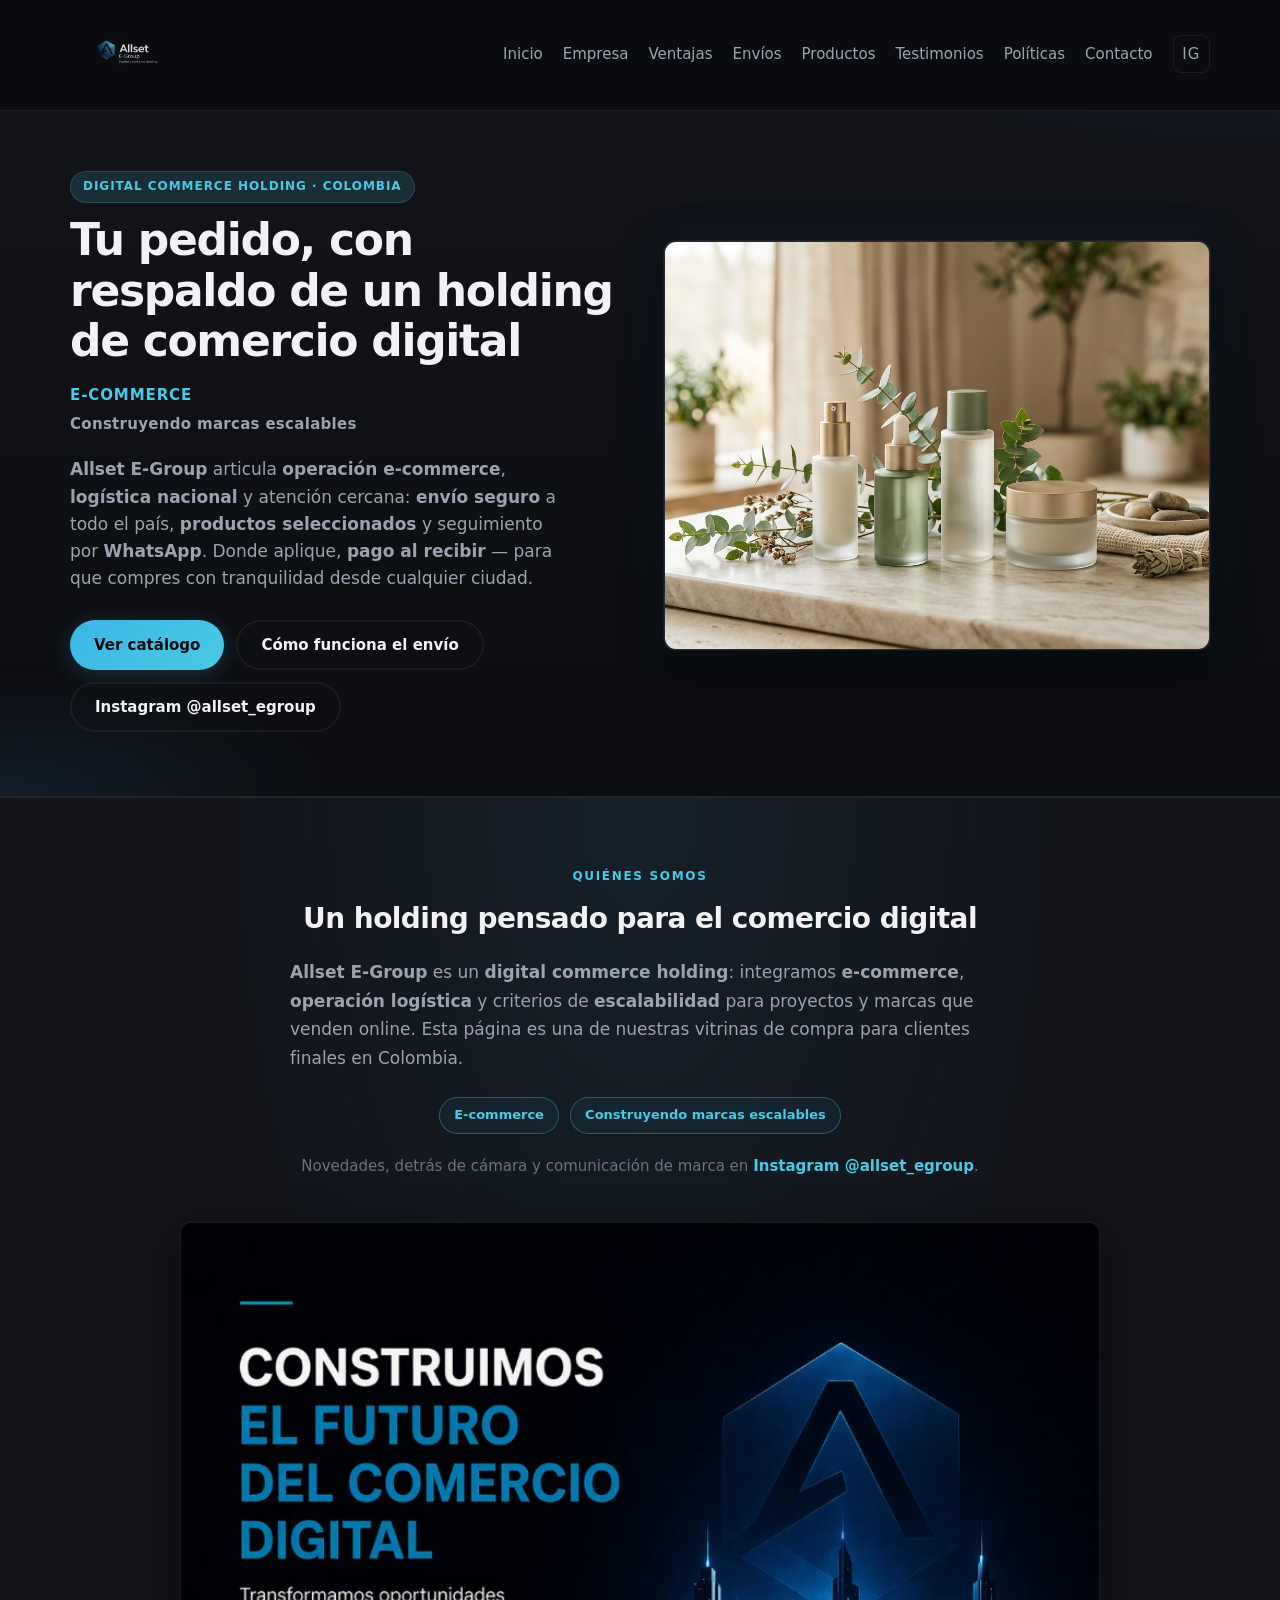
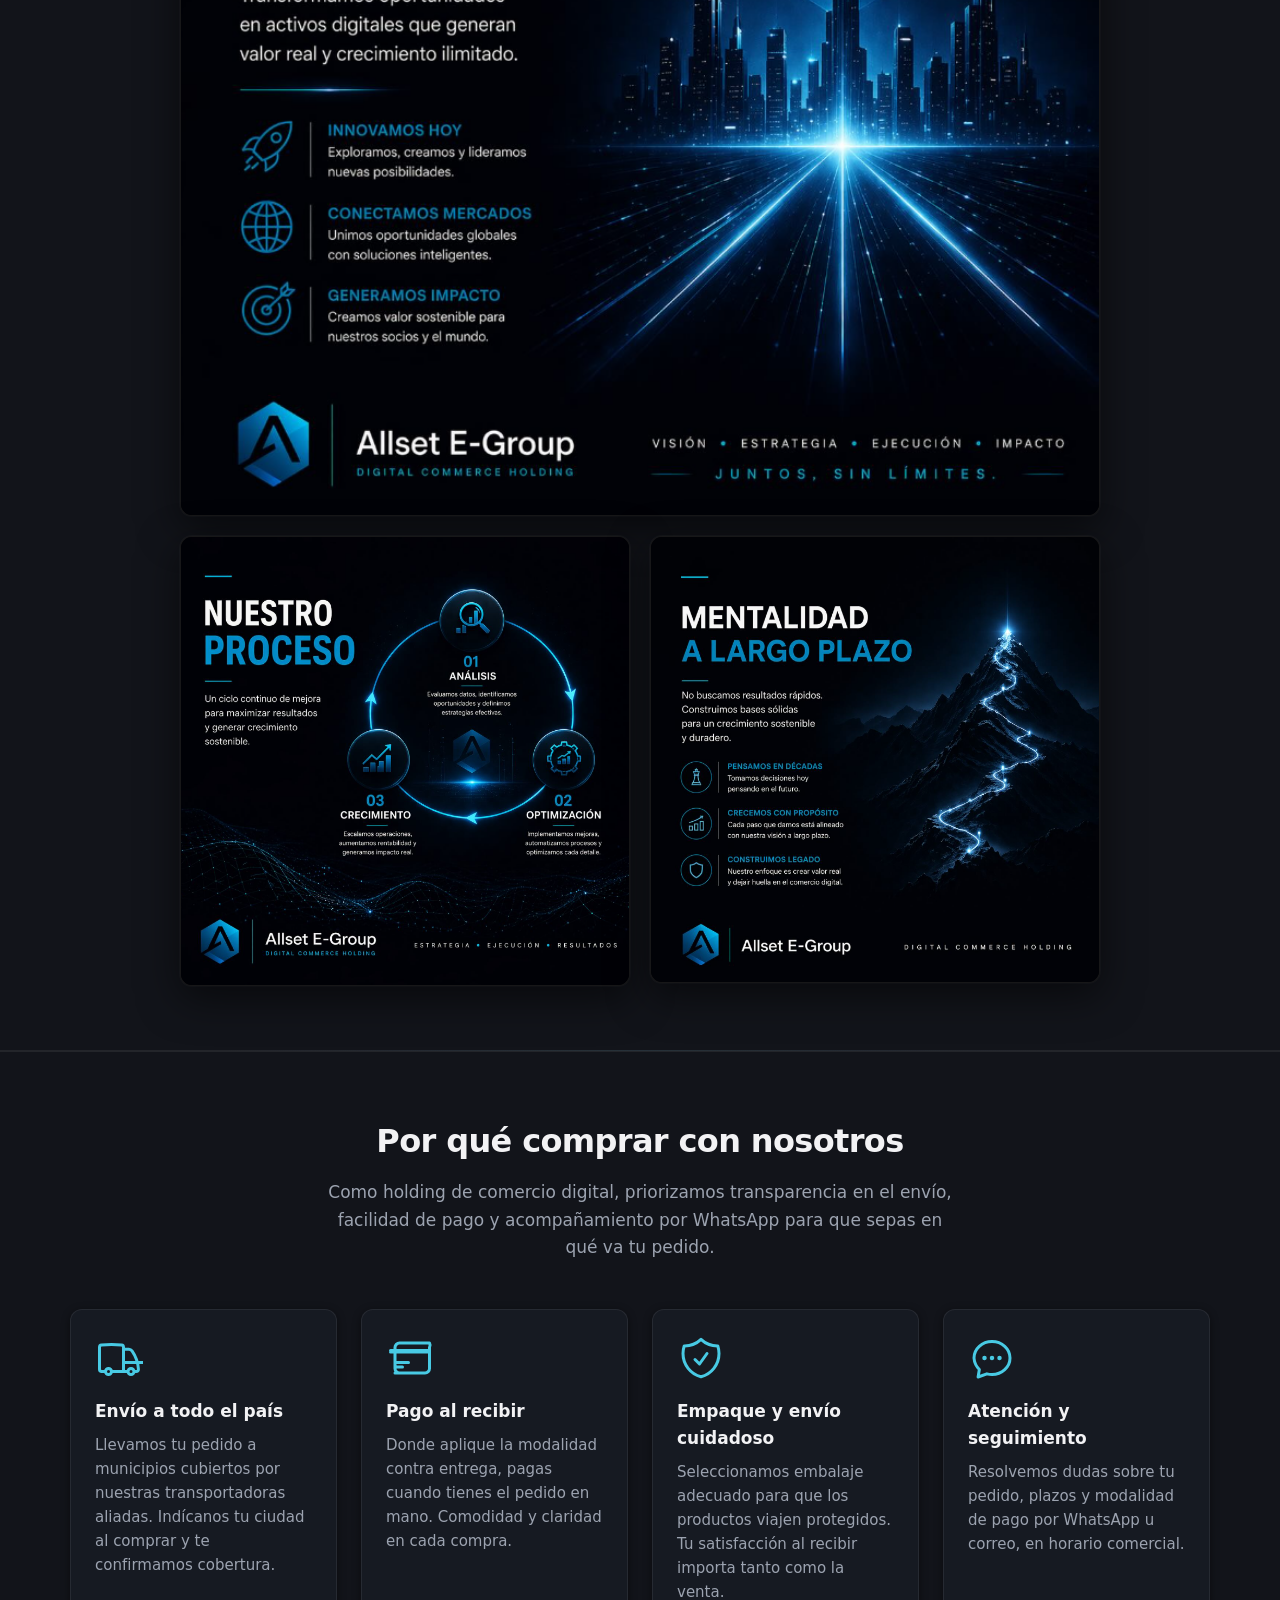
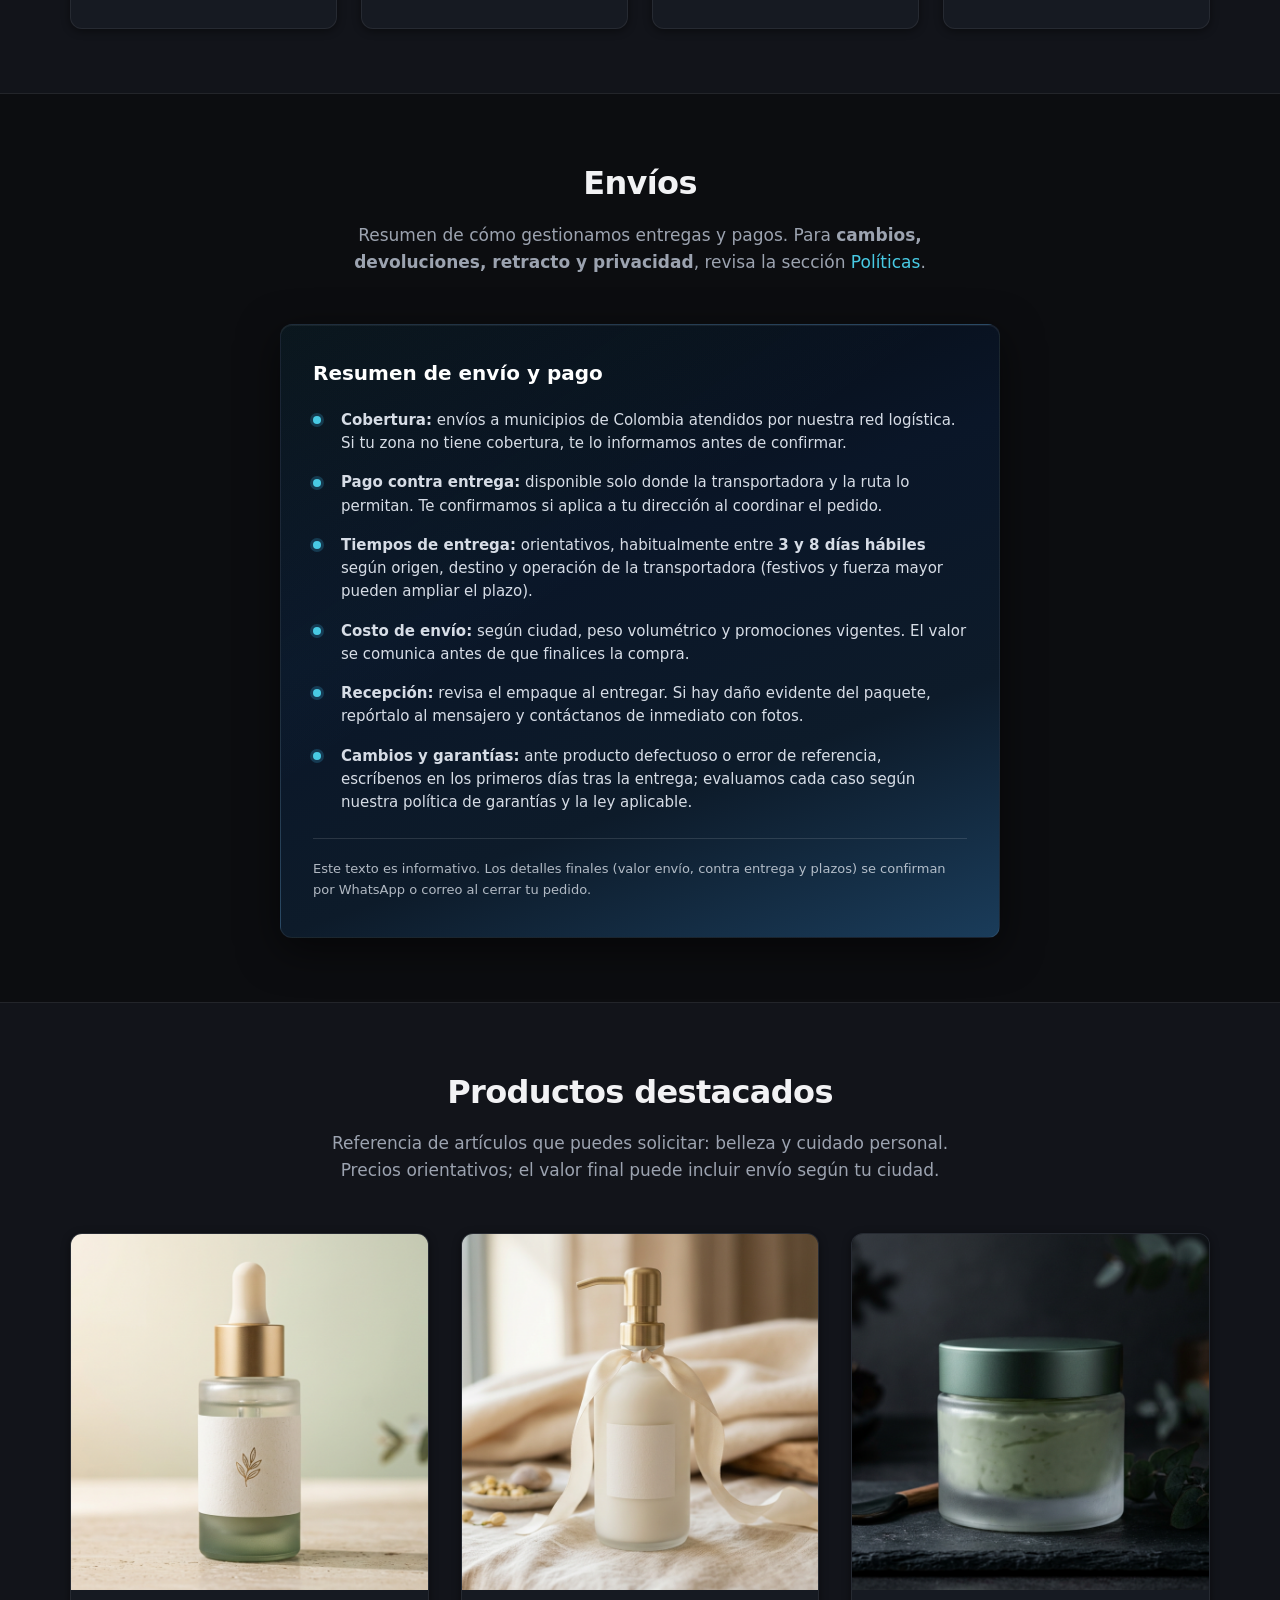
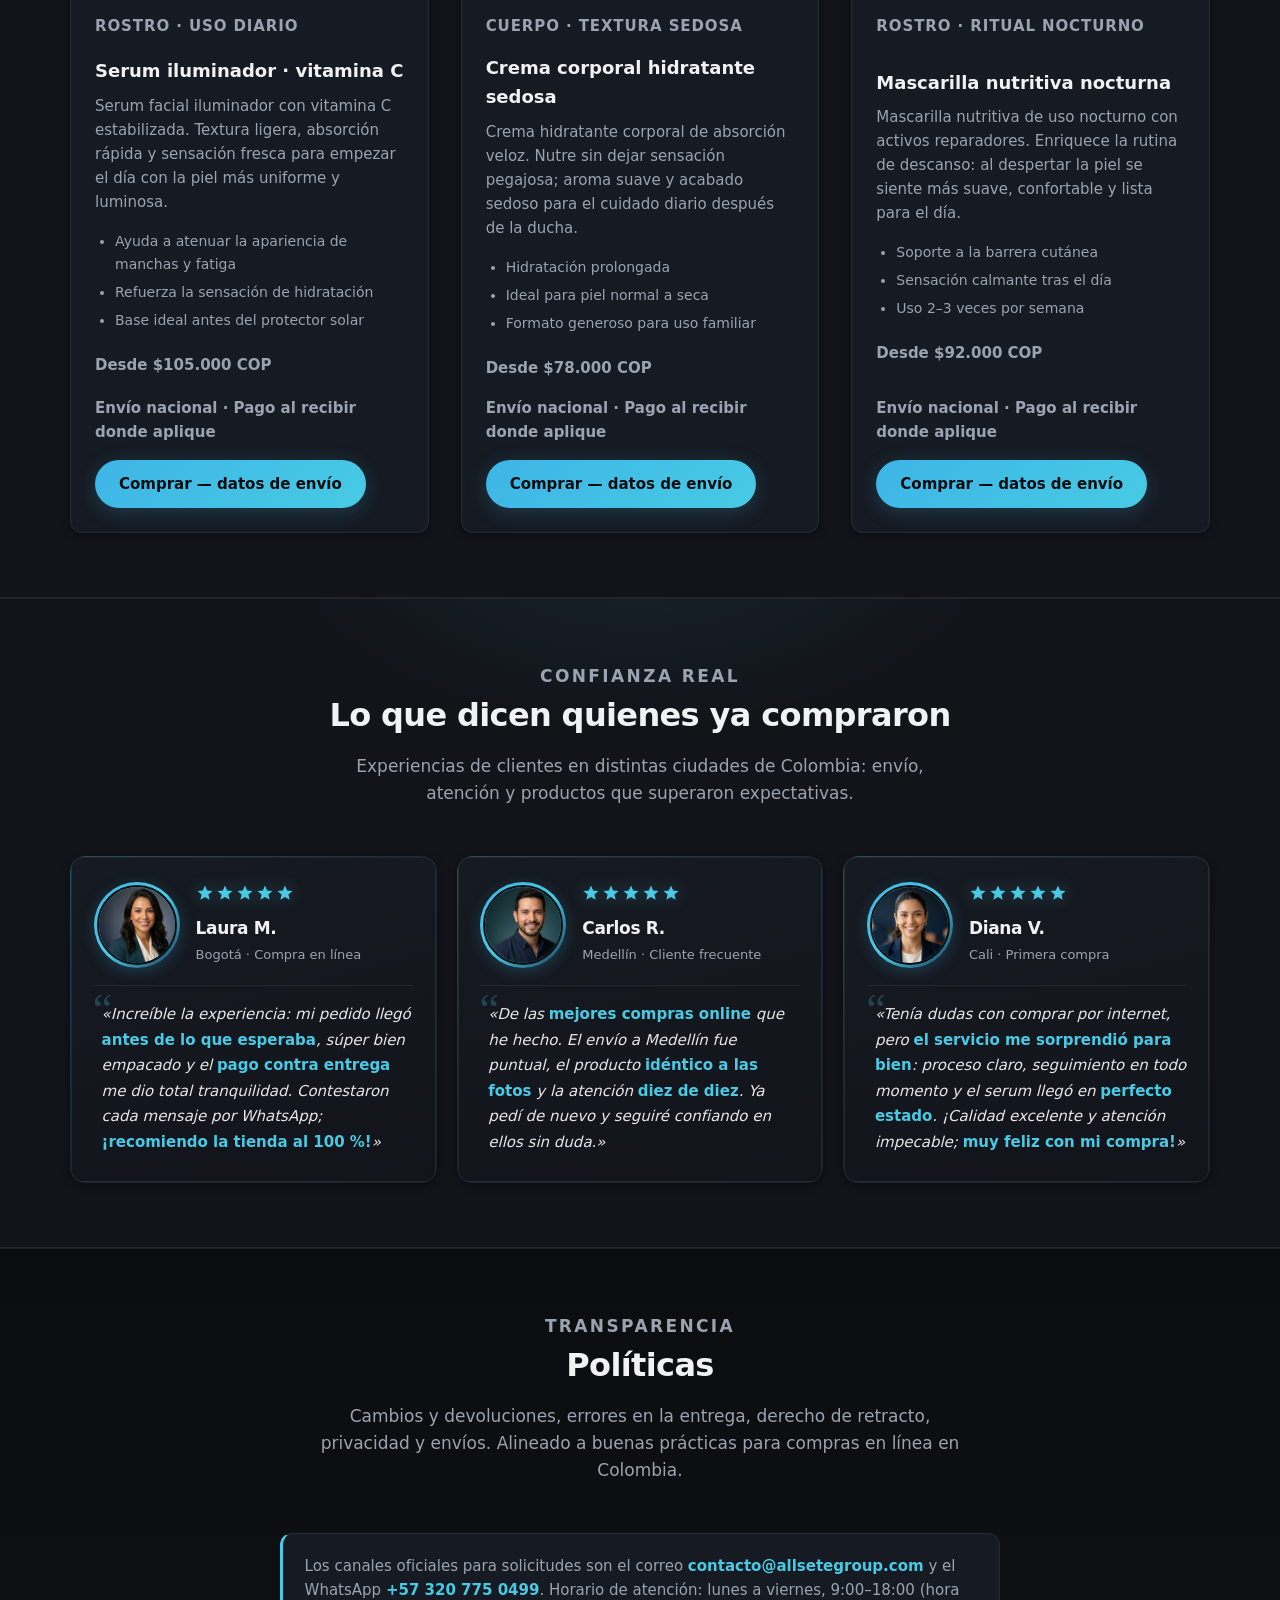
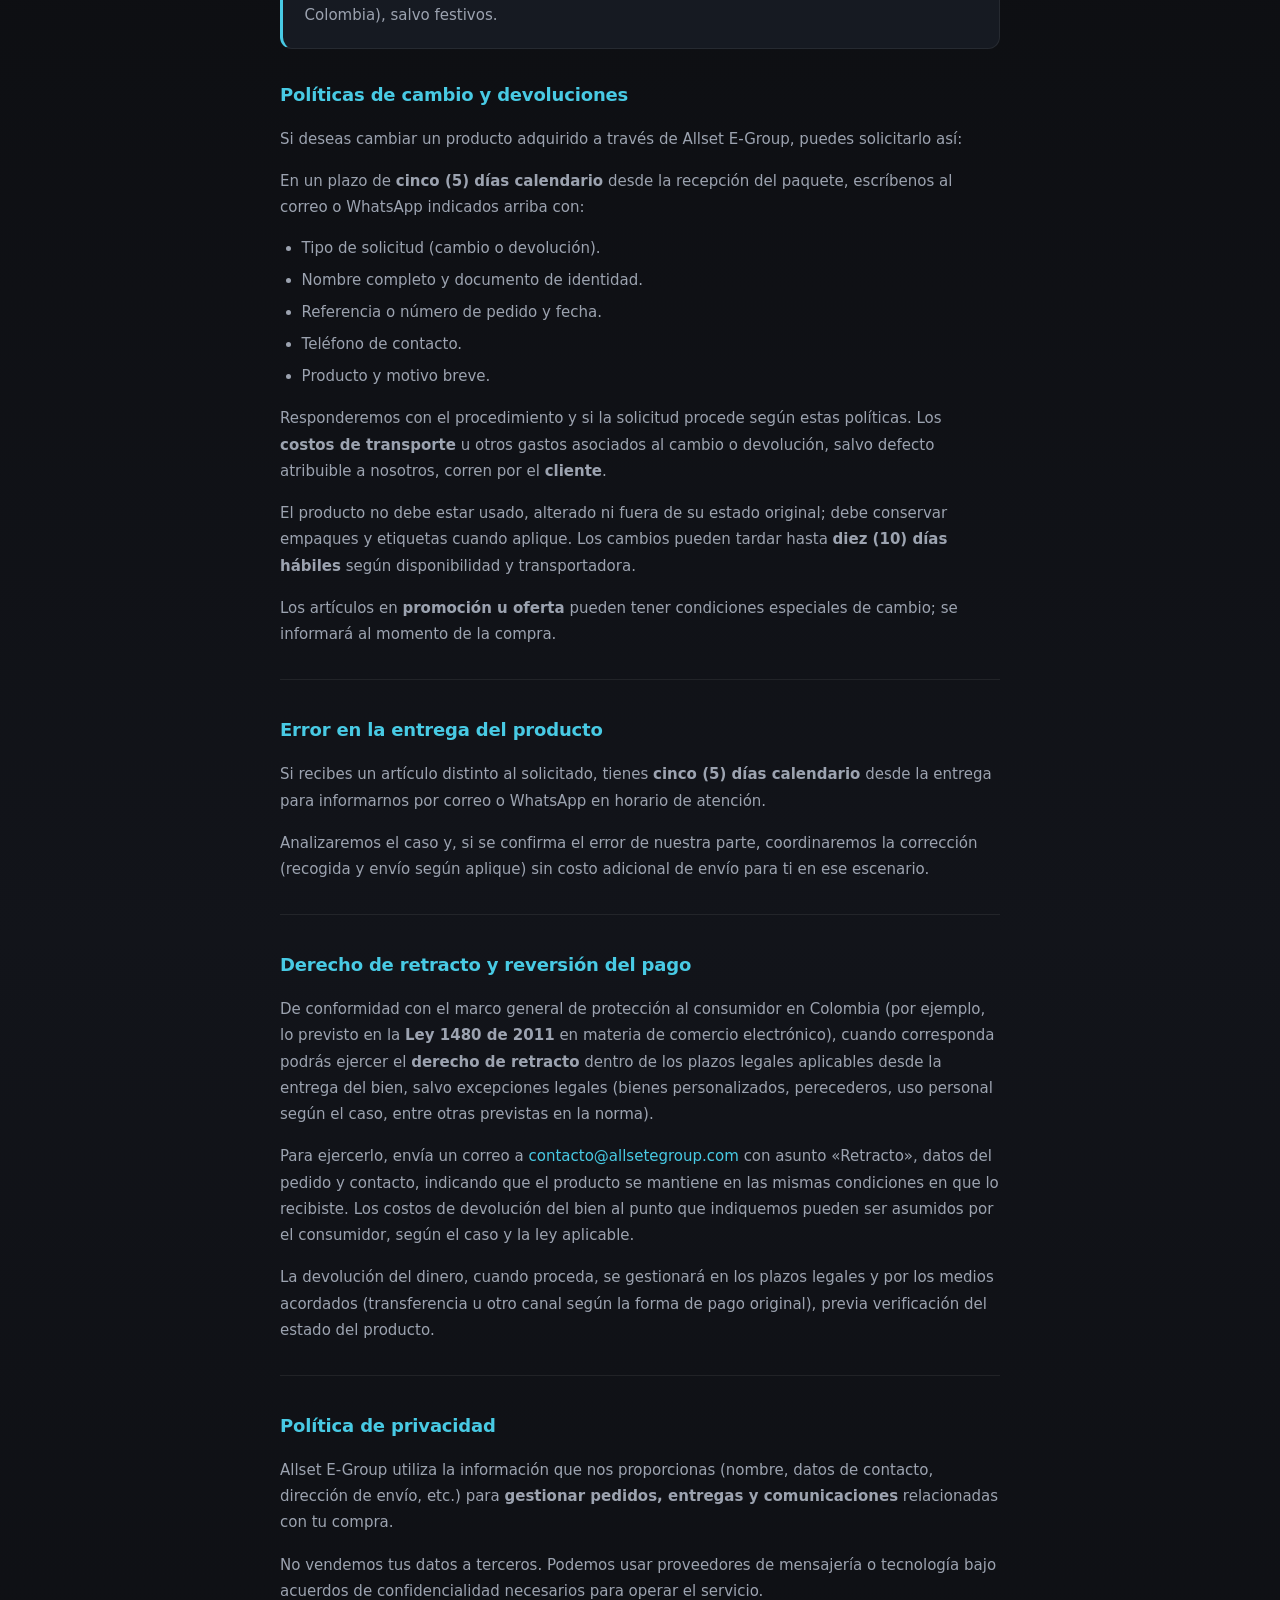
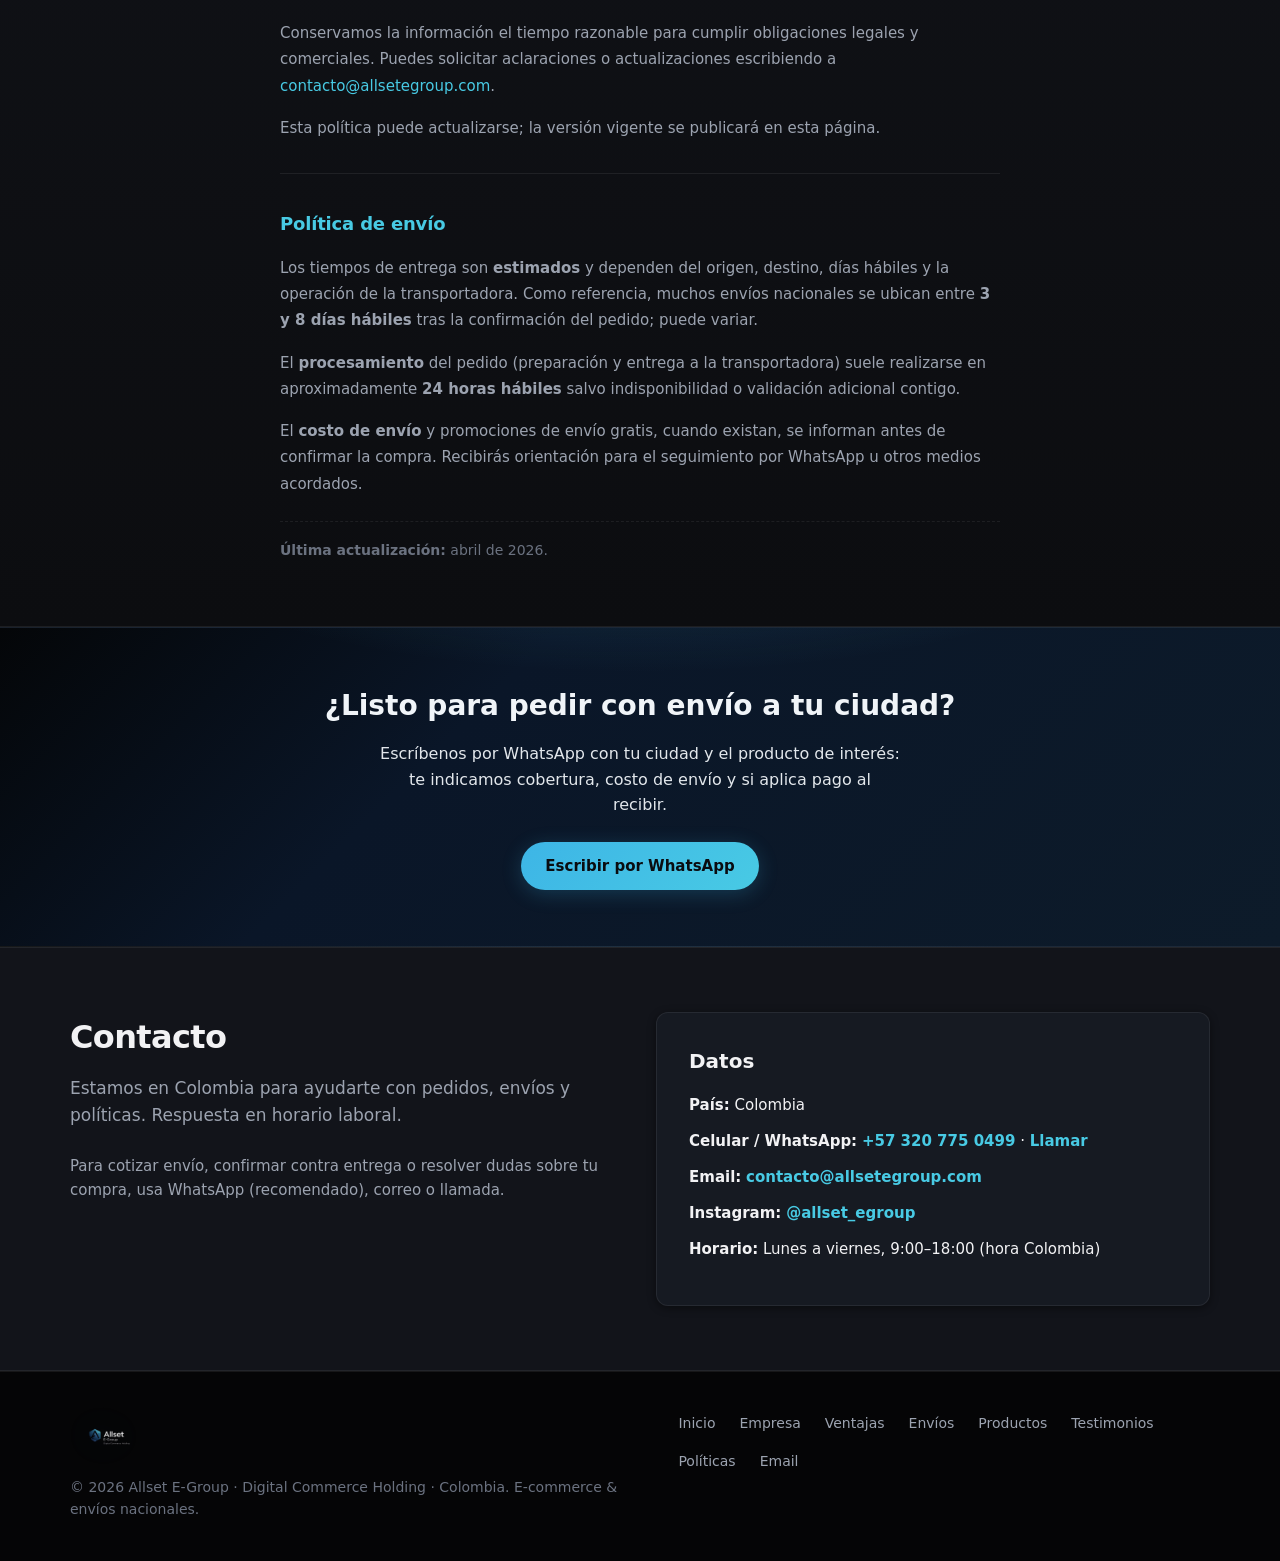
==== index.html @ 1b04347a "Initial commit: sitio Allset E-Group Made-with: Cursor" ====
<!DOCTYPE html>
<html lang="es">
<head>
  <meta charset="UTF-8">
  <meta name="viewport" content="width=device-width, initial-scale=1.0">
  <title>Allset E-Group | Digital Commerce Holding · E-commerce & envíos Colombia</title>
  <meta name="description" content="Allset E-Group: holding de comercio digital. E-commerce, envío seguro a todo Colombia y pago contra entrega. Construyendo marcas escalables. Belleza y cuidado personal.">
  <link rel="canonical" href="https://www.allsetegroup.com/">
  <meta property="og:type" content="website">
  <meta property="og:title" content="Allset E-Group | Digital Commerce Holding">
  <meta property="og:description" content="Holding de comercio digital. E-commerce. Envíos en Colombia y marcas escalables. Síguenos @allset_egroup.">
  <meta property="og:url" content="https://www.allsetegroup.com/">
  <meta property="og:image" content="https://www.allsetegroup.com/imagenes/imagenes.png">
  <meta property="og:locale" content="es_CO">
  <meta name="twitter:card" content="summary_large_image">
  <meta name="twitter:title" content="Allset E-Group | Digital Commerce Holding">
  <meta name="twitter:description" content="E-commerce. Holding de comercio digital · Envíos Colombia · @allset_egroup">
  <meta name="twitter:image" content="https://www.allsetegroup.com/imagenes/imagenes.png">
  <meta name="theme-color" content="#0c0d10">
  <link rel="icon" type="image/jpeg" href="imagenes/logo.jpeg">
  <link rel="apple-touch-icon" href="imagenes/logo.jpeg">
  <link rel="stylesheet" href="css/styles.css">
</head>
<body>
  <a class="skip-link" href="#contenido-principal">Saltar al contenido</a>

  <header class="site-header" role="banner">
    <div class="container header-inner">
      <a class="logo logo--brand" href="#inicio">
        <img class="logo-img" src="imagenes/SIN%20FONDO.png" width="340" height="78" alt="Allset E-Group — Digital Commerce Holding">
      </a>
      <nav class="nav" aria-label="Principal">
        <a href="#inicio">Inicio</a>
        <a href="#empresa">Empresa</a>
        <a href="#ventajas">Ventajas</a>
        <a href="#envios">Envíos</a>
        <a href="#productos">Productos</a>
        <a href="#testimonios">Testimonios</a>
        <a href="#politicas">Políticas</a>
        <a href="#contacto">Contacto</a>
        <a class="nav-instagram" href="https://www.instagram.com/allset_egroup/" target="_blank" rel="noopener noreferrer" aria-label="Instagram Allset E-Group">IG</a>
      </nav>
    </div>
  </header>

  <main id="contenido-principal">
    <section id="inicio" class="hero" aria-labelledby="hero-title">
      <div class="container hero-grid">
        <div>
          <p class="hero-badge">Digital Commerce Holding · Colombia</p>
          <h1 id="hero-title">Tu pedido, con respaldo de un holding de comercio digital</h1>
          <p class="hero-mission" aria-hidden="false">
            <span class="hero-mission__line">E-commerce </span>
            <span class="hero-mission__line hero-mission__line--es">Construyendo marcas escalables</span>
          </p>
          <p class="hero-lead"><strong>Allset E-Group</strong> articula <strong>operación e-commerce</strong>, <strong>logística nacional</strong> y atención cercana: <strong>envío seguro</strong> a todo el país, <strong>productos seleccionados</strong> y seguimiento por <strong>WhatsApp</strong>. Donde aplique, <strong>pago al recibir</strong> — para que compres con tranquilidad desde cualquier ciudad.</p>
          <div class="hero-actions">
            <a class="btn btn-primary" href="#productos">Ver catálogo</a>
            <a class="btn btn-secondary" href="#envios">Cómo funciona el envío</a>
            <a class="btn btn-secondary" href="https://www.instagram.com/allset_egroup/" target="_blank" rel="noopener noreferrer">Instagram @allset_egroup</a>
          </div>
        </div>
        <div class="hero-visual">
          <img src="assets/images/hero-allset.jpg" width="1200" height="900" alt="Productos de belleza listos para envío, empaque cuidado">
        </div>
      </div>
    </section>

    <section id="empresa" class="section section-holding" aria-labelledby="empresa-title">
      <div class="container">
        <div class="holding-inner">
          <p class="section-eyebrow">Quiénes somos</p>
          <h2 id="empresa-title">Un holding pensado para el comercio digital</h2>
          <p class="holding-lead"><strong>Allset E-Group</strong> es un <strong>digital commerce holding</strong>: integramos <strong>e-commerce</strong>, <strong>operación logística</strong> y criterios de <strong>escalabilidad</strong> para proyectos y marcas que venden online. Esta página es una de nuestras vitrinas de compra para clientes finales en Colombia.</p>
          <div class="holding-pillars" role="presentation">
            <span class="holding-pillar">E-commerce</span>
            <span class="holding-pillar">Construyendo marcas escalables</span>
          </div>
          <p class="holding-note">Novedades, detrás de cámara y comunicación de marca en <a href="https://www.instagram.com/allset_egroup/" target="_blank" rel="noopener noreferrer">Instagram @allset_egroup</a>.</p>
        </div>
        <div class="holding-brand">
          <figure class="holding-figure holding-figure--vision">
            <img src="imagenes/imagenes.png" width="1080" height="1080" loading="lazy" alt="Allset E-Group: construimos el futuro del comercio digital — innovación, conexión de mercados e impacto sostenible.">
          </figure>
          <div class="holding-brand__grid">
            <figure class="holding-figure">
              <img src="imagenes/Captura%20de%20pantalla%202026-04-17%20213024.png" width="1080" height="1080" loading="lazy" alt="Nuestro proceso: análisis, optimización y crecimiento en un ciclo continuo de mejora.">
            </figure>
            <figure class="holding-figure">
              <img src="imagenes/Captura%20de%20pantalla%202026-04-17%20213045.png" width="1080" height="1080" loading="lazy" alt="Mentalidad a largo plazo: bases sólidas para un crecimiento sostenible en el comercio digital.">
            </figure>
          </div>
        </div>
      </div>
    </section>

    <section id="ventajas" class="section section-alt" aria-labelledby="ventajas-title">
      <div class="container">
        <div class="section-head">
          <h2 id="ventajas-title">Por qué comprar con nosotros</h2>
          <p>Como holding de comercio digital, priorizamos transparencia en el envío, facilidad de pago y acompañamiento por WhatsApp para que sepas en qué va tu pedido.</p>
        </div>
        <div class="value-grid">
          <article class="value-card">
            <div class="value-icon" aria-hidden="true">
              <svg xmlns="http://www.w3.org/2000/svg" width="48" height="48" fill="none" stroke="currentColor" stroke-width="1.5" viewBox="0 0 24 24"><path stroke-linecap="round" stroke-linejoin="round" d="M8.25 18.75a1.5 1.5 0 0 1-3 0m3 0a1.5 1.5 0 0 0-3 0m3 0h6m-9 0H3.375a1.125 1.125 0 0 1-1.125-1.125V14.25m17.25 4.5a1.5 1.5 0 0 1-3 0m3 0a1.5 1.5 0 0 0-3 0m3 0h1.125c.621 0 1.129-.504 1.09-1.124a17.902 17.902 0 0 0-3.213-9.193 2.056 2.056 0 0 0-1.58-.86H14.25M16.5 18.75h-2.25m0-11.177v-.958c0-.568-.422-1.048-.987-1.106a48.554 48.554 0 0 0-10.026 0 1.106 1.106 0 0 0-.987 1.106v7.635m12-6.677v6.677m0 4.5v-4.5m0 0h12"/></svg>
            </div>
            <h3>Envío a todo el país</h3>
            <p>Llevamos tu pedido a municipios cubiertos por nuestras transportadoras aliadas. Indícanos tu ciudad al comprar y te confirmamos cobertura.</p>
          </article>
          <article class="value-card">
            <div class="value-icon" aria-hidden="true">
              <svg xmlns="http://www.w3.org/2000/svg" width="48" height="48" fill="none" stroke="currentColor" stroke-width="1.5" viewBox="0 0 24 24"><path stroke-linecap="round" stroke-linejoin="round" d="M2.25 8.25h19.5M2.25 9h19.5m-16.5 5.25h6m-6 2.25h3m-3.75 3h15a2.25 2.25 0 0 0 2.25-2.25V6.75A2.25 2.25 0 0 0 21.75 4.5h-15a2.25 2.25 0 0 0-2.25 2.25v10.5A2.25 2.25 0 0 0 6.75 19.5Z"/></svg>
            </div>
            <h3>Pago al recibir</h3>
            <p>Donde aplique la modalidad contra entrega, pagas cuando tienes el pedido en mano. Comodidad y claridad en cada compra.</p>
          </article>
          <article class="value-card">
            <div class="value-icon" aria-hidden="true">
              <svg xmlns="http://www.w3.org/2000/svg" width="48" height="48" fill="none" stroke="currentColor" stroke-width="1.5" viewBox="0 0 24 24"><path stroke-linecap="round" stroke-linejoin="round" d="M9 12.75 11.25 15 15 9.75m-3-7.036A11.959 11.959 0 0 1 3.598 6 11.99 11.99 0 0 0 3 9.749c0 5.592 3.824 10.29 9 11.623 5.176-1.332 9-6.03 9-11.622 0-1.31-.21-2.571-.598-3.751h-.152c-3.196 0-6.1-1.248-8.25-3.285Z"/></svg>
            </div>
            <h3>Empaque y envío cuidadoso</h3>
            <p>Seleccionamos embalaje adecuado para que los productos viajen protegidos. Tu satisfacción al recibir importa tanto como la venta.</p>
          </article>
          <article class="value-card">
            <div class="value-icon" aria-hidden="true">
              <svg xmlns="http://www.w3.org/2000/svg" width="48" height="48" fill="none" stroke="currentColor" stroke-width="1.5" viewBox="0 0 24 24"><path stroke-linecap="round" stroke-linejoin="round" d="M8.625 12a.375.375 0 1 1-.75 0 .375.375 0 0 1 .75 0Zm0 0H8.25m4.125 0a.375.375 0 1 1-.75 0 .375.375 0 0 1 .75 0Zm0 0H12m4.125 0a.375.375 0 1 1-.75 0 .375.375 0 0 1 .75 0Zm0 0h-.375M21 12c0 4.556-4.03 8.25-9 8.25a9.764 9.764 0 0 1-2.555-.337L5.05 21.5l.623-3.75A8.99 8.99 0 0 1 3 12c0-4.556 4.03-8.25 9-8.25s9 3.694 9 8.25Z"/></svg>
            </div>
            <h3>Atención y seguimiento</h3>
            <p>Resolvemos dudas sobre tu pedido, plazos y modalidad de pago por WhatsApp u correo, en horario comercial.</p>
          </article>
        </div>
      </div>
    </section>

    <section id="envios" class="section" aria-labelledby="envios-title">
      <div class="container">
        <div class="section-head">
          <h2 id="envios-title">Envíos</h2>
          <p>Resumen de cómo gestionamos entregas y pagos. Para <strong>cambios, devoluciones, retracto y privacidad</strong>, revisa la sección <a href="#politicas">Políticas</a>.</p>
        </div>
        <div class="shipping-panel">
          <h3>Resumen de envío y pago</h3>
          <ul class="policy-list">
            <li><strong>Cobertura:</strong> envíos a municipios de Colombia atendidos por nuestra red logística. Si tu zona no tiene cobertura, te lo informamos antes de confirmar.</li>
            <li><strong>Pago contra entrega:</strong> disponible solo donde la transportadora y la ruta lo permitan. Te confirmamos si aplica a tu dirección al coordinar el pedido.</li>
            <li><strong>Tiempos de entrega:</strong> orientativos, habitualmente entre <strong>3 y 8 días hábiles</strong> según origen, destino y operación de la transportadora (festivos y fuerza mayor pueden ampliar el plazo).</li>
            <li><strong>Costo de envío:</strong> según ciudad, peso volumétrico y promociones vigentes. El valor se comunica antes de que finalices la compra.</li>
            <li><strong>Recepción:</strong> revisa el empaque al entregar. Si hay daño evidente del paquete, repórtalo al mensajero y contáctanos de inmediato con fotos.</li>
            <li><strong>Cambios y garantías:</strong> ante producto defectuoso o error de referencia, escríbenos en los primeros días tras la entrega; evaluamos cada caso según nuestra política de garantías y la ley aplicable.</li>
          </ul>
          <p class="policy-note">Este texto es informativo. Los detalles finales (valor envío, contra entrega y plazos) se confirman por WhatsApp o correo al cerrar tu pedido.</p>
        </div>
      </div>
    </section>

    <section id="productos" class="section section-alt" aria-labelledby="productos-title">
      <div class="container">
        <div class="section-head">
          <h2 id="productos-title">Productos destacados</h2>
          <p>Referencia de artículos que puedes solicitar: belleza y cuidado personal. Precios orientativos; el valor final puede incluir envío según tu ciudad.</p>
        </div>
        <div class="products-grid">
          <article class="product-card">
            <div class="product-image">
              <img src="assets/images/producto-serum.jpg" width="800" height="800" alt="Frasco de serum facial iluminador con vitamina C sobre fondo neutro">
            </div>
            <div class="product-body">
              <p class="product-tagline">Rostro · Uso diario</p>
              <h3>Serum iluminador · vitamina&nbsp;C</h3>
              <p>Serum facial iluminador con vitamina C estabilizada. Textura ligera, absorción rápida y sensación fresca para empezar el día con la piel más uniforme y luminosa.</p>
              <ul class="product-benefits">
                <li>Ayuda a atenuar la apariencia de manchas y fatiga</li>
                <li>Refuerza la sensación de hidratación</li>
                <li>Base ideal antes del protector solar</li>
              </ul>
              <p class="product-price">Desde $105.000&nbsp;COP</p>
              <p class="product-ship-note">Envío nacional · Pago al recibir donde aplique</p>
              <a class="btn btn-primary" href="pedido.html?producto=serum">Comprar — datos de envío</a>
            </div>
          </article>
          <article class="product-card">
            <div class="product-image">
              <img src="assets/images/producto-crema.jpg" width="800" height="800" alt="Bote de crema corporal hidratante textura sedosa">
            </div>
            <div class="product-body">
              <p class="product-tagline">Cuerpo · Textura sedosa</p>
              <h3>Crema corporal hidratante sedosa</h3>
              <p>Crema hidratante corporal de absorción veloz. Nutre sin dejar sensación pegajosa; aroma suave y acabado sedoso para el cuidado diario después de la ducha.</p>
              <ul class="product-benefits">
                <li>Hidratación prolongada</li>
                <li>Ideal para piel normal a seca</li>
                <li>Formato generoso para uso familiar</li>
              </ul>
              <p class="product-price">Desde $78.000&nbsp;COP</p>
              <p class="product-ship-note">Envío nacional · Pago al recibir donde aplique</p>
              <a class="btn btn-primary" href="pedido.html?producto=crema">Comprar — datos de envío</a>
            </div>
          </article>
          <article class="product-card">
            <div class="product-image">
              <img src="assets/images/producto-mascarilla.jpg" width="800" height="800" alt="Tarro de mascarilla facial nutritiva de uso nocturno">
            </div>
            <div class="product-body">
              <p class="product-tagline">Rostro · Ritual nocturno</p>
              <h3>Mascarilla nutritiva nocturna</h3>
              <p>Mascarilla nutritiva de uso nocturno con activos reparadores. Enriquece la rutina de descanso: al despertar la piel se siente más suave, confortable y lista para el día.</p>
              <ul class="product-benefits">
                <li>Soporte a la barrera cutánea</li>
                <li>Sensación calmante tras el día</li>
                <li>Uso 2–3 veces por semana</li>
              </ul>
              <p class="product-price">Desde $92.000&nbsp;COP</p>
              <p class="product-ship-note">Envío nacional · Pago al recibir donde aplique</p>
              <a class="btn btn-primary" href="pedido.html?producto=mascarilla">Comprar — datos de envío</a>
            </div>
          </article>
        </div>
      </div>
    </section>

    <section id="testimonios" class="section testimonials-module section-alt" aria-labelledby="testimonios-title">
      <div class="container">
        <div class="section-head">
          <p class="section-eyebrow">Confianza real</p>
          <h2 id="testimonios-title">Lo que dicen quienes ya compraron</h2>
          <p>Experiencias de clientes en distintas ciudades de Colombia: envío, atención y productos que superaron expectativas.</p>
        </div>
        <div class="testimonials-showcase">
          <article class="testimonial-card">
            <div class="testimonial-card__inner">
              <header class="testimonial-card__header">
                <div class="testimonial-card__avatar-wrap">
                  <img class="testimonial-card__avatar" src="assets/images/testimonial-laura.jpg" width="80" height="80" loading="lazy" alt="Retrato de Laura M., cliente en Bogotá">
                </div>
                <div class="testimonial-card__intro">
                  <div class="testimonial-stars" role="img" aria-label="Calificación 5 de 5 estrellas">
                    <span class="testimonial-stars__inner" aria-hidden="true">
                      <svg xmlns="http://www.w3.org/2000/svg" width="18" height="18" viewBox="0 0 24 24" fill="currentColor"><path d="M12 17.27 18.18 21l-1.64-7.03L22 9.24l-7.19-.61L12 2 9.19 8.63 2 9.24l5.46 4.73L5.82 21 12 17.27z"/></svg>
                      <svg xmlns="http://www.w3.org/2000/svg" width="18" height="18" viewBox="0 0 24 24" fill="currentColor"><path d="M12 17.27 18.18 21l-1.64-7.03L22 9.24l-7.19-.61L12 2 9.19 8.63 2 9.24l5.46 4.73L5.82 21 12 17.27z"/></svg>
                      <svg xmlns="http://www.w3.org/2000/svg" width="18" height="18" viewBox="0 0 24 24" fill="currentColor"><path d="M12 17.27 18.18 21l-1.64-7.03L22 9.24l-7.19-.61L12 2 9.19 8.63 2 9.24l5.46 4.73L5.82 21 12 17.27z"/></svg>
                      <svg xmlns="http://www.w3.org/2000/svg" width="18" height="18" viewBox="0 0 24 24" fill="currentColor"><path d="M12 17.27 18.18 21l-1.64-7.03L22 9.24l-7.19-.61L12 2 9.19 8.63 2 9.24l5.46 4.73L5.82 21 12 17.27z"/></svg>
                      <svg xmlns="http://www.w3.org/2000/svg" width="18" height="18" viewBox="0 0 24 24" fill="currentColor"><path d="M12 17.27 18.18 21l-1.64-7.03L22 9.24l-7.19-.61L12 2 9.19 8.63 2 9.24l5.46 4.73L5.82 21 12 17.27z"/></svg>
                    </span>
                  </div>
                  <p class="testimonial-card__name">Laura M.</p>
                  <p class="testimonial-card__meta">Bogotá · Compra en línea</p>
                </div>
              </header>
              <blockquote class="testimonial-card__quote">
                <p>«Increíble la experiencia: mi pedido llegó <strong>antes de lo que esperaba</strong>, súper bien empacado y el <strong>pago contra entrega</strong> me dio total tranquilidad. Contestaron cada mensaje por WhatsApp; <strong>¡recomiendo la tienda al 100&nbsp;%!</strong>»</p>
              </blockquote>
            </div>
          </article>
          <article class="testimonial-card">
            <div class="testimonial-card__inner">
              <header class="testimonial-card__header">
                <div class="testimonial-card__avatar-wrap">
                  <img class="testimonial-card__avatar" src="assets/images/testimonial-carlos.jpg" width="80" height="80" loading="lazy" alt="Retrato de Carlos R., cliente en Medellín">
                </div>
                <div class="testimonial-card__intro">
                  <div class="testimonial-stars" role="img" aria-label="Calificación 5 de 5 estrellas">
                    <span class="testimonial-stars__inner" aria-hidden="true">
                      <svg xmlns="http://www.w3.org/2000/svg" width="18" height="18" viewBox="0 0 24 24" fill="currentColor"><path d="M12 17.27 18.18 21l-1.64-7.03L22 9.24l-7.19-.61L12 2 9.19 8.63 2 9.24l5.46 4.73L5.82 21 12 17.27z"/></svg>
                      <svg xmlns="http://www.w3.org/2000/svg" width="18" height="18" viewBox="0 0 24 24" fill="currentColor"><path d="M12 17.27 18.18 21l-1.64-7.03L22 9.24l-7.19-.61L12 2 9.19 8.63 2 9.24l5.46 4.73L5.82 21 12 17.27z"/></svg>
                      <svg xmlns="http://www.w3.org/2000/svg" width="18" height="18" viewBox="0 0 24 24" fill="currentColor"><path d="M12 17.27 18.18 21l-1.64-7.03L22 9.24l-7.19-.61L12 2 9.19 8.63 2 9.24l5.46 4.73L5.82 21 12 17.27z"/></svg>
                      <svg xmlns="http://www.w3.org/2000/svg" width="18" height="18" viewBox="0 0 24 24" fill="currentColor"><path d="M12 17.27 18.18 21l-1.64-7.03L22 9.24l-7.19-.61L12 2 9.19 8.63 2 9.24l5.46 4.73L5.82 21 12 17.27z"/></svg>
                      <svg xmlns="http://www.w3.org/2000/svg" width="18" height="18" viewBox="0 0 24 24" fill="currentColor"><path d="M12 17.27 18.18 21l-1.64-7.03L22 9.24l-7.19-.61L12 2 9.19 8.63 2 9.24l5.46 4.73L5.82 21 12 17.27z"/></svg>
                    </span>
                  </div>
                  <p class="testimonial-card__name">Carlos R.</p>
                  <p class="testimonial-card__meta">Medellín · Cliente frecuente</p>
                </div>
              </header>
              <blockquote class="testimonial-card__quote">
                <p>«De las <strong>mejores compras online</strong> que he hecho. El envío a Medellín fue puntual, el producto <strong>idéntico a las fotos</strong> y la atención <strong>diez de diez</strong>. Ya pedí de nuevo y seguiré confiando en ellos sin duda.»</p>
              </blockquote>
            </div>
          </article>
          <article class="testimonial-card">
            <div class="testimonial-card__inner">
              <header class="testimonial-card__header">
                <div class="testimonial-card__avatar-wrap">
                  <img class="testimonial-card__avatar" src="assets/images/testimonial-diana.jpg" width="80" height="80" loading="lazy" alt="Retrato de Diana V., cliente en Cali">
                </div>
                <div class="testimonial-card__intro">
                  <div class="testimonial-stars" role="img" aria-label="Calificación 5 de 5 estrellas">
                    <span class="testimonial-stars__inner" aria-hidden="true">
                      <svg xmlns="http://www.w3.org/2000/svg" width="18" height="18" viewBox="0 0 24 24" fill="currentColor"><path d="M12 17.27 18.18 21l-1.64-7.03L22 9.24l-7.19-.61L12 2 9.19 8.63 2 9.24l5.46 4.73L5.82 21 12 17.27z"/></svg>
                      <svg xmlns="http://www.w3.org/2000/svg" width="18" height="18" viewBox="0 0 24 24" fill="currentColor"><path d="M12 17.27 18.18 21l-1.64-7.03L22 9.24l-7.19-.61L12 2 9.19 8.63 2 9.24l5.46 4.73L5.82 21 12 17.27z"/></svg>
                      <svg xmlns="http://www.w3.org/2000/svg" width="18" height="18" viewBox="0 0 24 24" fill="currentColor"><path d="M12 17.27 18.18 21l-1.64-7.03L22 9.24l-7.19-.61L12 2 9.19 8.63 2 9.24l5.46 4.73L5.82 21 12 17.27z"/></svg>
                      <svg xmlns="http://www.w3.org/2000/svg" width="18" height="18" viewBox="0 0 24 24" fill="currentColor"><path d="M12 17.27 18.18 21l-1.64-7.03L22 9.24l-7.19-.61L12 2 9.19 8.63 2 9.24l5.46 4.73L5.82 21 12 17.27z"/></svg>
                      <svg xmlns="http://www.w3.org/2000/svg" width="18" height="18" viewBox="0 0 24 24" fill="currentColor"><path d="M12 17.27 18.18 21l-1.64-7.03L22 9.24l-7.19-.61L12 2 9.19 8.63 2 9.24l5.46 4.73L5.82 21 12 17.27z"/></svg>
                    </span>
                  </div>
                  <p class="testimonial-card__name">Diana V.</p>
                  <p class="testimonial-card__meta">Cali · Primera compra</p>
                </div>
              </header>
              <blockquote class="testimonial-card__quote">
                <p>«Tenía dudas con comprar por internet, pero <strong>el servicio me sorprendió para bien</strong>: proceso claro, seguimiento en todo momento y el serum llegó en <strong>perfecto estado</strong>. ¡Calidad excelente y atención impecable; <strong>muy feliz con mi compra!</strong>»</p>
              </blockquote>
            </div>
          </article>
        </div>
      </div>
    </section>

    <section id="politicas" class="section policies-section" aria-labelledby="politicas-title">
      <div class="container">
        <div class="section-head">
          <p class="section-eyebrow">Transparencia</p>
          <h2 id="politicas-title">Políticas</h2>
          <p>Cambios y devoluciones, errores en la entrega, derecho de retracto, privacidad y envíos. Alineado a buenas prácticas para compras en línea en Colombia.</p>
        </div>
        <div class="policy-doc">
          <p class="policy-doc__lead">Los canales oficiales para solicitudes son el correo <a href="mailto:contacto@allsetegroup.com">contacto@allsetegroup.com</a> y el WhatsApp <a href="https://wa.me/573207750499" target="_blank" rel="noopener noreferrer">+57&nbsp;320&nbsp;775&nbsp;0499</a>. Horario de atención: lunes a viernes, 9:00–18:00 (hora Colombia), salvo festivos.</p>

          <article class="policy-block" id="politicas-cambios">
            <h3>Políticas de cambio y devoluciones</h3>
            <p>Si deseas cambiar un producto adquirido a través de Allset E-Group, puedes solicitarlo así:</p>
            <p>En un plazo de <strong>cinco (5) días calendario</strong> desde la recepción del paquete, escríbenos al correo o WhatsApp indicados arriba con:</p>
            <ul>
              <li>Tipo de solicitud (cambio o devolución).</li>
              <li>Nombre completo y documento de identidad.</li>
              <li>Referencia o número de pedido y fecha.</li>
              <li>Teléfono de contacto.</li>
              <li>Producto y motivo breve.</li>
            </ul>
            <p>Responderemos con el procedimiento y si la solicitud procede según estas políticas. Los <strong>costos de transporte</strong> u otros gastos asociados al cambio o devolución, salvo defecto atribuible a nosotros, corren por el <strong>cliente</strong>.</p>
            <p>El producto no debe estar usado, alterado ni fuera de su estado original; debe conservar empaques y etiquetas cuando aplique. Los cambios pueden tardar hasta <strong>diez (10) días hábiles</strong> según disponibilidad y transportadora.</p>
            <p>Los artículos en <strong>promoción u oferta</strong> pueden tener condiciones especiales de cambio; se informará al momento de la compra.</p>
          </article>

          <article class="policy-block" id="politicas-error-entrega">
            <h3>Error en la entrega del producto</h3>
            <p>Si recibes un artículo distinto al solicitado, tienes <strong>cinco (5) días calendario</strong> desde la entrega para informarnos por correo o WhatsApp en horario de atención.</p>
            <p>Analizaremos el caso y, si se confirma el error de nuestra parte, coordinaremos la corrección (recogida y envío según aplique) sin costo adicional de envío para ti en ese escenario.</p>
          </article>

          <article class="policy-block" id="politicas-retracto">
            <h3>Derecho de retracto y reversión del pago</h3>
            <p>De conformidad con el marco general de protección al consumidor en Colombia (por ejemplo, lo previsto en la <strong>Ley 1480 de 2011</strong> en materia de comercio electrónico), cuando corresponda podrás ejercer el <strong>derecho de retracto</strong> dentro de los plazos legales aplicables desde la entrega del bien, salvo excepciones legales (bienes personalizados, perecederos, uso personal según el caso, entre otras previstas en la norma).</p>
            <p>Para ejercerlo, envía un correo a <a href="mailto:contacto@allsetegroup.com">contacto@allsetegroup.com</a> con asunto «Retracto», datos del pedido y contacto, indicando que el producto se mantiene en las mismas condiciones en que lo recibiste. Los costos de devolución del bien al punto que indiquemos pueden ser asumidos por el consumidor, según el caso y la ley aplicable.</p>
            <p>La devolución del dinero, cuando proceda, se gestionará en los plazos legales y por los medios acordados (transferencia u otro canal según la forma de pago original), previa verificación del estado del producto.</p>
          </article>

          <article class="policy-block" id="politicas-privacidad">
            <h3>Política de privacidad</h3>
            <p>Allset E-Group utiliza la información que nos proporcionas (nombre, datos de contacto, dirección de envío, etc.) para <strong>gestionar pedidos, entregas y comunicaciones</strong> relacionadas con tu compra.</p>
            <p>No vendemos tus datos a terceros. Podemos usar proveedores de mensajería o tecnología bajo acuerdos de confidencialidad necesarios para operar el servicio.</p>
            <p>Conservamos la información el tiempo razonable para cumplir obligaciones legales y comerciales. Puedes solicitar aclaraciones o actualizaciones escribiendo a <a href="mailto:contacto@allsetegroup.com">contacto@allsetegroup.com</a>.</p>
            <p>Esta política puede actualizarse; la versión vigente se publicará en esta página.</p>
          </article>

          <article class="policy-block" id="politicas-envio-detalle">
            <h3>Política de envío</h3>
            <p>Los tiempos de entrega son <strong>estimados</strong> y dependen del origen, destino, días hábiles y la operación de la transportadora. Como referencia, muchos envíos nacionales se ubican entre <strong>3 y 8 días hábiles</strong> tras la confirmación del pedido; puede variar.</p>
            <p>El <strong>procesamiento</strong> del pedido (preparación y entrega a la transportadora) suele realizarse en aproximadamente <strong>24 horas hábiles</strong> salvo indisponibilidad o validación adicional contigo.</p>
            <p>El <strong>costo de envío</strong> y promociones de envío gratis, cuando existan, se informan antes de confirmar la compra. Recibirás orientación para el seguimiento por WhatsApp u otros medios acordados.</p>
            <p class="policy-doc__updated"><strong>Última actualización:</strong> abril de 2026.</p>
          </article>
        </div>
      </div>
    </section>

    <section class="cta-band" aria-labelledby="cta-title">
      <div class="container">
        <h2 id="cta-title">¿Listo para pedir con envío a tu ciudad?</h2>
        <p>Escríbenos por WhatsApp con tu ciudad y el producto de interés: te indicamos cobertura, costo de envío y si aplica pago al recibir.</p>
        <a class="btn btn-primary" href="https://wa.me/573207750499" target="_blank" rel="noopener noreferrer">Escribir por WhatsApp</a>
      </div>
    </section>

    <section id="contacto" class="section section-alt" aria-labelledby="contacto-title">
      <div class="container contact-grid">
        <div>
          <div class="section-head section-head--left">
            <h2 id="contacto-title">Contacto</h2>
            <p>Estamos en Colombia para ayudarte con pedidos, envíos y políticas. Respuesta en horario laboral.</p>
          </div>
          <p class="contact-note">Para cotizar envío, confirmar contra entrega o resolver dudas sobre tu compra, usa WhatsApp (recomendado), correo o llamada.</p>
        </div>
        <div class="contact-card">
          <h3>Datos</h3>
          <ul class="contact-list">
            <li><strong>País:</strong> Colombia</li>
            <li><strong>Celular / WhatsApp:</strong> <a href="https://wa.me/573207750499" target="_blank" rel="noopener noreferrer">+57&nbsp;320&nbsp;775&nbsp;0499</a> · <a href="tel:+573207750499">Llamar</a></li>
            <li><strong>Email:</strong> <a href="mailto:contacto@allsetegroup.com">contacto@allsetegroup.com</a></li>
            <li><strong>Instagram:</strong> <a href="https://www.instagram.com/allset_egroup/" target="_blank" rel="noopener noreferrer">@allset_egroup</a></li>
            <li><strong>Horario:</strong> Lunes a viernes, 9:00–18:00 (hora Colombia)</li>
          </ul>
        </div>
      </div>
    </section>
  </main>

  <footer class="site-footer" role="contentinfo">
    <div class="container footer-inner">
      <div class="footer-brand-block">
        <a class="footer-logo" href="#inicio">
          <img src="imagenes/SIN%20FONDO.png" width="220" height="52" alt="Allset E-Group — Digital Commerce Holding">
        </a>
        <p class="footer-copy">© <span id="year">2026</span> Allset E-Group · Digital Commerce Holding · Colombia. E-commerce &amp; envíos nacionales.</p>
      </div>
      <nav class="footer-links" aria-label="Pie de página">
        <a href="#inicio">Inicio</a>
        <a href="#empresa">Empresa</a>
        <a href="#ventajas">Ventajas</a>
        <a href="#envios">Envíos</a>
        <a href="#productos">Productos</a>
        <a href="#testimonios">Testimonios</a>
        <a href="#politicas">Políticas</a>
        <a href="mailto:contacto@allsetegroup.com">Email</a>
      </nav>
    </div>
  </footer>

  <script>
    document.getElementById("year").textContent = new Date().getFullYear();
  </script>
</body>
</html>
---- css/styles.css ----
/* Allset e-group — tema oscuro (referencia logo: negro, navy, cyan/teal) */
:root {
  color-scheme: dark;
  --color-black: #050506;
  --color-navy: #0d1b2a;
  --color-navy-mid: #1a3c5a;
  --color-navy-deep: #0a1628;
  --color-teal: #3db5e6;
  --color-teal-bright: #48cae4;
  --color-teal-hover: #6dd4ff;
  --color-teal-soft: rgba(72, 202, 228, 0.14);
  --color-teal-glow: rgba(61, 181, 230, 0.22);
  /* fondos */
  --color-bg: #0c0d10;
  --color-bg-elevated: #12141a;
  --color-surface: #161a22;
  --color-surface-hover: #1c212c;
  /* texto */
  --color-text: #f2f2f4;
  --color-text-muted: #9ca3b0;
  --color-text-dim: #6b7280;
  /* bordes */
  --color-border: rgba(255, 255, 255, 0.07);
  --color-border-light: rgba(255, 255, 255, 0.05);
  --shadow-sm: 0 2px 8px rgba(0, 0, 0, 0.45);
  --shadow-md: 0 12px 40px rgba(0, 0, 0, 0.55);
  --radius: 12px;
  --max-width: 1140px;
  --font: system-ui, -apple-system, "Segoe UI", Roboto, "Helvetica Neue", Arial, sans-serif;
  --color-accent: var(--color-teal-bright);
  --color-accent-hover: var(--color-teal-hover);
}

*,
*::before,
*::after {
  box-sizing: border-box;
}

html {
  scroll-behavior: smooth;
  background: var(--color-bg);
}

body {
  margin: 0;
  font-family: var(--font);
  font-size: 1rem;
  line-height: 1.6;
  color: var(--color-text);
  background: var(--color-bg);
}

img {
  max-width: 100%;
  height: auto;
  display: block;
}

a {
  color: var(--color-teal-bright);
  text-decoration: none;
}

a:hover {
  text-decoration: underline;
}

:focus-visible {
  outline: 2px solid var(--color-teal-bright);
  outline-offset: 3px;
}

.skip-link {
  position: absolute;
  left: -9999px;
  z-index: 9999;
  padding: 0.75rem 1rem;
  background: var(--color-teal);
  color: #0a0a0c;
}

.skip-link:focus {
  left: 0.5rem;
  top: 0.5rem;
}

.container {
  width: min(100% - 2rem, var(--max-width));
  margin-inline: auto;
}

/* Header */
.site-header {
  position: sticky;
  top: 0;
  z-index: 100;
  background: rgba(12, 13, 16, 0.88);
  backdrop-filter: blur(12px);
  border-bottom: 1px solid var(--color-border);
}

.header-inner {
  display: flex;
  align-items: center;
  justify-content: space-between;
  flex-wrap: wrap;
  gap: 1rem;
  padding: 1rem 0 1.1rem;
}

.logo {
  font-weight: 700;
  font-size: 1.125rem;
  letter-spacing: -0.02em;
  color: var(--color-text);
}

.logo--brand {
  display: inline-flex;
  align-items: center;
  line-height: 0;
  text-decoration: none;
}

.logo--brand:hover {
  text-decoration: none;
  opacity: 0.92;
}

.logo-img {
  display: block;
  height: clamp(52px, 14vw, 76px);
  width: auto;
  max-width: min(340px, 78vw);
  object-fit: contain;
  object-position: left center;
  filter: drop-shadow(0 0 24px rgba(72, 202, 228, 0.12));
}

.nav {
  display: flex;
  flex-wrap: wrap;
  gap: 0.5rem 1.25rem;
  align-items: center;
}

.nav a {
  color: var(--color-text-muted);
  font-size: 0.9375rem;
  font-weight: 500;
  text-decoration: none;
  transition: color 0.2s ease;
}

.nav a:hover {
  color: var(--color-teal-bright);
  text-decoration: none;
}

.nav-instagram {
  font-size: 0.8125rem;
  font-weight: 700;
  letter-spacing: 0.06em;
  color: var(--color-text-muted);
  padding: 0.35rem 0.55rem;
  border: 1px solid var(--color-border);
  border-radius: 8px;
  text-decoration: none;
}

.nav-instagram:hover {
  color: var(--color-teal-bright);
  border-color: rgba(72, 202, 228, 0.35);
  text-decoration: none;
}

/* Holding / empresa */
.section-holding {
  padding: 3.25rem 0;
  border-block: 1px solid var(--color-border);
  background:
    radial-gradient(ellipse 60% 80% at 50% 0%, rgba(61, 181, 230, 0.08), transparent 55%),
    var(--color-bg-elevated);
}

.holding-inner {
  max-width: 700px;
  margin: 0 auto;
  text-align: center;
}

.holding-inner .section-eyebrow {
  margin-bottom: 0.65rem;
}

.holding-inner h2 {
  margin: 0 0 1rem;
  font-size: clamp(1.35rem, 3vw, 1.75rem);
  font-weight: 700;
  letter-spacing: -0.02em;
  color: var(--color-text);
}

.holding-lead {
  margin: 0 0 1.5rem;
  font-size: 1.0625rem;
  line-height: 1.7;
  color: var(--color-text-muted);
  text-align: left;
}

.holding-pillars {
  display: flex;
  flex-wrap: wrap;
  justify-content: center;
  gap: 0.65rem;
  margin-bottom: 1.25rem;
}

.holding-pillar {
  display: inline-block;
  padding: 0.45rem 0.9rem;
  font-size: 0.8125rem;
  font-weight: 600;
  color: var(--color-teal-bright);
  border: 1px solid rgba(72, 202, 228, 0.35);
  border-radius: 999px;
  background: rgba(72, 202, 228, 0.06);
}

.holding-note {
  margin: 0;
  font-size: 0.9375rem;
  color: var(--color-text-dim);
}

.holding-note a {
  font-weight: 600;
}

.holding-brand {
  margin-top: 2.75rem;
  max-width: 920px;
  margin-inline: auto;
}

.holding-figure {
  margin: 0;
  border-radius: var(--radius);
  overflow: hidden;
  border: 1px solid var(--color-border);
  box-shadow: var(--shadow-md), 0 0 0 1px rgba(255, 255, 255, 0.03);
  background: var(--color-black);
}

.holding-figure img {
  width: 100%;
  height: auto;
  object-fit: contain;
}

.holding-figure--vision {
  margin-bottom: 1.25rem;
}

.holding-brand__grid {
  display: grid;
  gap: 1rem;
  grid-template-columns: 1fr;
}

@media (min-width: 720px) {
  .holding-brand__grid {
    grid-template-columns: 1fr 1fr;
    gap: 1.25rem;
    align-items: start;
  }
}

/* Buttons */
.btn {
  display: inline-flex;
  align-items: center;
  justify-content: center;
  padding: 0.75rem 1.5rem;
  font-size: 0.9375rem;
  font-weight: 600;
  border-radius: 999px;
  border: none;
  cursor: pointer;
  font-family: inherit;
  transition: background 0.2s ease, transform 0.15s ease, box-shadow 0.2s ease, color 0.2s ease;
}

.btn-primary {
  background: linear-gradient(135deg, var(--color-teal) 0%, var(--color-teal-bright) 100%);
  color: #0a0c10;
  box-shadow: 0 4px 20px var(--color-teal-glow);
}

.btn-primary:hover {
  background: linear-gradient(135deg, var(--color-teal-hover) 0%, #7ddbff 100%);
  color: #0a0c10;
  text-decoration: none;
  transform: translateY(-1px);
  box-shadow: 0 8px 28px var(--color-teal-glow);
}

.btn-secondary {
  background: transparent;
  color: var(--color-text);
  border: 1px solid var(--color-border);
  box-shadow: inset 0 0 0 1px rgba(255, 255, 255, 0.04);
}

.btn-secondary:hover {
  background: var(--color-teal-soft);
  border-color: rgba(72, 202, 228, 0.35);
  color: var(--color-text);
  text-decoration: none;
}

/* Hero */
.hero {
  padding: 3rem 0 4rem;
  background:
    radial-gradient(ellipse 80% 50% at 100% -20%, rgba(61, 181, 230, 0.12), transparent 50%),
    radial-gradient(ellipse 60% 40% at 0% 100%, rgba(26, 60, 90, 0.35), transparent 45%),
    linear-gradient(180deg, var(--color-bg-elevated) 0%, var(--color-bg) 100%);
  border-bottom: 1px solid var(--color-border);
}

.hero-grid {
  display: grid;
  grid-template-columns: 1fr;
  gap: 2.5rem;
  align-items: center;
}

@media (min-width: 900px) {
  .hero-grid {
    grid-template-columns: 1fr 1fr;
    gap: 3rem;
  }
}

.hero-badge {
  display: inline-block;
  font-size: 0.75rem;
  font-weight: 600;
  text-transform: uppercase;
  letter-spacing: 0.08em;
  color: var(--color-teal-bright);
  margin-bottom: 0.75rem;
  padding: 0.35rem 0.75rem;
  background: var(--color-teal-soft);
  border: 1px solid rgba(72, 202, 228, 0.2);
  border-radius: 999px;
}

.hero h1 {
  margin: 0 0 1rem;
  font-size: clamp(2rem, 4.5vw, 2.75rem);
  font-weight: 700;
  letter-spacing: -0.03em;
  line-height: 1.15;
  color: var(--color-text);
}

.hero-lead {
  margin: 0 0 1.75rem;
  font-size: 1.0625rem;
  color: var(--color-text-muted);
  max-width: 46ch;
}

.hero-mission {
  display: flex;
  flex-direction: column;
  gap: 0.35rem;
  margin: 0 0 1.25rem;
}

.hero-mission__line {
  font-size: 0.9375rem;
  font-weight: 700;
  letter-spacing: 0.06em;
  text-transform: uppercase;
  color: var(--color-teal-bright);
}

.hero-mission__line--es {
  text-transform: none;
  letter-spacing: 0.02em;
  font-weight: 600;
  color: var(--color-text-muted);
}

.hero-actions {
  display: flex;
  flex-wrap: wrap;
  gap: 0.75rem;
}

.hero-visual {
  border-radius: var(--radius);
  overflow: hidden;
  box-shadow: var(--shadow-md), 0 0 0 1px var(--color-border), 0 0 48px rgba(61, 181, 230, 0.08);
  aspect-ratio: 4 / 3;
  background: var(--color-surface);
  border: 1px solid var(--color-border);
}

.hero-visual img {
  width: 100%;
  height: 100%;
  object-fit: cover;
}

/* Sections */
.section {
  padding: 4rem 0;
}

.section-alt {
  background: var(--color-bg-elevated);
  border-block: 1px solid var(--color-border);
}

.section-head {
  text-align: center;
  max-width: 640px;
  margin: 0 auto 3rem;
}

.section-head h2 {
  margin: 0 0 0.75rem;
  font-size: clamp(1.5rem, 3vw, 2rem);
  font-weight: 700;
  letter-spacing: -0.02em;
  color: var(--color-text);
}

.section-head p {
  margin: 0;
  color: var(--color-text-muted);
  font-size: 1.0625rem;
}

.section-head--left {
  text-align: left;
  margin-left: 0;
  margin-right: 0;
  margin-bottom: 1.5rem;
  max-width: none;
}

.section-head--left h2 {
  color: var(--color-text);
}

/* Value props */
.value-grid {
  display: grid;
  grid-template-columns: 1fr;
  gap: 1.5rem;
}

@media (min-width: 640px) {
  .value-grid {
    grid-template-columns: repeat(2, 1fr);
  }
}

@media (min-width: 960px) {
  .value-grid {
    grid-template-columns: repeat(4, 1fr);
  }
}

.value-card {
  padding: 1.5rem;
  background: var(--color-surface);
  border: 1px solid var(--color-border);
  border-radius: var(--radius);
  box-shadow: var(--shadow-sm);
  transition: box-shadow 0.2s ease, transform 0.2s ease, border-color 0.2s ease, background 0.2s ease;
}

.value-card:hover {
  box-shadow: var(--shadow-md);
  transform: translateY(-2px);
  border-color: rgba(72, 202, 228, 0.25);
  background: var(--color-surface-hover);
}

.value-icon {
  width: 48px;
  height: 48px;
  margin-bottom: 1rem;
  color: var(--color-teal-bright);
}

.value-card h3 {
  margin: 0 0 0.5rem;
  font-size: 1.0625rem;
  font-weight: 600;
  color: var(--color-text);
}

.value-card p {
  margin: 0;
  font-size: 0.9375rem;
  color: var(--color-text-muted);
}

/* Shipping / policy block */
.shipping-panel {
  max-width: 720px;
  margin: 0 auto;
  padding: 2rem 2rem 2.25rem;
  background:
    linear-gradient(145deg, rgba(72, 202, 228, 0.08) 0%, transparent 42%),
    linear-gradient(160deg, #05080d 0%, var(--color-navy-deep) 40%, var(--color-navy) 70%, var(--color-navy-mid) 100%);
  border-radius: var(--radius);
  color: #dce3ec;
  box-shadow: var(--shadow-md), inset 0 1px 0 rgba(255, 255, 255, 0.06);
  border: 1px solid var(--color-border);
}

.shipping-panel h3 {
  margin: 0 0 1.25rem;
  font-size: 1.25rem;
  font-weight: 700;
  color: #fff;
}

.policy-list {
  margin: 0;
  padding: 0;
  list-style: none;
}

.policy-list li {
  position: relative;
  padding-left: 1.75rem;
  margin-bottom: 1rem;
  font-size: 0.9375rem;
  line-height: 1.55;
  color: rgba(232, 238, 246, 0.92);
}

.policy-list li:last-child {
  margin-bottom: 0;
}

.policy-list li::before {
  content: "";
  position: absolute;
  left: 0;
  top: 0.45rem;
  width: 0.5rem;
  height: 0.5rem;
  border-radius: 50%;
  background: var(--color-teal-bright);
  box-shadow: 0 0 0 3px var(--color-teal-glow);
}

.policy-note {
  margin: 1.5rem 0 0;
  padding-top: 1.25rem;
  border-top: 1px solid rgba(255, 255, 255, 0.12);
  font-size: 0.8125rem;
  color: rgba(232, 238, 246, 0.75);
}

/* Products */
.products-grid {
  display: grid;
  grid-template-columns: 1fr;
  gap: 2rem;
}

@media (min-width: 768px) {
  .products-grid {
    grid-template-columns: repeat(3, 1fr);
  }
}

.product-card {
  background: var(--color-surface);
  border: 1px solid var(--color-border);
  border-radius: var(--radius);
  overflow: hidden;
  box-shadow: var(--shadow-sm);
  display: flex;
  flex-direction: column;
  transition: box-shadow 0.2s ease, transform 0.2s ease, border-color 0.2s ease;
}

.product-card:hover {
  box-shadow: var(--shadow-md);
  transform: translateY(-4px);
  border-color: rgba(72, 202, 228, 0.28);
}

.product-image {
  aspect-ratio: 1;
  background: var(--color-bg-elevated);
  overflow: hidden;
}

.product-image img {
  width: 100%;
  height: 100%;
  object-fit: cover;
}

.product-body {
  padding: 1.5rem;
  flex: 1;
  display: flex;
  flex-direction: column;
}

.product-body h3 {
  margin: 0 0 0.5rem;
  font-size: 1.125rem;
  font-weight: 700;
  color: var(--color-text);
}

.product-tagline {
  margin: 0 0 0.75rem;
  font-size: 0.8125rem;
  font-weight: 600;
  text-transform: uppercase;
  letter-spacing: 0.06em;
  color: var(--color-teal-bright);
}

.product-body > p {
  margin: 0 0 1rem;
  font-size: 0.9375rem;
  color: var(--color-text-muted);
  flex: 1;
}

.product-benefits {
  margin: 0 0 1rem;
  padding-left: 1.25rem;
  font-size: 0.875rem;
  color: var(--color-text-muted);
}

.product-benefits li {
  margin-bottom: 0.35rem;
}

.product-price {
  font-size: 1.125rem;
  font-weight: 700;
  color: var(--color-text);
  margin-bottom: 0.35rem;
}

.product-ship-note {
  margin: 0 0 1rem;
  font-size: 0.8125rem;
  color: var(--color-teal-bright);
  font-weight: 600;
}

.product-body .btn {
  align-self: flex-start;
}

/* Testimonials module */
.section-eyebrow {
  display: inline-block;
  margin: 0 0 0.75rem;
  font-size: 0.75rem;
  font-weight: 700;
  text-transform: uppercase;
  letter-spacing: 0.14em;
  color: var(--color-teal-bright);
}

.testimonials-module {
  position: relative;
  overflow: hidden;
}

.testimonials-module::before {
  content: "";
  position: absolute;
  top: -40%;
  left: 50%;
  transform: translateX(-50%);
  width: min(90%, 720px);
  height: 60%;
  background: radial-gradient(ellipse at center, rgba(72, 202, 228, 0.09) 0%, transparent 70%);
  pointer-events: none;
}

.testimonials-showcase {
  display: grid;
  grid-template-columns: 1fr;
  gap: 1.5rem;
  position: relative;
  z-index: 1;
}

@media (min-width: 768px) {
  .testimonials-showcase {
    grid-template-columns: repeat(2, 1fr);
    gap: 1.5rem;
  }
}

@media (min-width: 1100px) {
  .testimonials-showcase {
    grid-template-columns: repeat(3, 1fr);
    gap: 1.25rem;
  }
}

.testimonial-card {
  margin: 0;
  border-radius: calc(var(--radius) + 4px);
  padding: 1px;
  background: linear-gradient(145deg, rgba(72, 202, 228, 0.35) 0%, rgba(26, 60, 90, 0.5) 45%, rgba(255, 255, 255, 0.06) 100%);
  box-shadow: var(--shadow-sm);
  transition: transform 0.25s ease, box-shadow 0.25s ease;
}

.testimonial-card:hover {
  transform: translateY(-4px);
  box-shadow: var(--shadow-md), 0 0 0 1px rgba(72, 202, 228, 0.15);
}

.testimonial-card__inner {
  height: 100%;
  padding: 1.5rem 1.35rem 1.6rem;
  background: linear-gradient(165deg, var(--color-surface) 0%, var(--color-bg-elevated) 100%);
  border-radius: var(--radius);
  border: 1px solid var(--color-border);
}

.testimonial-card__header {
  display: flex;
  align-items: flex-start;
  gap: 1rem;
  margin-bottom: 1.1rem;
}

.testimonial-card__avatar-wrap {
  flex-shrink: 0;
  padding: 3px;
  border-radius: 50%;
  background: linear-gradient(135deg, var(--color-teal) 0%, var(--color-teal-bright) 50%, var(--color-navy-mid) 100%);
  box-shadow: 0 4px 16px var(--color-teal-glow);
}

.testimonial-card__avatar {
  display: block;
  width: 72px;
  height: 72px;
  border-radius: 50%;
  object-fit: cover;
  border: 2px solid var(--color-bg);
}

@media (min-width: 400px) {
  .testimonial-card__avatar {
    width: 80px;
    height: 80px;
  }
}

.testimonial-card__intro {
  flex: 1;
  min-width: 0;
  padding-top: 0.15rem;
}

.testimonial-stars {
  margin-bottom: 0.35rem;
}

.testimonial-stars__inner {
  display: inline-flex;
  gap: 2px;
  color: var(--color-teal-bright);
  filter: drop-shadow(0 0 8px rgba(72, 202, 228, 0.35));
}

.testimonial-card__name {
  margin: 0;
  font-size: 1.0625rem;
  font-weight: 700;
  color: var(--color-text);
  letter-spacing: -0.02em;
}

.testimonial-card__meta {
  margin: 0.15rem 0 0;
  font-size: 0.8125rem;
  color: var(--color-text-muted);
}

.testimonial-card__quote {
  margin: 0;
  padding: 1rem 0 0;
  border-top: 1px solid var(--color-border);
  position: relative;
}

.testimonial-card__quote::before {
  content: "“";
  position: absolute;
  top: 0.15rem;
  left: -0.05rem;
  font-size: 2.75rem;
  line-height: 1;
  font-family: Georgia, "Times New Roman", serif;
  color: rgba(72, 202, 228, 0.25);
  pointer-events: none;
}

.testimonial-card__quote p {
  margin: 0;
  padding-left: 0.5rem;
  font-size: 0.9375rem;
  font-style: italic;
  line-height: 1.7;
  color: rgba(242, 242, 244, 0.95);
}

.testimonial-card__quote strong {
  font-style: normal;
  font-weight: 600;
  color: var(--color-teal-bright);
}

/* CTA band */
.cta-band {
  padding: 3.5rem 0;
  background:
    radial-gradient(ellipse 70% 80% at 50% -30%, rgba(72, 202, 228, 0.15), transparent 55%),
    linear-gradient(135deg, #040608 0%, var(--color-navy-deep) 35%, var(--color-navy) 100%);
  color: #f0f4f8;
  text-align: center;
  border-block: 1px solid var(--color-border);
}

.cta-band h2 {
  margin: 0 0 0.75rem;
  font-size: clamp(1.375rem, 2.5vw, 1.75rem);
  font-weight: 700;
}

.cta-band p {
  margin: 0 0 1.5rem;
  opacity: 0.94;
  max-width: 520px;
  margin-inline: auto;
}

.cta-band .btn-primary {
  background: linear-gradient(135deg, var(--color-teal) 0%, var(--color-teal-bright) 100%);
  color: #0a0c10;
}

.cta-band .btn-primary:hover {
  background: linear-gradient(135deg, var(--color-teal-hover) 0%, #7ddbff 100%);
  color: #0a0c10;
}

/* Contact */
.contact-grid {
  display: grid;
  grid-template-columns: 1fr;
  gap: 2rem;
  align-items: start;
}

@media (min-width: 800px) {
  .contact-grid {
    grid-template-columns: 1fr 1fr;
  }
}

.contact-card {
  padding: 2rem;
  background: var(--color-surface);
  border: 1px solid var(--color-border);
  border-radius: var(--radius);
  box-shadow: var(--shadow-sm);
}

.contact-card h3 {
  margin: 0 0 1rem;
  font-size: 1.25rem;
  color: var(--color-text);
}

.contact-list {
  list-style: none;
  margin: 0;
  padding: 0;
}

.contact-list li {
  margin-bottom: 0.75rem;
  font-size: 0.9375rem;
  color: var(--color-text);
}

.contact-list a {
  font-weight: 600;
  color: var(--color-teal-bright);
}

.contact-list a:hover {
  color: var(--color-teal-hover);
}

.contact-note {
  margin: 0;
  font-size: 0.9375rem;
  color: var(--color-text-muted);
}

/* Footer */
.site-footer {
  padding: 2.5rem 0;
  border-top: 1px solid var(--color-border);
  background: linear-gradient(180deg, #050506 0%, var(--color-black) 100%);
  color: var(--color-text-muted);
  font-size: 0.875rem;
}

.footer-inner {
  display: flex;
  flex-direction: column;
  gap: 1.5rem;
}

@media (min-width: 700px) {
  .footer-inner {
    flex-direction: row;
    justify-content: space-between;
    align-items: flex-start;
  }
}

.footer-brand-block {
  display: flex;
  flex-direction: column;
  gap: 0.75rem;
  align-items: flex-start;
}

.footer-logo {
  display: inline-block;
  line-height: 0;
  text-decoration: none;
}

.footer-logo:hover {
  opacity: 0.9;
  text-decoration: none;
}

.footer-logo img {
  height: 52px;
  width: auto;
  max-width: 220px;
  object-fit: contain;
  object-position: left center;
  filter: drop-shadow(0 0 16px rgba(72, 202, 228, 0.1));
}

.footer-links {
  display: flex;
  flex-wrap: wrap;
  gap: 1rem 1.5rem;
}

.footer-links a {
  color: var(--color-text-muted);
}

.footer-links a:hover {
  color: var(--color-teal-bright);
  text-decoration: none;
}

.footer-copy {
  margin: 0;
  color: var(--color-text-dim);
}

/* Página de pedido / formulario */
.page-pedido-main {
  padding: 2.5rem 0 4rem;
}

.form-page-head {
  max-width: 640px;
  margin: 0 auto 2.25rem;
  text-align: center;
}

.form-page-head h1 {
  margin: 0 0 0.75rem;
  font-size: clamp(1.5rem, 3.5vw, 2rem);
  font-weight: 700;
  letter-spacing: -0.02em;
  color: var(--color-text);
}

.form-page-lead {
  margin: 0;
  font-size: 1rem;
  color: var(--color-text-muted);
  line-height: 1.65;
}

.order-form {
  max-width: 560px;
  margin: 0 auto;
}

.order-form__card {
  padding: 2rem 1.75rem 2.25rem;
  background: var(--color-surface);
  border: 1px solid var(--color-border);
  border-radius: var(--radius);
  box-shadow: var(--shadow-md);
}

@media (min-width: 480px) {
  .order-form__card {
    padding: 2.25rem 2rem 2.5rem;
  }
}

.order-form__fieldset {
  margin: 0 0 1.75rem;
  padding: 0;
  border: none;
  min-inline-size: 0;
}

.order-form__fieldset:last-of-type {
  margin-bottom: 1rem;
}

.order-form__legend {
  padding: 0;
  margin: 0 0 1rem;
  font-size: 1rem;
  font-weight: 700;
  color: var(--color-teal-bright);
  letter-spacing: 0.02em;
}

.form-group {
  margin-bottom: 1.15rem;
}

.form-group:last-child {
  margin-bottom: 0;
}

.form-group--inline {
  max-width: 140px;
}

.form-label {
  display: block;
  margin-bottom: 0.4rem;
  font-size: 0.9375rem;
  font-weight: 600;
  color: var(--color-text);
}

.form-required {
  color: var(--color-teal-bright);
  font-weight: 700;
}

.form-optional {
  font-weight: 400;
  color: var(--color-text-muted);
  font-size: 0.875rem;
}

.form-input,
.form-textarea {
  width: 100%;
  padding: 0.75rem 1rem;
  font: inherit;
  font-size: 1rem;
  color: var(--color-text);
  background: var(--color-bg-elevated);
  border: 1px solid var(--color-border);
  border-radius: 10px;
  transition: border-color 0.2s ease, box-shadow 0.2s ease;
}

.form-textarea {
  resize: vertical;
  min-height: 5rem;
  line-height: 1.5;
}

.form-input::placeholder,
.form-textarea::placeholder {
  color: var(--color-text-dim);
  opacity: 0.85;
}

.form-input:hover,
.form-textarea:hover {
  border-color: rgba(72, 202, 228, 0.25);
}

.form-input:focus,
.form-textarea:focus {
  outline: none;
  border-color: var(--color-teal-bright);
  box-shadow: 0 0 0 3px var(--color-teal-soft);
}

select.form-input {
  cursor: pointer;
  appearance: auto;
  padding-right: 0.5rem;
}

.form-row {
  display: grid;
  grid-template-columns: 1fr;
  gap: 0 1rem;
}

@media (min-width: 560px) {
  .form-row {
    grid-template-columns: 1fr 1fr;
  }
}

.form-privacy {
  margin: 0 0 1.5rem;
  font-size: 0.8125rem;
  line-height: 1.5;
  color: var(--color-text-dim);
}

.form-actions {
  display: flex;
  flex-direction: column;
  gap: 0.75rem;
}

@media (min-width: 420px) {
  .form-actions {
    flex-direction: row;
    flex-wrap: wrap;
    align-items: center;
  }
}

.form-actions .btn {
  flex: 1 1 auto;
  min-width: 0;
}

.form-actions .btn-secondary {
  text-align: center;
}

/* Sección Políticas (documento legal resumido) */
.policies-section {
  border-block: 1px solid var(--color-border);
  background: linear-gradient(180deg, var(--color-bg) 0%, var(--color-bg-elevated) 50%, var(--color-bg) 100%);
}

.policy-doc {
  max-width: 720px;
  margin: 0 auto;
}

.policy-doc__lead {
  margin: 0 0 2rem;
  padding: 1.25rem 1.35rem;
  font-size: 0.9375rem;
  line-height: 1.65;
  color: var(--color-text-muted);
  background: var(--color-surface);
  border: 1px solid var(--color-border);
  border-radius: var(--radius);
  border-left: 3px solid var(--color-teal-bright);
}

.policy-doc__lead a {
  font-weight: 600;
}

.policy-block {
  margin-bottom: 2.25rem;
  padding-bottom: 2rem;
  border-bottom: 1px solid var(--color-border);
}

.policy-block:last-of-type {
  margin-bottom: 0;
  padding-bottom: 0;
  border-bottom: none;
}

.policy-block h3 {
  margin: 0 0 1rem;
  font-size: 1.125rem;
  font-weight: 700;
  color: var(--color-teal-bright);
  letter-spacing: -0.01em;
}

.policy-block p {
  margin: 0 0 1rem;
  font-size: 0.9375rem;
  line-height: 1.75;
  color: var(--color-text-muted);
}

.policy-block p:last-child {
  margin-bottom: 0;
}

.policy-block ul {
  margin: 0 0 1rem;
  padding-left: 1.35rem;
  font-size: 0.9375rem;
  line-height: 1.7;
  color: var(--color-text-muted);
}

.policy-block li {
  margin-bottom: 0.4rem;
}

.policy-doc__updated {
  margin-top: 1.5rem !important;
  padding-top: 1rem;
  border-top: 1px dashed var(--color-border);
  font-size: 0.875rem !important;
  color: var(--color-text-dim) !important;
}
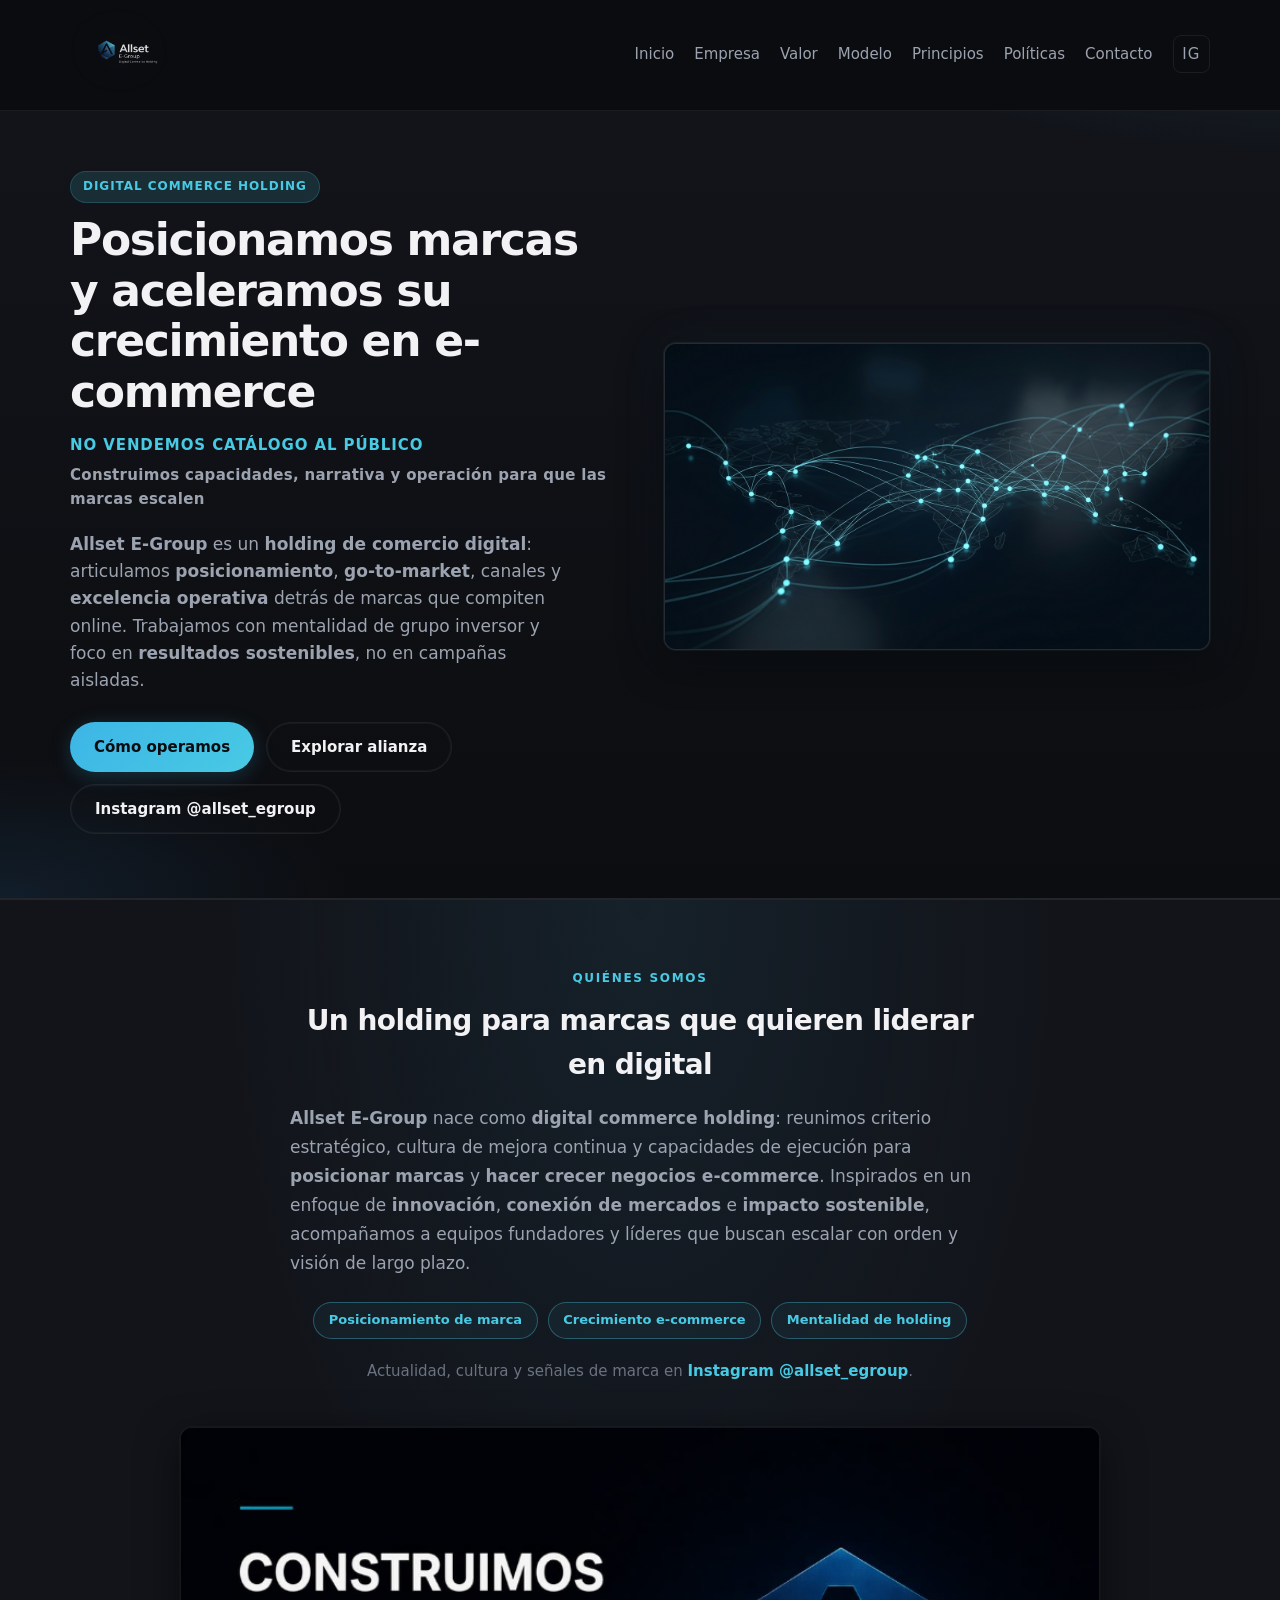
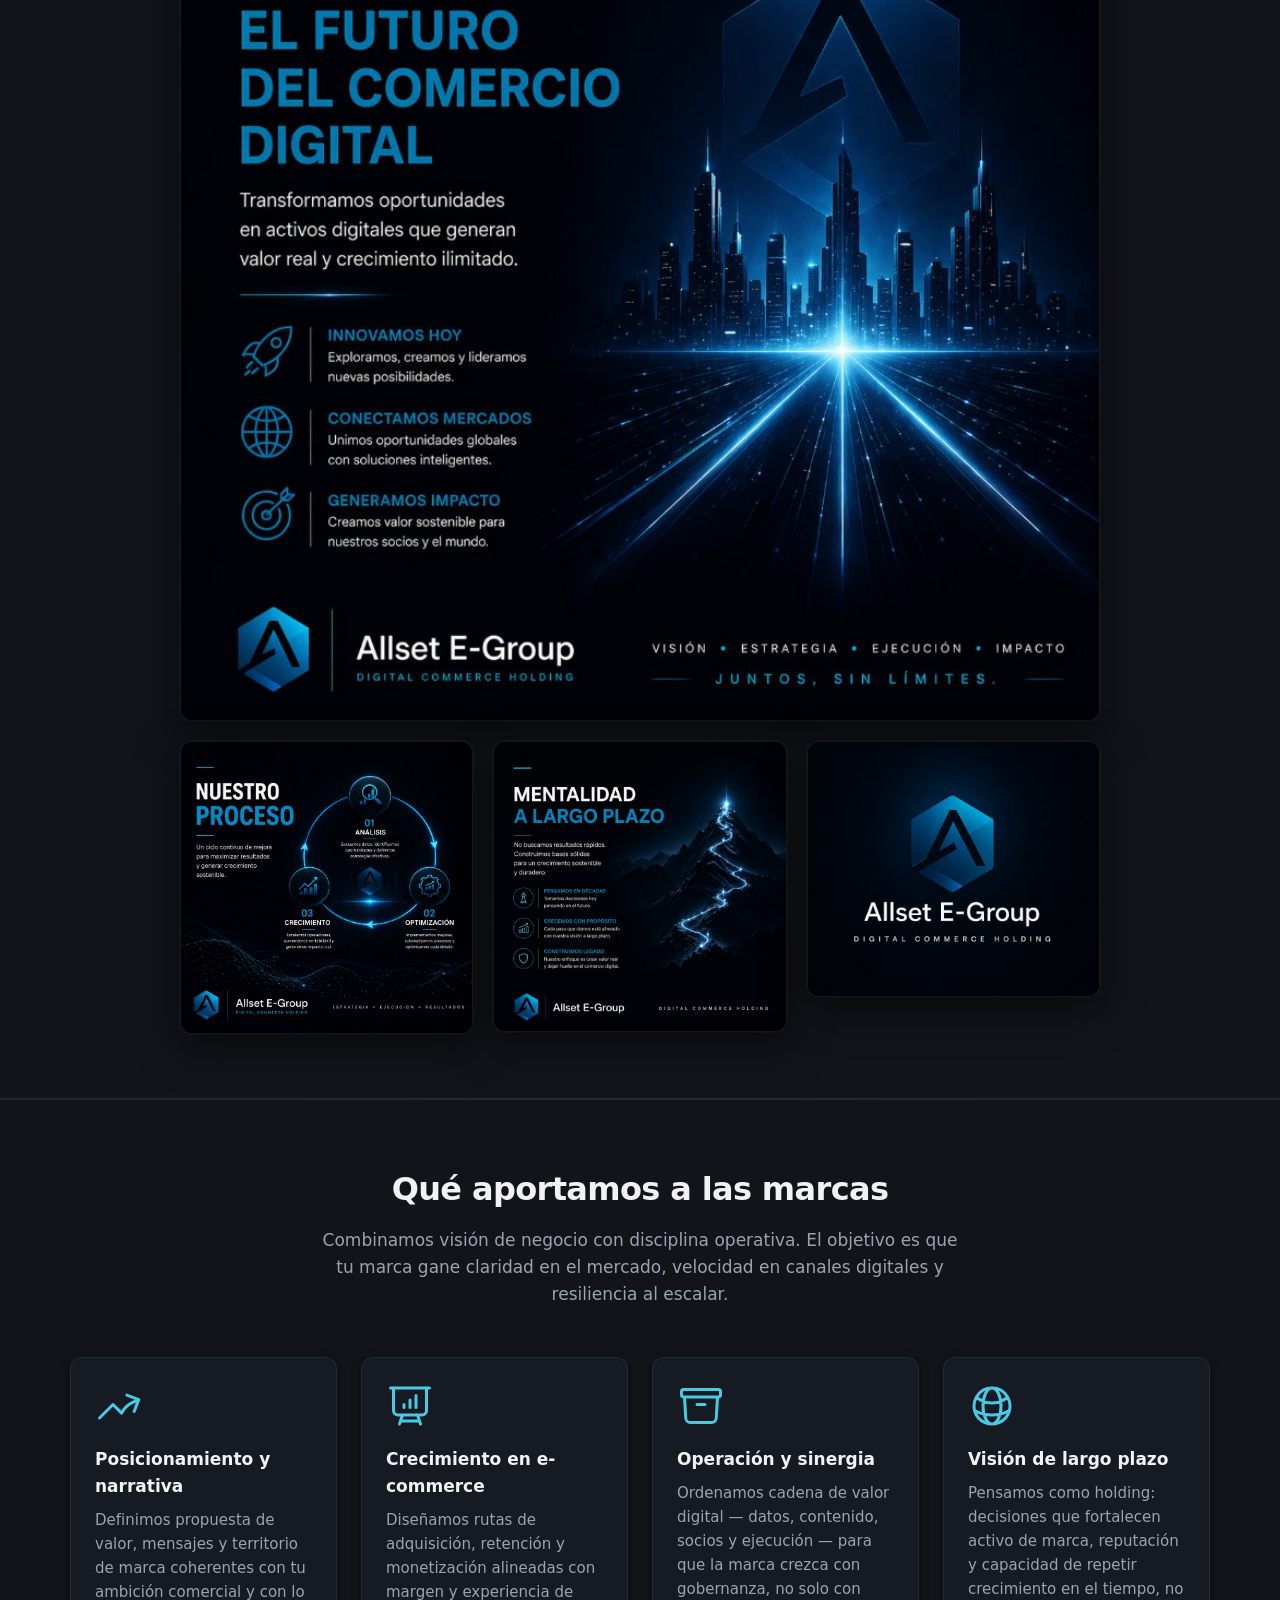
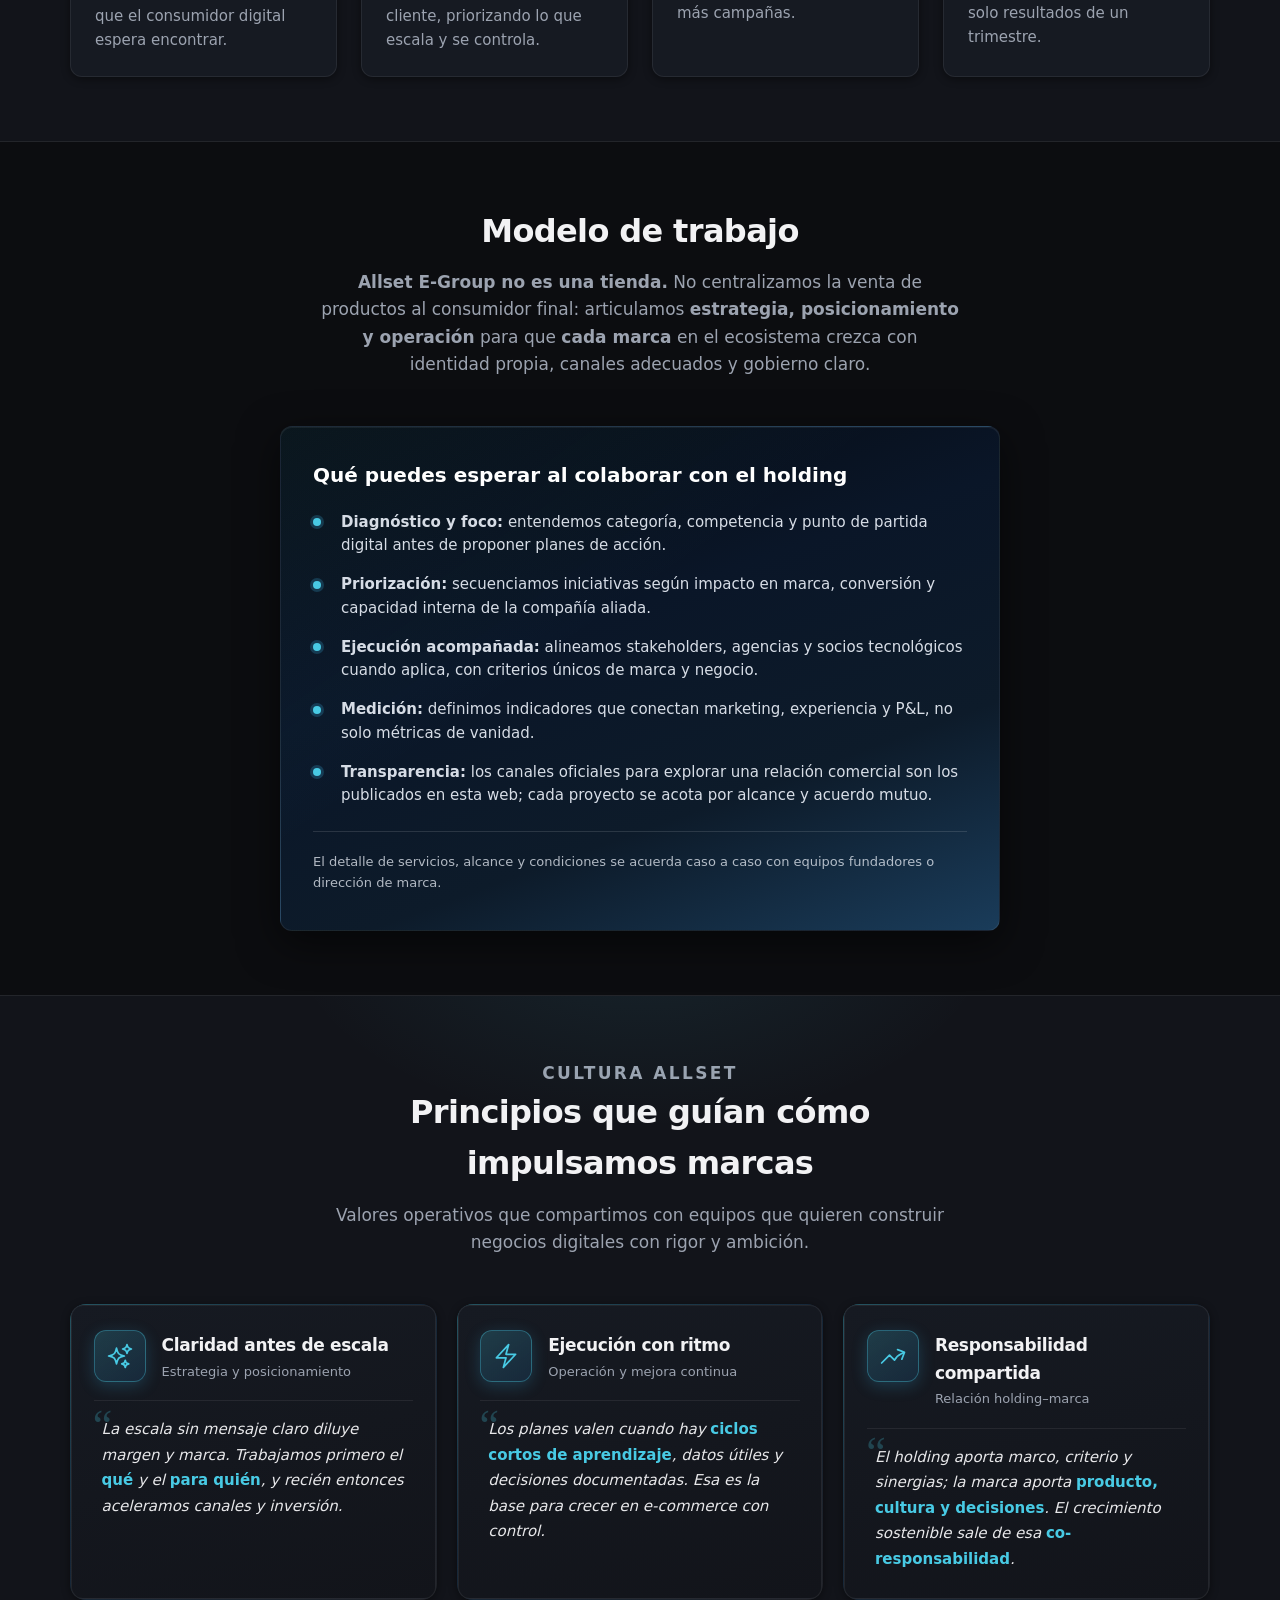
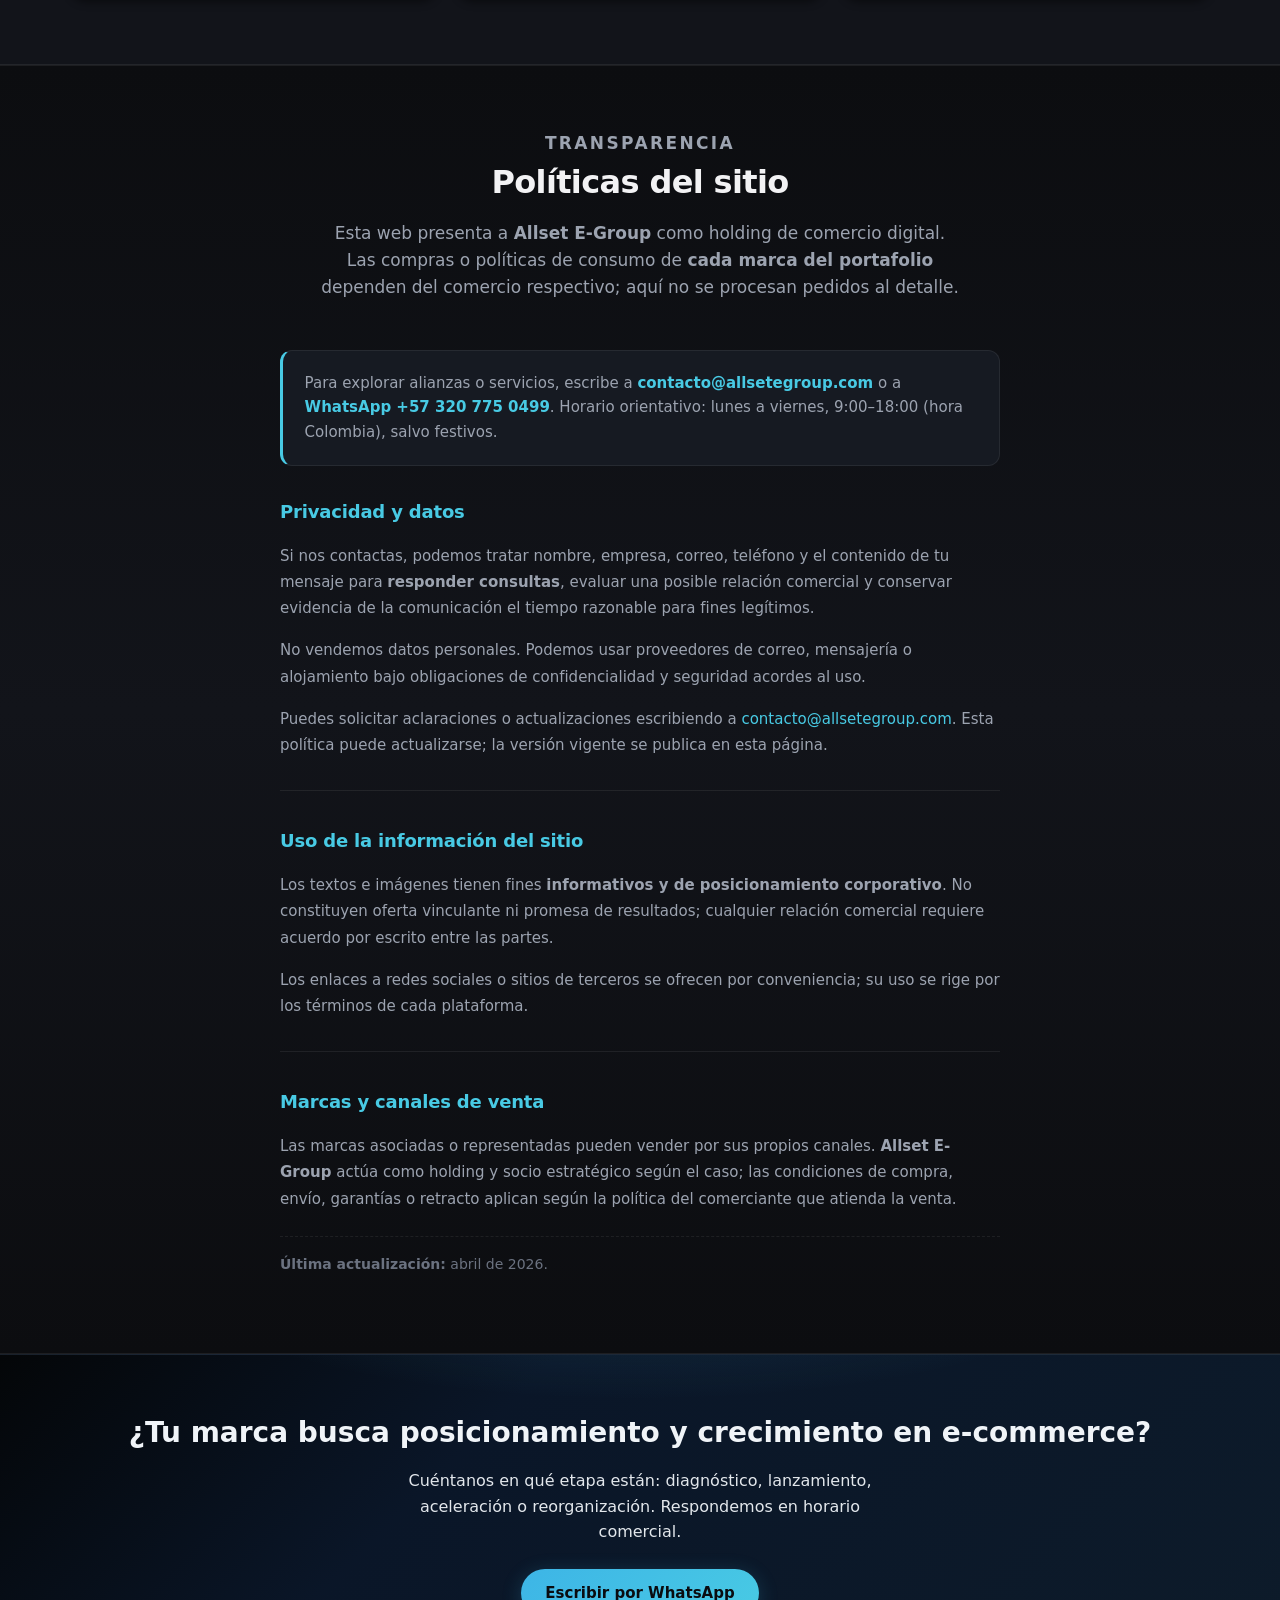
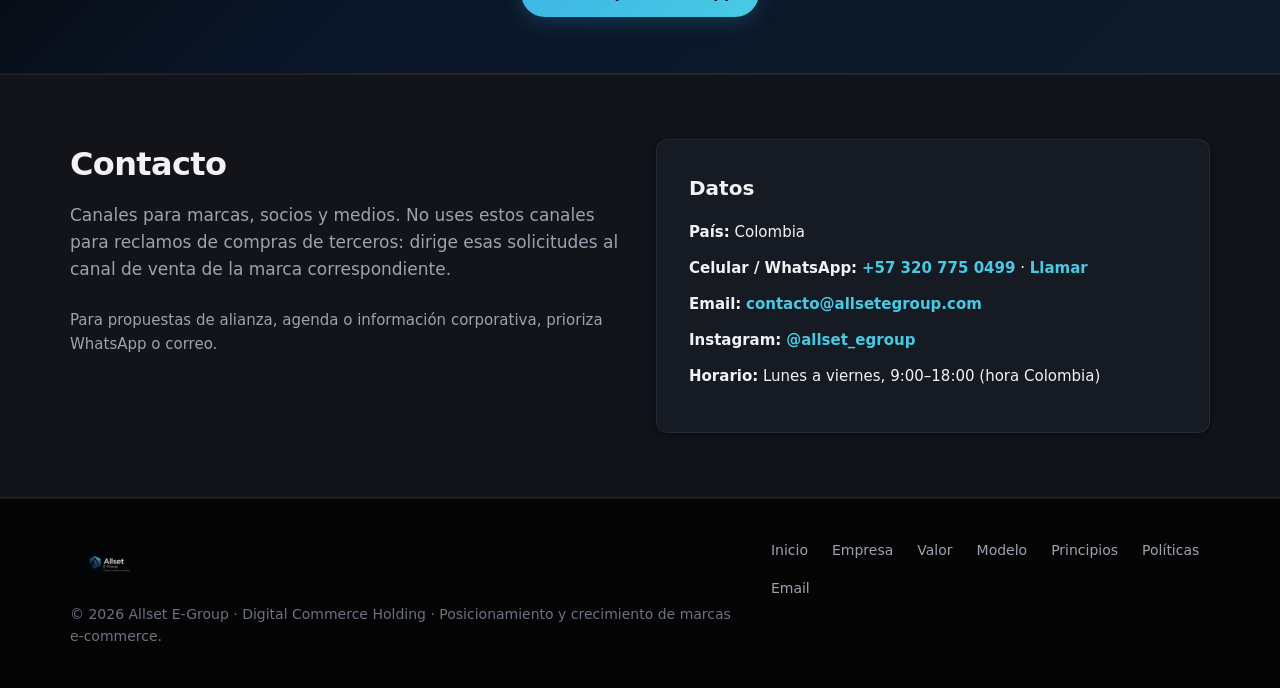
==== commit 9c3f4202: "Petho lindo Feedback de paginado sobre holding me know" ====
--- a/index.html
+++ b/index.html
@@ -3,18 +3,18 @@
 <head>
   <meta charset="UTF-8">
   <meta name="viewport" content="width=device-width, initial-scale=1.0">
-  <title>Allset E-Group | Digital Commerce Holding · E-commerce & envíos Colombia</title>
-  <meta name="description" content="Allset E-Group: holding de comercio digital. E-commerce, envío seguro a todo Colombia y pago contra entrega. Construyendo marcas escalables. Belleza y cuidado personal.">
+  <title>Allset E-Group | Digital Commerce Holding · Posicionamiento y crecimiento de marcas e-commerce</title>
+  <meta name="description" content="Allset E-Group es un digital commerce holding: posicionamos marcas, aceleramos su crecimiento en e-commerce y articulamos operación y estrategia. Colombia y región.">
   <link rel="canonical" href="https://www.allsetegroup.com/">
   <meta property="og:type" content="website">
   <meta property="og:title" content="Allset E-Group | Digital Commerce Holding">
-  <meta property="og:description" content="Holding de comercio digital. E-commerce. Envíos en Colombia y marcas escalables. Síguenos @allset_egroup.">
+  <meta property="og:description" content="Holding de comercio digital: posicionamiento de marcas, crecimiento e-commerce y visión de largo plazo. @allset_egroup">
   <meta property="og:url" content="https://www.allsetegroup.com/">
   <meta property="og:image" content="https://www.allsetegroup.com/imagenes/imagenes.png">
   <meta property="og:locale" content="es_CO">
   <meta name="twitter:card" content="summary_large_image">
   <meta name="twitter:title" content="Allset E-Group | Digital Commerce Holding">
-  <meta name="twitter:description" content="E-commerce. Holding de comercio digital · Envíos Colombia · @allset_egroup">
+  <meta name="twitter:description" content="Posicionamos y hacemos crecer marcas de e-commerce. Holding digital · @allset_egroup">
   <meta name="twitter:image" content="https://www.allsetegroup.com/imagenes/imagenes.png">
   <meta name="theme-color" content="#0c0d10">
   <link rel="icon" type="image/jpeg" href="imagenes/logo.jpeg">
@@ -32,10 +32,9 @@
       <nav class="nav" aria-label="Principal">
         <a href="#inicio">Inicio</a>
         <a href="#empresa">Empresa</a>
-        <a href="#ventajas">Ventajas</a>
-        <a href="#envios">Envíos</a>
-        <a href="#productos">Productos</a>
-        <a href="#testimonios">Testimonios</a>
+        <a href="#valor">Valor</a>
+        <a href="#modelo">Modelo</a>
+        <a href="#principios">Principios</a>
         <a href="#politicas">Políticas</a>
         <a href="#contacto">Contacto</a>
         <a class="nav-instagram" href="https://www.instagram.com/allset_egroup/" target="_blank" rel="noopener noreferrer" aria-label="Instagram Allset E-Group">IG</a>
@@ -47,21 +46,21 @@
     <section id="inicio" class="hero" aria-labelledby="hero-title">
       <div class="container hero-grid">
         <div>
-          <p class="hero-badge">Digital Commerce Holding · Colombia</p>
-          <h1 id="hero-title">Tu pedido, con respaldo de un holding de comercio digital</h1>
+          <p class="hero-badge">Digital Commerce Holding</p>
+          <h1 id="hero-title">Posicionamos marcas y aceleramos su crecimiento en e-commerce</h1>
           <p class="hero-mission" aria-hidden="false">
-            <span class="hero-mission__line">E-commerce </span>
-            <span class="hero-mission__line hero-mission__line--es">Construyendo marcas escalables</span>
+            <span class="hero-mission__line">No vendemos catálogo al público</span>
+            <span class="hero-mission__line hero-mission__line--es">Construimos capacidades, narrativa y operación para que las marcas escalen</span>
           </p>
-          <p class="hero-lead"><strong>Allset E-Group</strong> articula <strong>operación e-commerce</strong>, <strong>logística nacional</strong> y atención cercana: <strong>envío seguro</strong> a todo el país, <strong>productos seleccionados</strong> y seguimiento por <strong>WhatsApp</strong>. Donde aplique, <strong>pago al recibir</strong> — para que compres con tranquilidad desde cualquier ciudad.</p>
+          <p class="hero-lead"><strong>Allset E-Group</strong> es un <strong>holding de comercio digital</strong>: articulamos <strong>posicionamiento</strong>, <strong>go-to-market</strong>, canales y <strong>excelencia operativa</strong> detrás de marcas que compiten online. Trabajamos con mentalidad de grupo inversor y foco en <strong>resultados sostenibles</strong>, no en campañas aisladas.</p>
           <div class="hero-actions">
-            <a class="btn btn-primary" href="#productos">Ver catálogo</a>
-            <a class="btn btn-secondary" href="#envios">Cómo funciona el envío</a>
+            <a class="btn btn-primary" href="#modelo">Cómo operamos</a>
+            <a class="btn btn-secondary" href="#contacto">Explorar alianza</a>
             <a class="btn btn-secondary" href="https://www.instagram.com/allset_egroup/" target="_blank" rel="noopener noreferrer">Instagram @allset_egroup</a>
           </div>
         </div>
         <div class="hero-visual">
-          <img src="assets/images/hero-allset.jpg" width="1200" height="900" alt="Productos de belleza listos para envío, empaque cuidado">
+          <img src="assets/images/hero-holding-brands.jpg" width="1200" height="675" alt="Visual abstracto: redes de valor, crecimiento digital y ecosistema de marcas">
         </div>
       </div>
     </section>
@@ -70,235 +69,146 @@
       <div class="container">
         <div class="holding-inner">
           <p class="section-eyebrow">Quiénes somos</p>
-          <h2 id="empresa-title">Un holding pensado para el comercio digital</h2>
-          <p class="holding-lead"><strong>Allset E-Group</strong> es un <strong>digital commerce holding</strong>: integramos <strong>e-commerce</strong>, <strong>operación logística</strong> y criterios de <strong>escalabilidad</strong> para proyectos y marcas que venden online. Esta página es una de nuestras vitrinas de compra para clientes finales en Colombia.</p>
+          <h2 id="empresa-title">Un holding para marcas que quieren liderar en digital</h2>
+          <p class="holding-lead"><strong>Allset E-Group</strong> nace como <strong>digital commerce holding</strong>: reunimos criterio estratégico, cultura de mejora continua y capacidades de ejecución para <strong>posicionar marcas</strong> y <strong>hacer crecer negocios e-commerce</strong>. Inspirados en un enfoque de <strong>innovación</strong>, <strong>conexión de mercados</strong> e <strong>impacto sostenible</strong>, acompañamos a equipos fundadores y líderes que buscan escalar con orden y visión de largo plazo.</p>
           <div class="holding-pillars" role="presentation">
-            <span class="holding-pillar">E-commerce</span>
-            <span class="holding-pillar">Construyendo marcas escalables</span>
+            <span class="holding-pillar">Posicionamiento de marca</span>
+            <span class="holding-pillar">Crecimiento e-commerce</span>
+            <span class="holding-pillar">Mentalidad de holding</span>
           </div>
-          <p class="holding-note">Novedades, detrás de cámara y comunicación de marca en <a href="https://www.instagram.com/allset_egroup/" target="_blank" rel="noopener noreferrer">Instagram @allset_egroup</a>.</p>
+          <p class="holding-note">Actualidad, cultura y señales de marca en <a href="https://www.instagram.com/allset_egroup/" target="_blank" rel="noopener noreferrer">Instagram @allset_egroup</a>.</p>
         </div>
         <div class="holding-brand">
           <figure class="holding-figure holding-figure--vision">
             <img src="imagenes/imagenes.png" width="1080" height="1080" loading="lazy" alt="Allset E-Group: construimos el futuro del comercio digital — innovación, conexión de mercados e impacto sostenible.">
           </figure>
-          <div class="holding-brand__grid">
+          <div class="holding-brand__grid holding-brand__grid--three">
             <figure class="holding-figure">
               <img src="imagenes/Captura%20de%20pantalla%202026-04-17%20213024.png" width="1080" height="1080" loading="lazy" alt="Nuestro proceso: análisis, optimización y crecimiento en un ciclo continuo de mejora.">
             </figure>
             <figure class="holding-figure">
               <img src="imagenes/Captura%20de%20pantalla%202026-04-17%20213045.png" width="1080" height="1080" loading="lazy" alt="Mentalidad a largo plazo: bases sólidas para un crecimiento sostenible en el comercio digital.">
             </figure>
+            <figure class="holding-figure">
+              <img src="imagenes/Captura%20de%20pantalla%202026-04-17%20213105.png" width="1080" height="1080" loading="lazy" alt="Identidad Allset E-Group: digital commerce holding.">
+            </figure>
           </div>
         </div>
       </div>
     </section>
 
-    <section id="ventajas" class="section section-alt" aria-labelledby="ventajas-title">
+    <section id="valor" class="section section-alt" aria-labelledby="valor-title">
       <div class="container">
         <div class="section-head">
-          <h2 id="ventajas-title">Por qué comprar con nosotros</h2>
-          <p>Como holding de comercio digital, priorizamos transparencia en el envío, facilidad de pago y acompañamiento por WhatsApp para que sepas en qué va tu pedido.</p>
+          <h2 id="valor-title">Qué aportamos a las marcas</h2>
+          <p>Combinamos visión de negocio con disciplina operativa. El objetivo es que tu marca gane claridad en el mercado, velocidad en canales digitales y resiliencia al escalar.</p>
         </div>
         <div class="value-grid">
           <article class="value-card">
             <div class="value-icon" aria-hidden="true">
-              <svg xmlns="http://www.w3.org/2000/svg" width="48" height="48" fill="none" stroke="currentColor" stroke-width="1.5" viewBox="0 0 24 24"><path stroke-linecap="round" stroke-linejoin="round" d="M8.25 18.75a1.5 1.5 0 0 1-3 0m3 0a1.5 1.5 0 0 0-3 0m3 0h6m-9 0H3.375a1.125 1.125 0 0 1-1.125-1.125V14.25m17.25 4.5a1.5 1.5 0 0 1-3 0m3 0a1.5 1.5 0 0 0-3 0m3 0h1.125c.621 0 1.129-.504 1.09-1.124a17.902 17.902 0 0 0-3.213-9.193 2.056 2.056 0 0 0-1.58-.86H14.25M16.5 18.75h-2.25m0-11.177v-.958c0-.568-.422-1.048-.987-1.106a48.554 48.554 0 0 0-10.026 0 1.106 1.106 0 0 0-.987 1.106v7.635m12-6.677v6.677m0 4.5v-4.5m0 0h12"/></svg>
-            </div>
-            <h3>Envío a todo el país</h3>
-            <p>Llevamos tu pedido a municipios cubiertos por nuestras transportadoras aliadas. Indícanos tu ciudad al comprar y te confirmamos cobertura.</p>
+              <svg xmlns="http://www.w3.org/2000/svg" width="48" height="48" fill="none" stroke="currentColor" stroke-width="1.5" viewBox="0 0 24 24"><path stroke-linecap="round" stroke-linejoin="round" d="M2.25 18 9 11.25l4.306 4.307a11.95 11.95 0 0 1 5.814-5.519l2.74-1.22m0 0-5.94-2.28m5.94 2.28-2.28 5.941"/></svg>
+            </div>
+            <h3>Posicionamiento y narrativa</h3>
+            <p>Definimos propuesta de valor, mensajes y territorio de marca coherentes con tu ambición comercial y con lo que el consumidor digital espera encontrar.</p>
           </article>
           <article class="value-card">
             <div class="value-icon" aria-hidden="true">
-              <svg xmlns="http://www.w3.org/2000/svg" width="48" height="48" fill="none" stroke="currentColor" stroke-width="1.5" viewBox="0 0 24 24"><path stroke-linecap="round" stroke-linejoin="round" d="M2.25 8.25h19.5M2.25 9h19.5m-16.5 5.25h6m-6 2.25h3m-3.75 3h15a2.25 2.25 0 0 0 2.25-2.25V6.75A2.25 2.25 0 0 0 21.75 4.5h-15a2.25 2.25 0 0 0-2.25 2.25v10.5A2.25 2.25 0 0 0 6.75 19.5Z"/></svg>
-            </div>
-            <h3>Pago al recibir</h3>
-            <p>Donde aplique la modalidad contra entrega, pagas cuando tienes el pedido en mano. Comodidad y claridad en cada compra.</p>
+              <svg xmlns="http://www.w3.org/2000/svg" width="48" height="48" fill="none" stroke="currentColor" stroke-width="1.5" viewBox="0 0 24 24"><path stroke-linecap="round" stroke-linejoin="round" d="M3.75 3v11.25A2.25 2.25 0 0 0 6 16.5h2.25M3.75 3h-1.5m1.5 0h16.5m0 0h1.5m-1.5 0v11.25A2.25 2.25 0 0 1 18 16.5h-2.25m-7.5 0h7.5m-7.5 0-1 3m8.5-3 1 3m0 0 .5 1.5m-.5-1.5h-9.5m0 0-.5 1.5M9 11.25v1.5M12 9v3.75m3-6v6"/></svg>
+            </div>
+            <h3>Crecimiento en e-commerce</h3>
+            <p>Diseñamos rutas de adquisición, retención y monetización alineadas con margen y experiencia de cliente, priorizando lo que escala y se controla.</p>
           </article>
           <article class="value-card">
             <div class="value-icon" aria-hidden="true">
-              <svg xmlns="http://www.w3.org/2000/svg" width="48" height="48" fill="none" stroke="currentColor" stroke-width="1.5" viewBox="0 0 24 24"><path stroke-linecap="round" stroke-linejoin="round" d="M9 12.75 11.25 15 15 9.75m-3-7.036A11.959 11.959 0 0 1 3.598 6 11.99 11.99 0 0 0 3 9.749c0 5.592 3.824 10.29 9 11.623 5.176-1.332 9-6.03 9-11.622 0-1.31-.21-2.571-.598-3.751h-.152c-3.196 0-6.1-1.248-8.25-3.285Z"/></svg>
-            </div>
-            <h3>Empaque y envío cuidadoso</h3>
-            <p>Seleccionamos embalaje adecuado para que los productos viajen protegidos. Tu satisfacción al recibir importa tanto como la venta.</p>
+              <svg xmlns="http://www.w3.org/2000/svg" width="48" height="48" fill="none" stroke="currentColor" stroke-width="1.5" viewBox="0 0 24 24"><path stroke-linecap="round" stroke-linejoin="round" d="M20.25 7.5l-.625 10.632a2.25 2.25 0 0 1-2.247 2.118H6.622a2.25 2.25 0 0 1-2.247-2.118L3.75 7.5M10 11.25h4M3.375 7.5h17.25c.621 0 1.125-.504 1.125-1.125v-1.5c0-.621-.504-1.125-1.125-1.125H3.375c-.621 0-1.125.504-1.125 1.125v1.5c0 .621.504 1.125 1.125 1.125Z"/></svg>
+            </div>
+            <h3>Operación y sinergia</h3>
+            <p>Ordenamos cadena de valor digital — datos, contenido, socios y ejecución — para que la marca crezca con gobernanza, no solo con más campañas.</p>
           </article>
           <article class="value-card">
             <div class="value-icon" aria-hidden="true">
-              <svg xmlns="http://www.w3.org/2000/svg" width="48" height="48" fill="none" stroke="currentColor" stroke-width="1.5" viewBox="0 0 24 24"><path stroke-linecap="round" stroke-linejoin="round" d="M8.625 12a.375.375 0 1 1-.75 0 .375.375 0 0 1 .75 0Zm0 0H8.25m4.125 0a.375.375 0 1 1-.75 0 .375.375 0 0 1 .75 0Zm0 0H12m4.125 0a.375.375 0 1 1-.75 0 .375.375 0 0 1 .75 0Zm0 0h-.375M21 12c0 4.556-4.03 8.25-9 8.25a9.764 9.764 0 0 1-2.555-.337L5.05 21.5l.623-3.75A8.99 8.99 0 0 1 3 12c0-4.556 4.03-8.25 9-8.25s9 3.694 9 8.25Z"/></svg>
-            </div>
-            <h3>Atención y seguimiento</h3>
-            <p>Resolvemos dudas sobre tu pedido, plazos y modalidad de pago por WhatsApp u correo, en horario comercial.</p>
-          </article>
-        </div>
-      </div>
-    </section>
-
-    <section id="envios" class="section" aria-labelledby="envios-title">
+              <svg xmlns="http://www.w3.org/2000/svg" width="48" height="48" fill="none" stroke="currentColor" stroke-width="1.5" viewBox="0 0 24 24"><path stroke-linecap="round" stroke-linejoin="round" d="M12 21a9.004 9.004 0 0 0 8.716-6.747M12 21a9.004 9.004 0 0 1-8.716-6.747M12 21c2.485 0 4.5-4.03 4.5-9S14.485 3 12 3m0 18c-2.485 0-4.5-4.03-4.5-9S9.515 3 12 3m0 0a8.997 8.997 0 0 1 7.843 4.582M12 3a8.997 8.997 0 0 0-7.843 4.582m15.686 0A11.953 11.953 0 0 1 12 10.5c-2.998 0-5.74-1.1-7.843-2.918m15.686 0A8.959 8.959 0 0 1 21 12c0 .778-.099 1.533-.284 2.253m0 0A17.919 17.919 0 0 1 12 16.5c-3.162 0-6.133-.815-8.716-2.247m0 0A9.015 9.015 0 0 1 3 12c0-1.605.42-3.113 1.157-4.418"/></svg>
+            </div>
+            <h3>Visión de largo plazo</h3>
+            <p>Pensamos como holding: decisiones que fortalecen activo de marca, reputación y capacidad de repetir crecimiento en el tiempo, no solo resultados de un trimestre.</p>
+          </article>
+        </div>
+      </div>
+    </section>
+
+    <section id="modelo" class="section" aria-labelledby="modelo-title">
       <div class="container">
         <div class="section-head">
-          <h2 id="envios-title">Envíos</h2>
-          <p>Resumen de cómo gestionamos entregas y pagos. Para <strong>cambios, devoluciones, retracto y privacidad</strong>, revisa la sección <a href="#politicas">Políticas</a>.</p>
-        </div>
-        <div class="shipping-panel">
-          <h3>Resumen de envío y pago</h3>
+          <h2 id="modelo-title">Modelo de trabajo</h2>
+          <p><strong>Allset E-Group no es una tienda.</strong> No centralizamos la venta de productos al consumidor final: articulamos <strong>estrategia, posicionamiento y operación</strong> para que <strong>cada marca</strong> en el ecosistema crezca con identidad propia, canales adecuados y gobierno claro.</p>
+        </div>
+        <div class="ecosystem-panel">
+          <h3>Qué puedes esperar al colaborar con el holding</h3>
           <ul class="policy-list">
-            <li><strong>Cobertura:</strong> envíos a municipios de Colombia atendidos por nuestra red logística. Si tu zona no tiene cobertura, te lo informamos antes de confirmar.</li>
-            <li><strong>Pago contra entrega:</strong> disponible solo donde la transportadora y la ruta lo permitan. Te confirmamos si aplica a tu dirección al coordinar el pedido.</li>
-            <li><strong>Tiempos de entrega:</strong> orientativos, habitualmente entre <strong>3 y 8 días hábiles</strong> según origen, destino y operación de la transportadora (festivos y fuerza mayor pueden ampliar el plazo).</li>
-            <li><strong>Costo de envío:</strong> según ciudad, peso volumétrico y promociones vigentes. El valor se comunica antes de que finalices la compra.</li>
-            <li><strong>Recepción:</strong> revisa el empaque al entregar. Si hay daño evidente del paquete, repórtalo al mensajero y contáctanos de inmediato con fotos.</li>
-            <li><strong>Cambios y garantías:</strong> ante producto defectuoso o error de referencia, escríbenos en los primeros días tras la entrega; evaluamos cada caso según nuestra política de garantías y la ley aplicable.</li>
+            <li><strong>Diagnóstico y foco:</strong> entendemos categoría, competencia y punto de partida digital antes de proponer planes de acción.</li>
+            <li><strong>Priorización:</strong> secuenciamos iniciativas según impacto en marca, conversión y capacidad interna de la compañía aliada.</li>
+            <li><strong>Ejecución acompañada:</strong> alineamos stakeholders, agencias y socios tecnológicos cuando aplica, con criterios únicos de marca y negocio.</li>
+            <li><strong>Medición:</strong> definimos indicadores que conectan marketing, experiencia y P&amp;L, no solo métricas de vanidad.</li>
+            <li><strong>Transparencia:</strong> los canales oficiales para explorar una relación comercial son los publicados en esta web; cada proyecto se acota por alcance y acuerdo mutuo.</li>
           </ul>
-          <p class="policy-note">Este texto es informativo. Los detalles finales (valor envío, contra entrega y plazos) se confirman por WhatsApp o correo al cerrar tu pedido.</p>
-        </div>
-      </div>
-    </section>
-
-    <section id="productos" class="section section-alt" aria-labelledby="productos-title">
+          <p class="policy-note">El detalle de servicios, alcance y condiciones se acuerda caso a caso con equipos fundadores o dirección de marca.</p>
+        </div>
+      </div>
+    </section>
+
+    <section id="principios" class="section testimonials-module section-alt" aria-labelledby="principios-title">
       <div class="container">
         <div class="section-head">
-          <h2 id="productos-title">Productos destacados</h2>
-          <p>Referencia de artículos que puedes solicitar: belleza y cuidado personal. Precios orientativos; el valor final puede incluir envío según tu ciudad.</p>
-        </div>
-        <div class="products-grid">
-          <article class="product-card">
-            <div class="product-image">
-              <img src="assets/images/producto-serum.jpg" width="800" height="800" alt="Frasco de serum facial iluminador con vitamina C sobre fondo neutro">
-            </div>
-            <div class="product-body">
-              <p class="product-tagline">Rostro · Uso diario</p>
-              <h3>Serum iluminador · vitamina&nbsp;C</h3>
-              <p>Serum facial iluminador con vitamina C estabilizada. Textura ligera, absorción rápida y sensación fresca para empezar el día con la piel más uniforme y luminosa.</p>
-              <ul class="product-benefits">
-                <li>Ayuda a atenuar la apariencia de manchas y fatiga</li>
-                <li>Refuerza la sensación de hidratación</li>
-                <li>Base ideal antes del protector solar</li>
-              </ul>
-              <p class="product-price">Desde $105.000&nbsp;COP</p>
-              <p class="product-ship-note">Envío nacional · Pago al recibir donde aplique</p>
-              <a class="btn btn-primary" href="pedido.html?producto=serum">Comprar — datos de envío</a>
-            </div>
-          </article>
-          <article class="product-card">
-            <div class="product-image">
-              <img src="assets/images/producto-crema.jpg" width="800" height="800" alt="Bote de crema corporal hidratante textura sedosa">
-            </div>
-            <div class="product-body">
-              <p class="product-tagline">Cuerpo · Textura sedosa</p>
-              <h3>Crema corporal hidratante sedosa</h3>
-              <p>Crema hidratante corporal de absorción veloz. Nutre sin dejar sensación pegajosa; aroma suave y acabado sedoso para el cuidado diario después de la ducha.</p>
-              <ul class="product-benefits">
-                <li>Hidratación prolongada</li>
-                <li>Ideal para piel normal a seca</li>
-                <li>Formato generoso para uso familiar</li>
-              </ul>
-              <p class="product-price">Desde $78.000&nbsp;COP</p>
-              <p class="product-ship-note">Envío nacional · Pago al recibir donde aplique</p>
-              <a class="btn btn-primary" href="pedido.html?producto=crema">Comprar — datos de envío</a>
-            </div>
-          </article>
-          <article class="product-card">
-            <div class="product-image">
-              <img src="assets/images/producto-mascarilla.jpg" width="800" height="800" alt="Tarro de mascarilla facial nutritiva de uso nocturno">
-            </div>
-            <div class="product-body">
-              <p class="product-tagline">Rostro · Ritual nocturno</p>
-              <h3>Mascarilla nutritiva nocturna</h3>
-              <p>Mascarilla nutritiva de uso nocturno con activos reparadores. Enriquece la rutina de descanso: al despertar la piel se siente más suave, confortable y lista para el día.</p>
-              <ul class="product-benefits">
-                <li>Soporte a la barrera cutánea</li>
-                <li>Sensación calmante tras el día</li>
-                <li>Uso 2–3 veces por semana</li>
-              </ul>
-              <p class="product-price">Desde $92.000&nbsp;COP</p>
-              <p class="product-ship-note">Envío nacional · Pago al recibir donde aplique</p>
-              <a class="btn btn-primary" href="pedido.html?producto=mascarilla">Comprar — datos de envío</a>
-            </div>
-          </article>
-        </div>
-      </div>
-    </section>
-
-    <section id="testimonios" class="section testimonials-module section-alt" aria-labelledby="testimonios-title">
-      <div class="container">
-        <div class="section-head">
-          <p class="section-eyebrow">Confianza real</p>
-          <h2 id="testimonios-title">Lo que dicen quienes ya compraron</h2>
-          <p>Experiencias de clientes en distintas ciudades de Colombia: envío, atención y productos que superaron expectativas.</p>
+          <p class="section-eyebrow">Cultura Allset</p>
+          <h2 id="principios-title">Principios que guían cómo impulsamos marcas</h2>
+          <p>Valores operativos que compartimos con equipos que quieren construir negocios digitales con rigor y ambición.</p>
         </div>
         <div class="testimonials-showcase">
           <article class="testimonial-card">
             <div class="testimonial-card__inner">
-              <header class="testimonial-card__header">
-                <div class="testimonial-card__avatar-wrap">
-                  <img class="testimonial-card__avatar" src="assets/images/testimonial-laura.jpg" width="80" height="80" loading="lazy" alt="Retrato de Laura M., cliente en Bogotá">
+              <header class="testimonial-card__header testimonial-card__header--icon">
+                <div class="principle-icon" aria-hidden="true">
+                  <svg xmlns="http://www.w3.org/2000/svg" width="28" height="28" fill="none" stroke="currentColor" stroke-width="1.5" viewBox="0 0 24 24"><path stroke-linecap="round" stroke-linejoin="round" d="M9.813 15.904 9 18.75l-.813-2.846a4.5 4.5 0 0 0-3.09-3.09L2.25 12l2.846-.813a4.5 4.5 0 0 0 3.09-3.09L9 5.25l.813 2.847a4.5 4.5 0 0 0 3.09 3.09L15.75 12l-2.847.813a4.5 4.5 0 0 0-3.09 3.09ZM18.259 8.715 18 9.75l-.259-1.035a3.375 3.375 0 0 0-2.455-2.456L14.25 6l1.036-.259a3.375 3.375 0 0 0 2.455-2.456L18 2.25l.259 1.035a3.375 3.375 0 0 0 2.456 2.456L21.75 6l-1.035.259a3.375 3.375 0 0 0-2.456 2.456ZM16.894 20.567 16.5 21.75l-.394-1.183a2.25 2.25 0 0 0-1.423-1.423L13.5 18.75l1.183-.394a2.25 2.25 0 0 0 1.423-1.423l.394-1.183.394 1.183a2.25 2.25 0 0 0 1.423 1.423l1.183.394-1.183.394a2.25 2.25 0 0 0-1.423 1.423Z"/></svg>
                 </div>
                 <div class="testimonial-card__intro">
-                  <div class="testimonial-stars" role="img" aria-label="Calificación 5 de 5 estrellas">
-                    <span class="testimonial-stars__inner" aria-hidden="true">
-                      <svg xmlns="http://www.w3.org/2000/svg" width="18" height="18" viewBox="0 0 24 24" fill="currentColor"><path d="M12 17.27 18.18 21l-1.64-7.03L22 9.24l-7.19-.61L12 2 9.19 8.63 2 9.24l5.46 4.73L5.82 21 12 17.27z"/></svg>
-                      <svg xmlns="http://www.w3.org/2000/svg" width="18" height="18" viewBox="0 0 24 24" fill="currentColor"><path d="M12 17.27 18.18 21l-1.64-7.03L22 9.24l-7.19-.61L12 2 9.19 8.63 2 9.24l5.46 4.73L5.82 21 12 17.27z"/></svg>
-                      <svg xmlns="http://www.w3.org/2000/svg" width="18" height="18" viewBox="0 0 24 24" fill="currentColor"><path d="M12 17.27 18.18 21l-1.64-7.03L22 9.24l-7.19-.61L12 2 9.19 8.63 2 9.24l5.46 4.73L5.82 21 12 17.27z"/></svg>
-                      <svg xmlns="http://www.w3.org/2000/svg" width="18" height="18" viewBox="0 0 24 24" fill="currentColor"><path d="M12 17.27 18.18 21l-1.64-7.03L22 9.24l-7.19-.61L12 2 9.19 8.63 2 9.24l5.46 4.73L5.82 21 12 17.27z"/></svg>
-                      <svg xmlns="http://www.w3.org/2000/svg" width="18" height="18" viewBox="0 0 24 24" fill="currentColor"><path d="M12 17.27 18.18 21l-1.64-7.03L22 9.24l-7.19-.61L12 2 9.19 8.63 2 9.24l5.46 4.73L5.82 21 12 17.27z"/></svg>
-                    </span>
-                  </div>
-                  <p class="testimonial-card__name">Laura M.</p>
-                  <p class="testimonial-card__meta">Bogotá · Compra en línea</p>
+                  <p class="testimonial-card__name">Claridad antes de escala</p>
+                  <p class="testimonial-card__meta">Estrategia y posicionamiento</p>
                 </div>
               </header>
               <blockquote class="testimonial-card__quote">
-                <p>«Increíble la experiencia: mi pedido llegó <strong>antes de lo que esperaba</strong>, súper bien empacado y el <strong>pago contra entrega</strong> me dio total tranquilidad. Contestaron cada mensaje por WhatsApp; <strong>¡recomiendo la tienda al 100&nbsp;%!</strong>»</p>
+                <p>La escala sin mensaje claro diluye margen y marca. Trabajamos primero el <strong>qué</strong> y el <strong>para quién</strong>, y recién entonces aceleramos canales y inversión.</p>
               </blockquote>
             </div>
           </article>
           <article class="testimonial-card">
             <div class="testimonial-card__inner">
-              <header class="testimonial-card__header">
-                <div class="testimonial-card__avatar-wrap">
-                  <img class="testimonial-card__avatar" src="assets/images/testimonial-carlos.jpg" width="80" height="80" loading="lazy" alt="Retrato de Carlos R., cliente en Medellín">
+              <header class="testimonial-card__header testimonial-card__header--icon">
+                <div class="principle-icon" aria-hidden="true">
+                  <svg xmlns="http://www.w3.org/2000/svg" width="28" height="28" fill="none" stroke="currentColor" stroke-width="1.5" viewBox="0 0 24 24"><path stroke-linecap="round" stroke-linejoin="round" d="M3.75 13.5l10.5-11.25L12 10.5h8.25L9.75 21.75 12 13.5H3.75z"/></svg>
                 </div>
                 <div class="testimonial-card__intro">
-                  <div class="testimonial-stars" role="img" aria-label="Calificación 5 de 5 estrellas">
-                    <span class="testimonial-stars__inner" aria-hidden="true">
-                      <svg xmlns="http://www.w3.org/2000/svg" width="18" height="18" viewBox="0 0 24 24" fill="currentColor"><path d="M12 17.27 18.18 21l-1.64-7.03L22 9.24l-7.19-.61L12 2 9.19 8.63 2 9.24l5.46 4.73L5.82 21 12 17.27z"/></svg>
-                      <svg xmlns="http://www.w3.org/2000/svg" width="18" height="18" viewBox="0 0 24 24" fill="currentColor"><path d="M12 17.27 18.18 21l-1.64-7.03L22 9.24l-7.19-.61L12 2 9.19 8.63 2 9.24l5.46 4.73L5.82 21 12 17.27z"/></svg>
-                      <svg xmlns="http://www.w3.org/2000/svg" width="18" height="18" viewBox="0 0 24 24" fill="currentColor"><path d="M12 17.27 18.18 21l-1.64-7.03L22 9.24l-7.19-.61L12 2 9.19 8.63 2 9.24l5.46 4.73L5.82 21 12 17.27z"/></svg>
-                      <svg xmlns="http://www.w3.org/2000/svg" width="18" height="18" viewBox="0 0 24 24" fill="currentColor"><path d="M12 17.27 18.18 21l-1.64-7.03L22 9.24l-7.19-.61L12 2 9.19 8.63 2 9.24l5.46 4.73L5.82 21 12 17.27z"/></svg>
-                      <svg xmlns="http://www.w3.org/2000/svg" width="18" height="18" viewBox="0 0 24 24" fill="currentColor"><path d="M12 17.27 18.18 21l-1.64-7.03L22 9.24l-7.19-.61L12 2 9.19 8.63 2 9.24l5.46 4.73L5.82 21 12 17.27z"/></svg>
-                    </span>
-                  </div>
-                  <p class="testimonial-card__name">Carlos R.</p>
-                  <p class="testimonial-card__meta">Medellín · Cliente frecuente</p>
+                  <p class="testimonial-card__name">Ejecución con ritmo</p>
+                  <p class="testimonial-card__meta">Operación y mejora continua</p>
                 </div>
               </header>
               <blockquote class="testimonial-card__quote">
-                <p>«De las <strong>mejores compras online</strong> que he hecho. El envío a Medellín fue puntual, el producto <strong>idéntico a las fotos</strong> y la atención <strong>diez de diez</strong>. Ya pedí de nuevo y seguiré confiando en ellos sin duda.»</p>
+                <p>Los planes valen cuando hay <strong>ciclos cortos de aprendizaje</strong>, datos útiles y decisiones documentadas. Esa es la base para crecer en e-commerce con control.</p>
               </blockquote>
             </div>
           </article>
           <article class="testimonial-card">
             <div class="testimonial-card__inner">
-              <header class="testimonial-card__header">
-                <div class="testimonial-card__avatar-wrap">
-                  <img class="testimonial-card__avatar" src="assets/images/testimonial-diana.jpg" width="80" height="80" loading="lazy" alt="Retrato de Diana V., cliente en Cali">
+              <header class="testimonial-card__header testimonial-card__header--icon">
+                <div class="principle-icon" aria-hidden="true">
+                  <svg xmlns="http://www.w3.org/2000/svg" width="28" height="28" fill="none" stroke="currentColor" stroke-width="1.5" viewBox="0 0 24 24"><path stroke-linecap="round" stroke-linejoin="round" d="M2.25 18 9 11.25l4.306 4.307a11.95 11.95 0 0 1 5.814-5.519l2.74-1.22m0 0-5.94-2.28m5.94 2.28-2.28 5.941"/></svg>
                 </div>
                 <div class="testimonial-card__intro">
-                  <div class="testimonial-stars" role="img" aria-label="Calificación 5 de 5 estrellas">
-                    <span class="testimonial-stars__inner" aria-hidden="true">
-                      <svg xmlns="http://www.w3.org/2000/svg" width="18" height="18" viewBox="0 0 24 24" fill="currentColor"><path d="M12 17.27 18.18 21l-1.64-7.03L22 9.24l-7.19-.61L12 2 9.19 8.63 2 9.24l5.46 4.73L5.82 21 12 17.27z"/></svg>
-                      <svg xmlns="http://www.w3.org/2000/svg" width="18" height="18" viewBox="0 0 24 24" fill="currentColor"><path d="M12 17.27 18.18 21l-1.64-7.03L22 9.24l-7.19-.61L12 2 9.19 8.63 2 9.24l5.46 4.73L5.82 21 12 17.27z"/></svg>
-                      <svg xmlns="http://www.w3.org/2000/svg" width="18" height="18" viewBox="0 0 24 24" fill="currentColor"><path d="M12 17.27 18.18 21l-1.64-7.03L22 9.24l-7.19-.61L12 2 9.19 8.63 2 9.24l5.46 4.73L5.82 21 12 17.27z"/></svg>
-                      <svg xmlns="http://www.w3.org/2000/svg" width="18" height="18" viewBox="0 0 24 24" fill="currentColor"><path d="M12 17.27 18.18 21l-1.64-7.03L22 9.24l-7.19-.61L12 2 9.19 8.63 2 9.24l5.46 4.73L5.82 21 12 17.27z"/></svg>
-                      <svg xmlns="http://www.w3.org/2000/svg" width="18" height="18" viewBox="0 0 24 24" fill="currentColor"><path d="M12 17.27 18.18 21l-1.64-7.03L22 9.24l-7.19-.61L12 2 9.19 8.63 2 9.24l5.46 4.73L5.82 21 12 17.27z"/></svg>
-                    </span>
-                  </div>
-                  <p class="testimonial-card__name">Diana V.</p>
-                  <p class="testimonial-card__meta">Cali · Primera compra</p>
+                  <p class="testimonial-card__name">Responsabilidad compartida</p>
+                  <p class="testimonial-card__meta">Relación holding–marca</p>
                 </div>
               </header>
               <blockquote class="testimonial-card__quote">
-                <p>«Tenía dudas con comprar por internet, pero <strong>el servicio me sorprendió para bien</strong>: proceso claro, seguimiento en todo momento y el serum llegó en <strong>perfecto estado</strong>. ¡Calidad excelente y atención impecable; <strong>muy feliz con mi compra!</strong>»</p>
+                <p>El holding aporta marco, criterio y sinergias; la marca aporta <strong>producto, cultura y decisiones</strong>. El crecimiento sostenible sale de esa <strong>co-responsabilidad</strong>.</p>
               </blockquote>
             </div>
           </article>
@@ -310,64 +220,39 @@
       <div class="container">
         <div class="section-head">
           <p class="section-eyebrow">Transparencia</p>
-          <h2 id="politicas-title">Políticas</h2>
-          <p>Cambios y devoluciones, errores en la entrega, derecho de retracto, privacidad y envíos. Alineado a buenas prácticas para compras en línea en Colombia.</p>
+          <h2 id="politicas-title">Políticas del sitio</h2>
+          <p>Esta web presenta a <strong>Allset E-Group</strong> como holding de comercio digital. Las compras o políticas de consumo de <strong>cada marca del portafolio</strong> dependen del comercio respectivo; aquí no se procesan pedidos al detalle.</p>
         </div>
         <div class="policy-doc">
-          <p class="policy-doc__lead">Los canales oficiales para solicitudes son el correo <a href="mailto:contacto@allsetegroup.com">contacto@allsetegroup.com</a> y el WhatsApp <a href="https://wa.me/573207750499" target="_blank" rel="noopener noreferrer">+57&nbsp;320&nbsp;775&nbsp;0499</a>. Horario de atención: lunes a viernes, 9:00–18:00 (hora Colombia), salvo festivos.</p>
-
-          <article class="policy-block" id="politicas-cambios">
-            <h3>Políticas de cambio y devoluciones</h3>
-            <p>Si deseas cambiar un producto adquirido a través de Allset E-Group, puedes solicitarlo así:</p>
-            <p>En un plazo de <strong>cinco (5) días calendario</strong> desde la recepción del paquete, escríbenos al correo o WhatsApp indicados arriba con:</p>
-            <ul>
-              <li>Tipo de solicitud (cambio o devolución).</li>
-              <li>Nombre completo y documento de identidad.</li>
-              <li>Referencia o número de pedido y fecha.</li>
-              <li>Teléfono de contacto.</li>
-              <li>Producto y motivo breve.</li>
-            </ul>
-            <p>Responderemos con el procedimiento y si la solicitud procede según estas políticas. Los <strong>costos de transporte</strong> u otros gastos asociados al cambio o devolución, salvo defecto atribuible a nosotros, corren por el <strong>cliente</strong>.</p>
-            <p>El producto no debe estar usado, alterado ni fuera de su estado original; debe conservar empaques y etiquetas cuando aplique. Los cambios pueden tardar hasta <strong>diez (10) días hábiles</strong> según disponibilidad y transportadora.</p>
-            <p>Los artículos en <strong>promoción u oferta</strong> pueden tener condiciones especiales de cambio; se informará al momento de la compra.</p>
-          </article>
-
-          <article class="policy-block" id="politicas-error-entrega">
-            <h3>Error en la entrega del producto</h3>
-            <p>Si recibes un artículo distinto al solicitado, tienes <strong>cinco (5) días calendario</strong> desde la entrega para informarnos por correo o WhatsApp en horario de atención.</p>
-            <p>Analizaremos el caso y, si se confirma el error de nuestra parte, coordinaremos la corrección (recogida y envío según aplique) sin costo adicional de envío para ti en ese escenario.</p>
-          </article>
-
-          <article class="policy-block" id="politicas-retracto">
-            <h3>Derecho de retracto y reversión del pago</h3>
-            <p>De conformidad con el marco general de protección al consumidor en Colombia (por ejemplo, lo previsto en la <strong>Ley 1480 de 2011</strong> en materia de comercio electrónico), cuando corresponda podrás ejercer el <strong>derecho de retracto</strong> dentro de los plazos legales aplicables desde la entrega del bien, salvo excepciones legales (bienes personalizados, perecederos, uso personal según el caso, entre otras previstas en la norma).</p>
-            <p>Para ejercerlo, envía un correo a <a href="mailto:contacto@allsetegroup.com">contacto@allsetegroup.com</a> con asunto «Retracto», datos del pedido y contacto, indicando que el producto se mantiene en las mismas condiciones en que lo recibiste. Los costos de devolución del bien al punto que indiquemos pueden ser asumidos por el consumidor, según el caso y la ley aplicable.</p>
-            <p>La devolución del dinero, cuando proceda, se gestionará en los plazos legales y por los medios acordados (transferencia u otro canal según la forma de pago original), previa verificación del estado del producto.</p>
-          </article>
+          <p class="policy-doc__lead">Para explorar alianzas o servicios, escribe a <a href="mailto:contacto@allsetegroup.com">contacto@allsetegroup.com</a> o a <a href="https://wa.me/573207750499" target="_blank" rel="noopener noreferrer">WhatsApp +57&nbsp;320&nbsp;775&nbsp;0499</a>. Horario orientativo: lunes a viernes, 9:00–18:00 (hora Colombia), salvo festivos.</p>
 
           <article class="policy-block" id="politicas-privacidad">
-            <h3>Política de privacidad</h3>
-            <p>Allset E-Group utiliza la información que nos proporcionas (nombre, datos de contacto, dirección de envío, etc.) para <strong>gestionar pedidos, entregas y comunicaciones</strong> relacionadas con tu compra.</p>
-            <p>No vendemos tus datos a terceros. Podemos usar proveedores de mensajería o tecnología bajo acuerdos de confidencialidad necesarios para operar el servicio.</p>
-            <p>Conservamos la información el tiempo razonable para cumplir obligaciones legales y comerciales. Puedes solicitar aclaraciones o actualizaciones escribiendo a <a href="mailto:contacto@allsetegroup.com">contacto@allsetegroup.com</a>.</p>
-            <p>Esta política puede actualizarse; la versión vigente se publicará en esta página.</p>
-          </article>
-
-          <article class="policy-block" id="politicas-envio-detalle">
-            <h3>Política de envío</h3>
-            <p>Los tiempos de entrega son <strong>estimados</strong> y dependen del origen, destino, días hábiles y la operación de la transportadora. Como referencia, muchos envíos nacionales se ubican entre <strong>3 y 8 días hábiles</strong> tras la confirmación del pedido; puede variar.</p>
-            <p>El <strong>procesamiento</strong> del pedido (preparación y entrega a la transportadora) suele realizarse en aproximadamente <strong>24 horas hábiles</strong> salvo indisponibilidad o validación adicional contigo.</p>
-            <p>El <strong>costo de envío</strong> y promociones de envío gratis, cuando existan, se informan antes de confirmar la compra. Recibirás orientación para el seguimiento por WhatsApp u otros medios acordados.</p>
-            <p class="policy-doc__updated"><strong>Última actualización:</strong> abril de 2026.</p>
-          </article>
+            <h3>Privacidad y datos</h3>
+            <p>Si nos contactas, podemos tratar nombre, empresa, correo, teléfono y el contenido de tu mensaje para <strong>responder consultas</strong>, evaluar una posible relación comercial y conservar evidencia de la comunicación el tiempo razonable para fines legítimos.</p>
+            <p>No vendemos datos personales. Podemos usar proveedores de correo, mensajería o alojamiento bajo obligaciones de confidencialidad y seguridad acordes al uso.</p>
+            <p>Puedes solicitar aclaraciones o actualizaciones escribiendo a <a href="mailto:contacto@allsetegroup.com">contacto@allsetegroup.com</a>. Esta política puede actualizarse; la versión vigente se publica en esta página.</p>
+          </article>
+
+          <article class="policy-block" id="politicas-uso">
+            <h3>Uso de la información del sitio</h3>
+            <p>Los textos e imágenes tienen fines <strong>informativos y de posicionamiento corporativo</strong>. No constituyen oferta vinculante ni promesa de resultados; cualquier relación comercial requiere acuerdo por escrito entre las partes.</p>
+            <p>Los enlaces a redes sociales o sitios de terceros se ofrecen por conveniencia; su uso se rige por los términos de cada plataforma.</p>
+          </article>
+
+          <article class="policy-block" id="politicas-marcas">
+            <h3>Marcas y canales de venta</h3>
+            <p>Las marcas asociadas o representadas pueden vender por sus propios canales. <strong>Allset E-Group</strong> actúa como holding y socio estratégico según el caso; las condiciones de compra, envío, garantías o retracto aplican según la política del comerciante que atienda la venta.</p>
+          </article>
+
+          <p class="policy-doc__updated"><strong>Última actualización:</strong> abril de 2026.</p>
         </div>
       </div>
     </section>
 
     <section class="cta-band" aria-labelledby="cta-title">
       <div class="container">
-        <h2 id="cta-title">¿Listo para pedir con envío a tu ciudad?</h2>
-        <p>Escríbenos por WhatsApp con tu ciudad y el producto de interés: te indicamos cobertura, costo de envío y si aplica pago al recibir.</p>
+        <h2 id="cta-title">¿Tu marca busca posicionamiento y crecimiento en e-commerce?</h2>
+        <p>Cuéntanos en qué etapa están: diagnóstico, lanzamiento, aceleración o reorganización. Respondemos en horario comercial.</p>
         <a class="btn btn-primary" href="https://wa.me/573207750499" target="_blank" rel="noopener noreferrer">Escribir por WhatsApp</a>
       </div>
     </section>
@@ -377,9 +262,9 @@
         <div>
           <div class="section-head section-head--left">
             <h2 id="contacto-title">Contacto</h2>
-            <p>Estamos en Colombia para ayudarte con pedidos, envíos y políticas. Respuesta en horario laboral.</p>
+            <p>Canales para marcas, socios y medios. No uses estos canales para reclamos de compras de terceros: dirige esas solicitudes al canal de venta de la marca correspondiente.</p>
           </div>
-          <p class="contact-note">Para cotizar envío, confirmar contra entrega o resolver dudas sobre tu compra, usa WhatsApp (recomendado), correo o llamada.</p>
+          <p class="contact-note">Para propuestas de alianza, agenda o información corporativa, prioriza WhatsApp o correo.</p>
         </div>
         <div class="contact-card">
           <h3>Datos</h3>
@@ -401,15 +286,14 @@
         <a class="footer-logo" href="#inicio">
           <img src="imagenes/SIN%20FONDO.png" width="220" height="52" alt="Allset E-Group — Digital Commerce Holding">
         </a>
-        <p class="footer-copy">© <span id="year">2026</span> Allset E-Group · Digital Commerce Holding · Colombia. E-commerce &amp; envíos nacionales.</p>
+        <p class="footer-copy">© <span id="year">2026</span> Allset E-Group · Digital Commerce Holding · Posicionamiento y crecimiento de marcas e-commerce.</p>
       </div>
       <nav class="footer-links" aria-label="Pie de página">
         <a href="#inicio">Inicio</a>
         <a href="#empresa">Empresa</a>
-        <a href="#ventajas">Ventajas</a>
-        <a href="#envios">Envíos</a>
-        <a href="#productos">Productos</a>
-        <a href="#testimonios">Testimonios</a>
+        <a href="#valor">Valor</a>
+        <a href="#modelo">Modelo</a>
+        <a href="#principios">Principios</a>
         <a href="#politicas">Políticas</a>
         <a href="mailto:contacto@allsetegroup.com">Email</a>
       </nav>
--- a/css/styles.css
+++ b/css/styles.css
@@ -276,6 +276,10 @@
     gap: 1.25rem;
     align-items: start;
   }
+
+  .holding-brand__grid--three {
+    grid-template-columns: repeat(3, 1fr);
+  }
 }
 
 /* Buttons */
@@ -407,7 +411,7 @@
   border-radius: var(--radius);
   overflow: hidden;
   box-shadow: var(--shadow-md), 0 0 0 1px var(--color-border), 0 0 48px rgba(61, 181, 230, 0.08);
-  aspect-ratio: 4 / 3;
+  aspect-ratio: 16 / 9;
   background: var(--color-surface);
   border: 1px solid var(--color-border);
 }
@@ -515,7 +519,8 @@
   color: var(--color-text-muted);
 }
 
-/* Shipping / policy block */
+/* Modelo / ecosistema (panel destacado) */
+.ecosystem-panel,
 .shipping-panel {
   max-width: 720px;
   margin: 0 auto;
@@ -529,6 +534,7 @@
   border: 1px solid var(--color-border);
 }
 
+.ecosystem-panel h3,
 .shipping-panel h3 {
   margin: 0 0 1.25rem;
   font-size: 1.25rem;
@@ -575,105 +581,23 @@
   color: rgba(232, 238, 246, 0.75);
 }
 
-/* Products */
-.products-grid {
-  display: grid;
-  grid-template-columns: 1fr;
-  gap: 2rem;
-}
-
-@media (min-width: 768px) {
-  .products-grid {
-    grid-template-columns: repeat(3, 1fr);
-  }
-}
-
-.product-card {
-  background: var(--color-surface);
-  border: 1px solid var(--color-border);
-  border-radius: var(--radius);
-  overflow: hidden;
-  box-shadow: var(--shadow-sm);
+/* Principios (tarjetas con icono) */
+.testimonial-card__header--icon {
+  align-items: center;
+}
+
+.principle-icon {
+  flex-shrink: 0;
+  width: 52px;
+  height: 52px;
   display: flex;
-  flex-direction: column;
-  transition: box-shadow 0.2s ease, transform 0.2s ease, border-color 0.2s ease;
-}
-
-.product-card:hover {
-  box-shadow: var(--shadow-md);
-  transform: translateY(-4px);
-  border-color: rgba(72, 202, 228, 0.28);
-}
-
-.product-image {
-  aspect-ratio: 1;
-  background: var(--color-bg-elevated);
-  overflow: hidden;
-}
-
-.product-image img {
-  width: 100%;
-  height: 100%;
-  object-fit: cover;
-}
-
-.product-body {
-  padding: 1.5rem;
-  flex: 1;
-  display: flex;
-  flex-direction: column;
-}
-
-.product-body h3 {
-  margin: 0 0 0.5rem;
-  font-size: 1.125rem;
-  font-weight: 700;
-  color: var(--color-text);
-}
-
-.product-tagline {
-  margin: 0 0 0.75rem;
-  font-size: 0.8125rem;
-  font-weight: 600;
-  text-transform: uppercase;
-  letter-spacing: 0.06em;
-  color: var(--color-teal-bright);
-}
-
-.product-body > p {
-  margin: 0 0 1rem;
-  font-size: 0.9375rem;
-  color: var(--color-text-muted);
-  flex: 1;
-}
-
-.product-benefits {
-  margin: 0 0 1rem;
-  padding-left: 1.25rem;
-  font-size: 0.875rem;
-  color: var(--color-text-muted);
-}
-
-.product-benefits li {
-  margin-bottom: 0.35rem;
-}
-
-.product-price {
-  font-size: 1.125rem;
-  font-weight: 700;
-  color: var(--color-text);
-  margin-bottom: 0.35rem;
-}
-
-.product-ship-note {
-  margin: 0 0 1rem;
-  font-size: 0.8125rem;
-  color: var(--color-teal-bright);
-  font-weight: 600;
-}
-
-.product-body .btn {
-  align-self: flex-start;
+  align-items: center;
+  justify-content: center;
+  border-radius: 12px;
+  background: linear-gradient(145deg, rgba(72, 202, 228, 0.2) 0%, rgba(26, 60, 90, 0.45) 100%);
+  border: 1px solid rgba(72, 202, 228, 0.35);
+  color: var(--color-teal-bright);
+  box-shadow: 0 4px 16px var(--color-teal-glow);
 }
 
 /* Testimonials module */
@@ -1003,187 +927,6 @@
   color: var(--color-text-dim);
 }
 
-/* Página de pedido / formulario */
-.page-pedido-main {
-  padding: 2.5rem 0 4rem;
-}
-
-.form-page-head {
-  max-width: 640px;
-  margin: 0 auto 2.25rem;
-  text-align: center;
-}
-
-.form-page-head h1 {
-  margin: 0 0 0.75rem;
-  font-size: clamp(1.5rem, 3.5vw, 2rem);
-  font-weight: 700;
-  letter-spacing: -0.02em;
-  color: var(--color-text);
-}
-
-.form-page-lead {
-  margin: 0;
-  font-size: 1rem;
-  color: var(--color-text-muted);
-  line-height: 1.65;
-}
-
-.order-form {
-  max-width: 560px;
-  margin: 0 auto;
-}
-
-.order-form__card {
-  padding: 2rem 1.75rem 2.25rem;
-  background: var(--color-surface);
-  border: 1px solid var(--color-border);
-  border-radius: var(--radius);
-  box-shadow: var(--shadow-md);
-}
-
-@media (min-width: 480px) {
-  .order-form__card {
-    padding: 2.25rem 2rem 2.5rem;
-  }
-}
-
-.order-form__fieldset {
-  margin: 0 0 1.75rem;
-  padding: 0;
-  border: none;
-  min-inline-size: 0;
-}
-
-.order-form__fieldset:last-of-type {
-  margin-bottom: 1rem;
-}
-
-.order-form__legend {
-  padding: 0;
-  margin: 0 0 1rem;
-  font-size: 1rem;
-  font-weight: 700;
-  color: var(--color-teal-bright);
-  letter-spacing: 0.02em;
-}
-
-.form-group {
-  margin-bottom: 1.15rem;
-}
-
-.form-group:last-child {
-  margin-bottom: 0;
-}
-
-.form-group--inline {
-  max-width: 140px;
-}
-
-.form-label {
-  display: block;
-  margin-bottom: 0.4rem;
-  font-size: 0.9375rem;
-  font-weight: 600;
-  color: var(--color-text);
-}
-
-.form-required {
-  color: var(--color-teal-bright);
-  font-weight: 700;
-}
-
-.form-optional {
-  font-weight: 400;
-  color: var(--color-text-muted);
-  font-size: 0.875rem;
-}
-
-.form-input,
-.form-textarea {
-  width: 100%;
-  padding: 0.75rem 1rem;
-  font: inherit;
-  font-size: 1rem;
-  color: var(--color-text);
-  background: var(--color-bg-elevated);
-  border: 1px solid var(--color-border);
-  border-radius: 10px;
-  transition: border-color 0.2s ease, box-shadow 0.2s ease;
-}
-
-.form-textarea {
-  resize: vertical;
-  min-height: 5rem;
-  line-height: 1.5;
-}
-
-.form-input::placeholder,
-.form-textarea::placeholder {
-  color: var(--color-text-dim);
-  opacity: 0.85;
-}
-
-.form-input:hover,
-.form-textarea:hover {
-  border-color: rgba(72, 202, 228, 0.25);
-}
-
-.form-input:focus,
-.form-textarea:focus {
-  outline: none;
-  border-color: var(--color-teal-bright);
-  box-shadow: 0 0 0 3px var(--color-teal-soft);
-}
-
-select.form-input {
-  cursor: pointer;
-  appearance: auto;
-  padding-right: 0.5rem;
-}
-
-.form-row {
-  display: grid;
-  grid-template-columns: 1fr;
-  gap: 0 1rem;
-}
-
-@media (min-width: 560px) {
-  .form-row {
-    grid-template-columns: 1fr 1fr;
-  }
-}
-
-.form-privacy {
-  margin: 0 0 1.5rem;
-  font-size: 0.8125rem;
-  line-height: 1.5;
-  color: var(--color-text-dim);
-}
-
-.form-actions {
-  display: flex;
-  flex-direction: column;
-  gap: 0.75rem;
-}
-
-@media (min-width: 420px) {
-  .form-actions {
-    flex-direction: row;
-    flex-wrap: wrap;
-    align-items: center;
-  }
-}
-
-.form-actions .btn {
-  flex: 1 1 auto;
-  min-width: 0;
-}
-
-.form-actions .btn-secondary {
-  text-align: center;
-}
-
 /* Sección Políticas (documento legal resumido) */
 .policies-section {
   border-block: 1px solid var(--color-border);
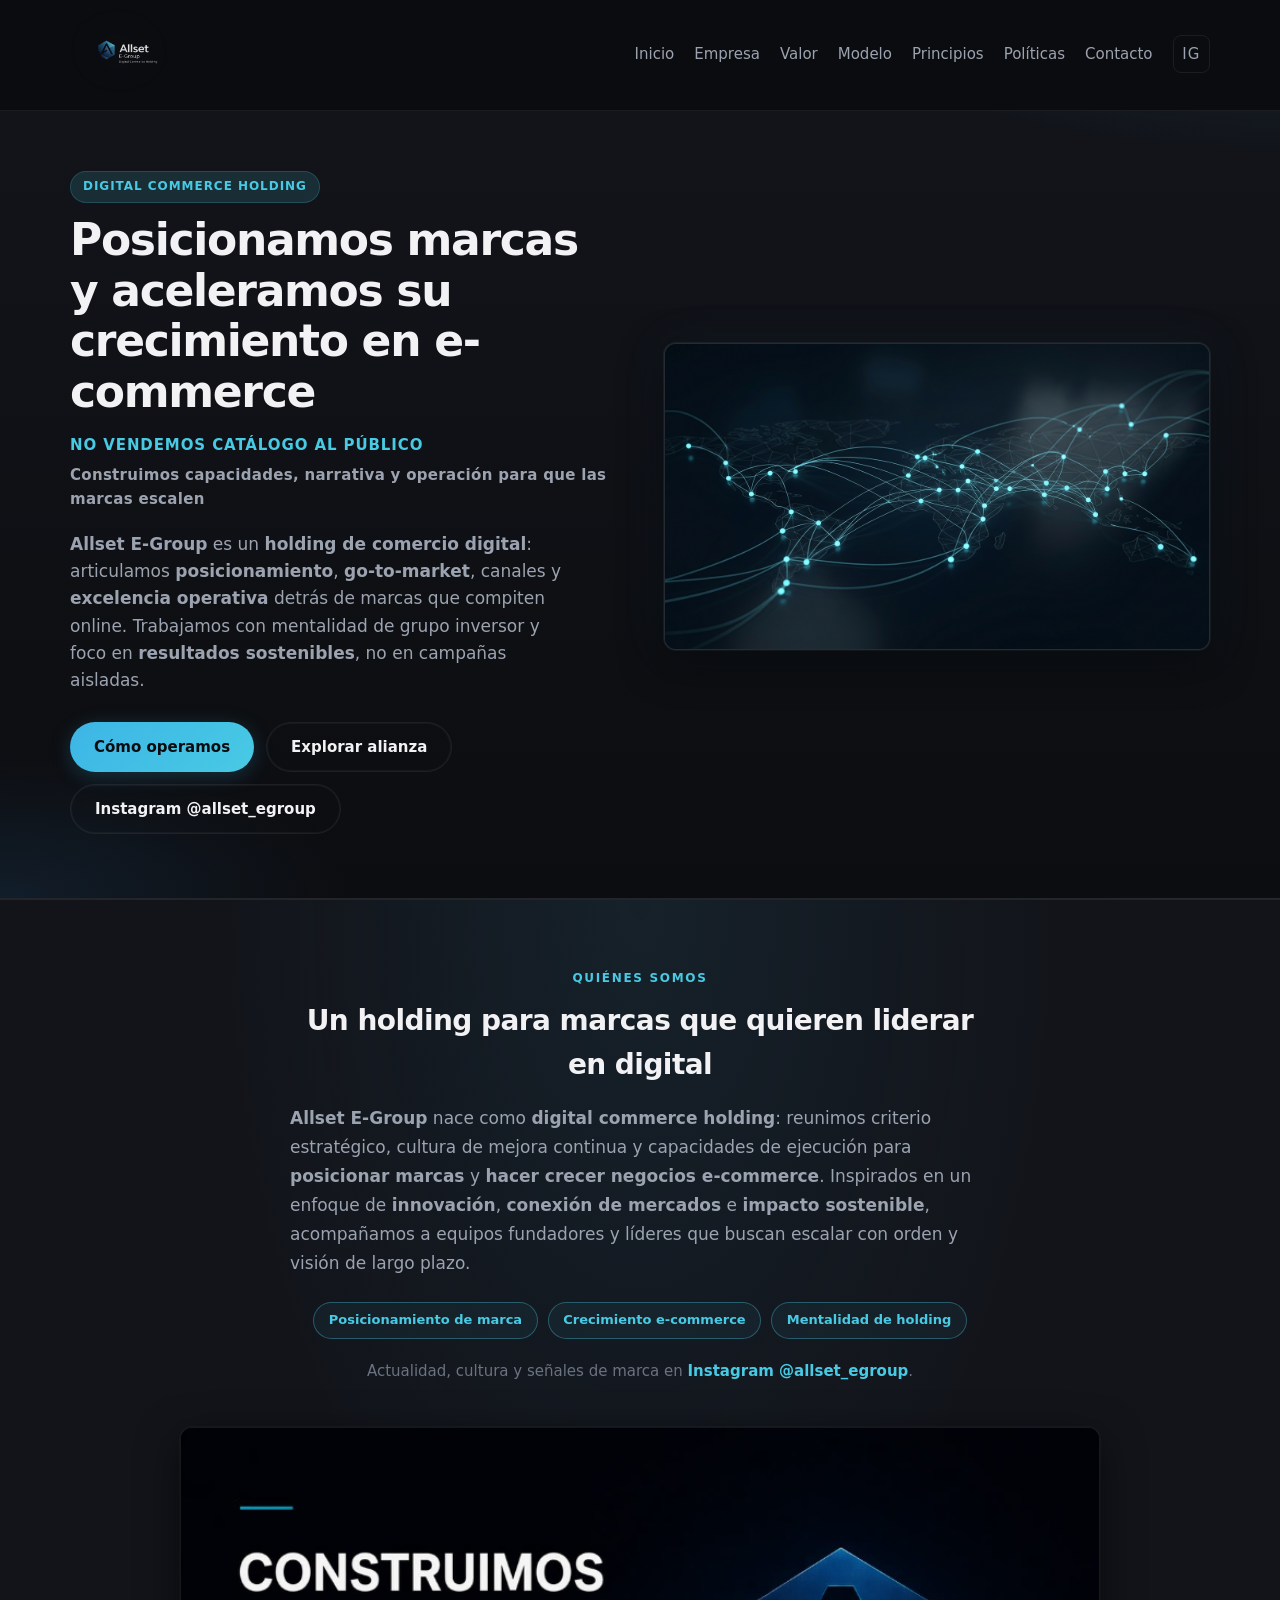
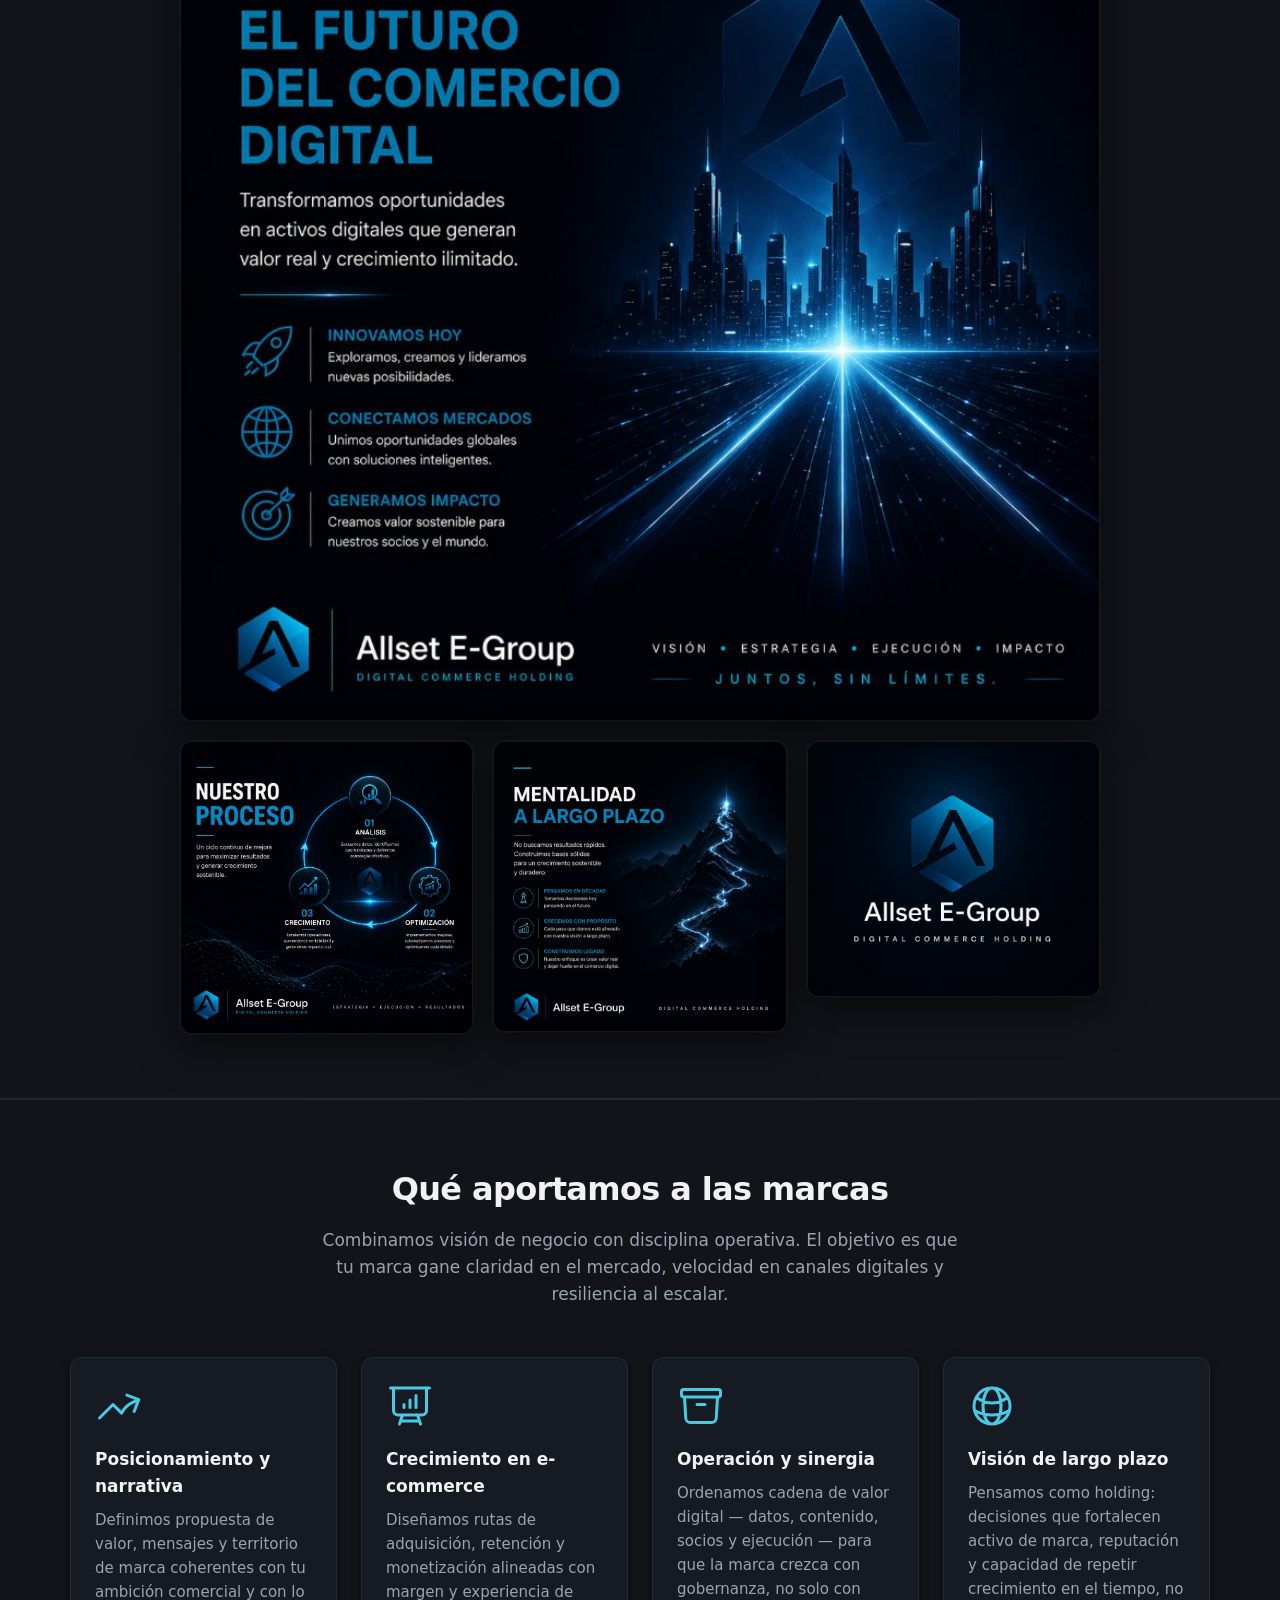
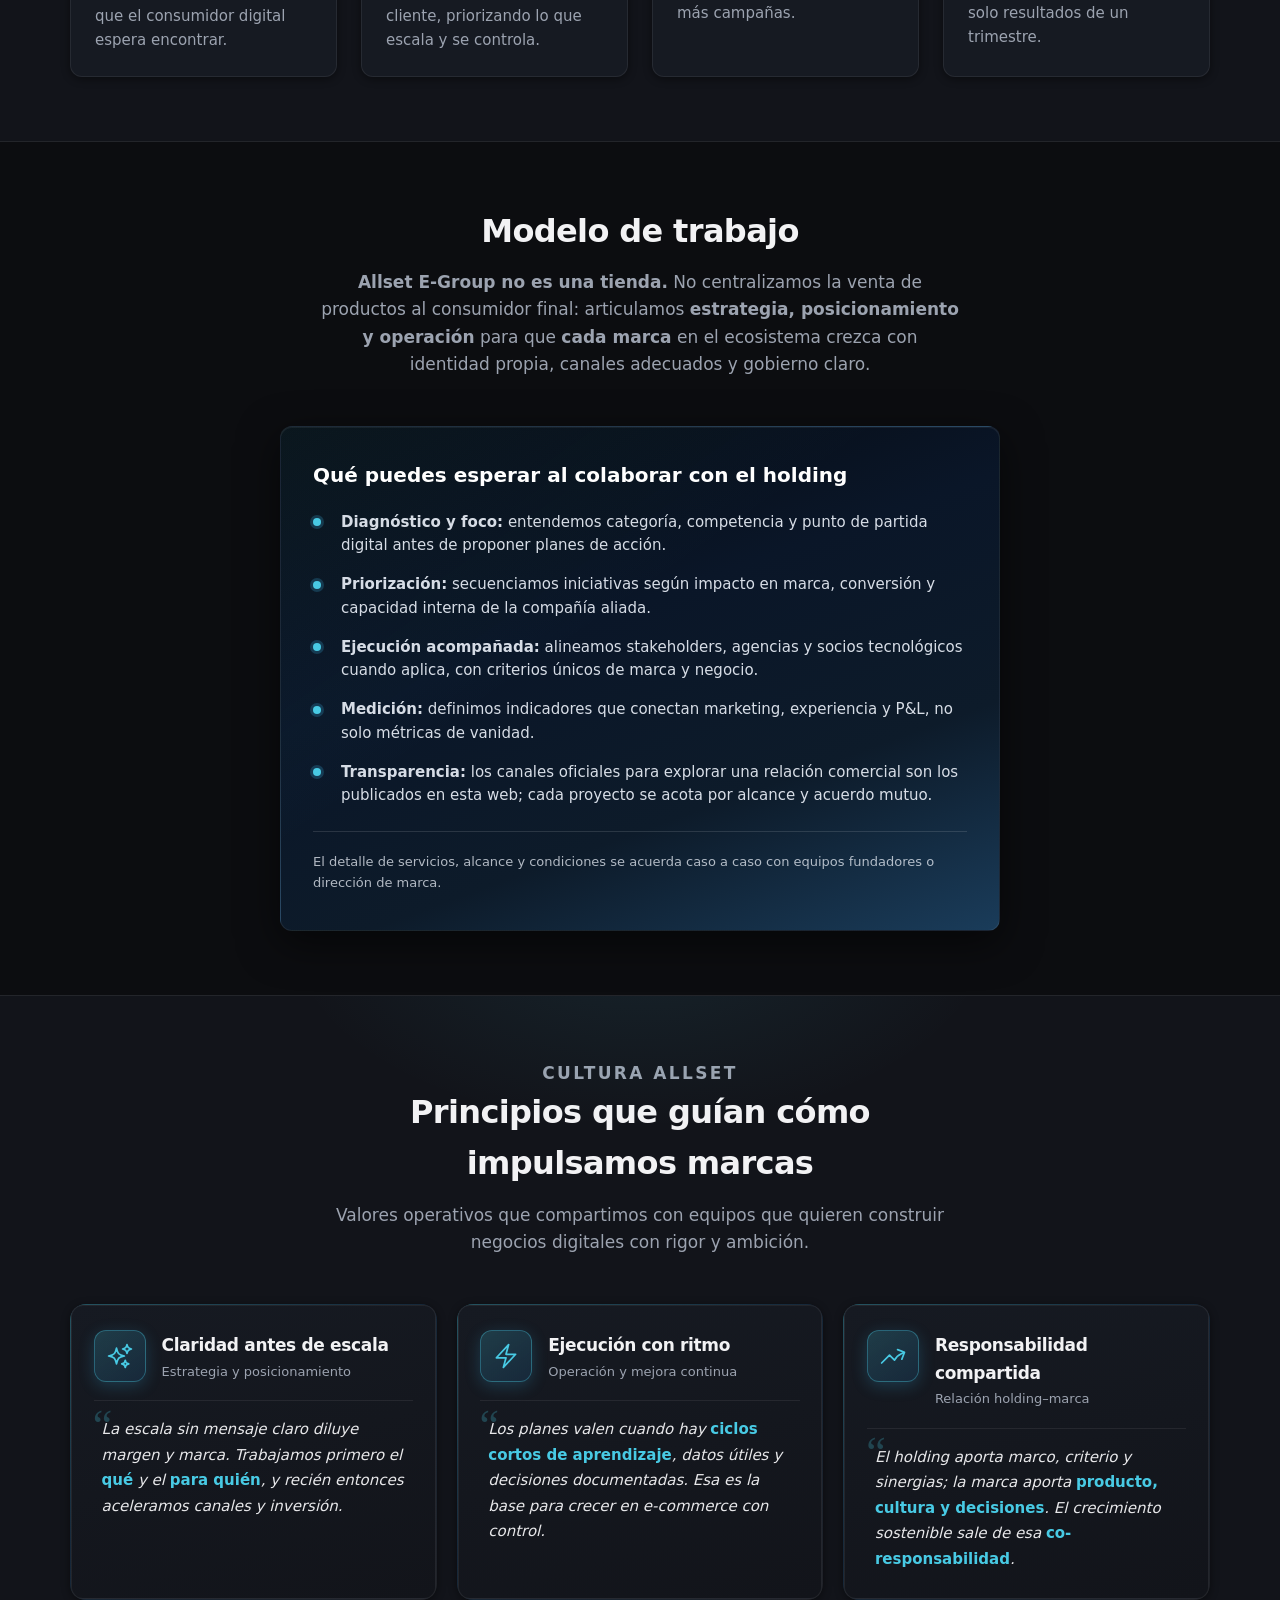
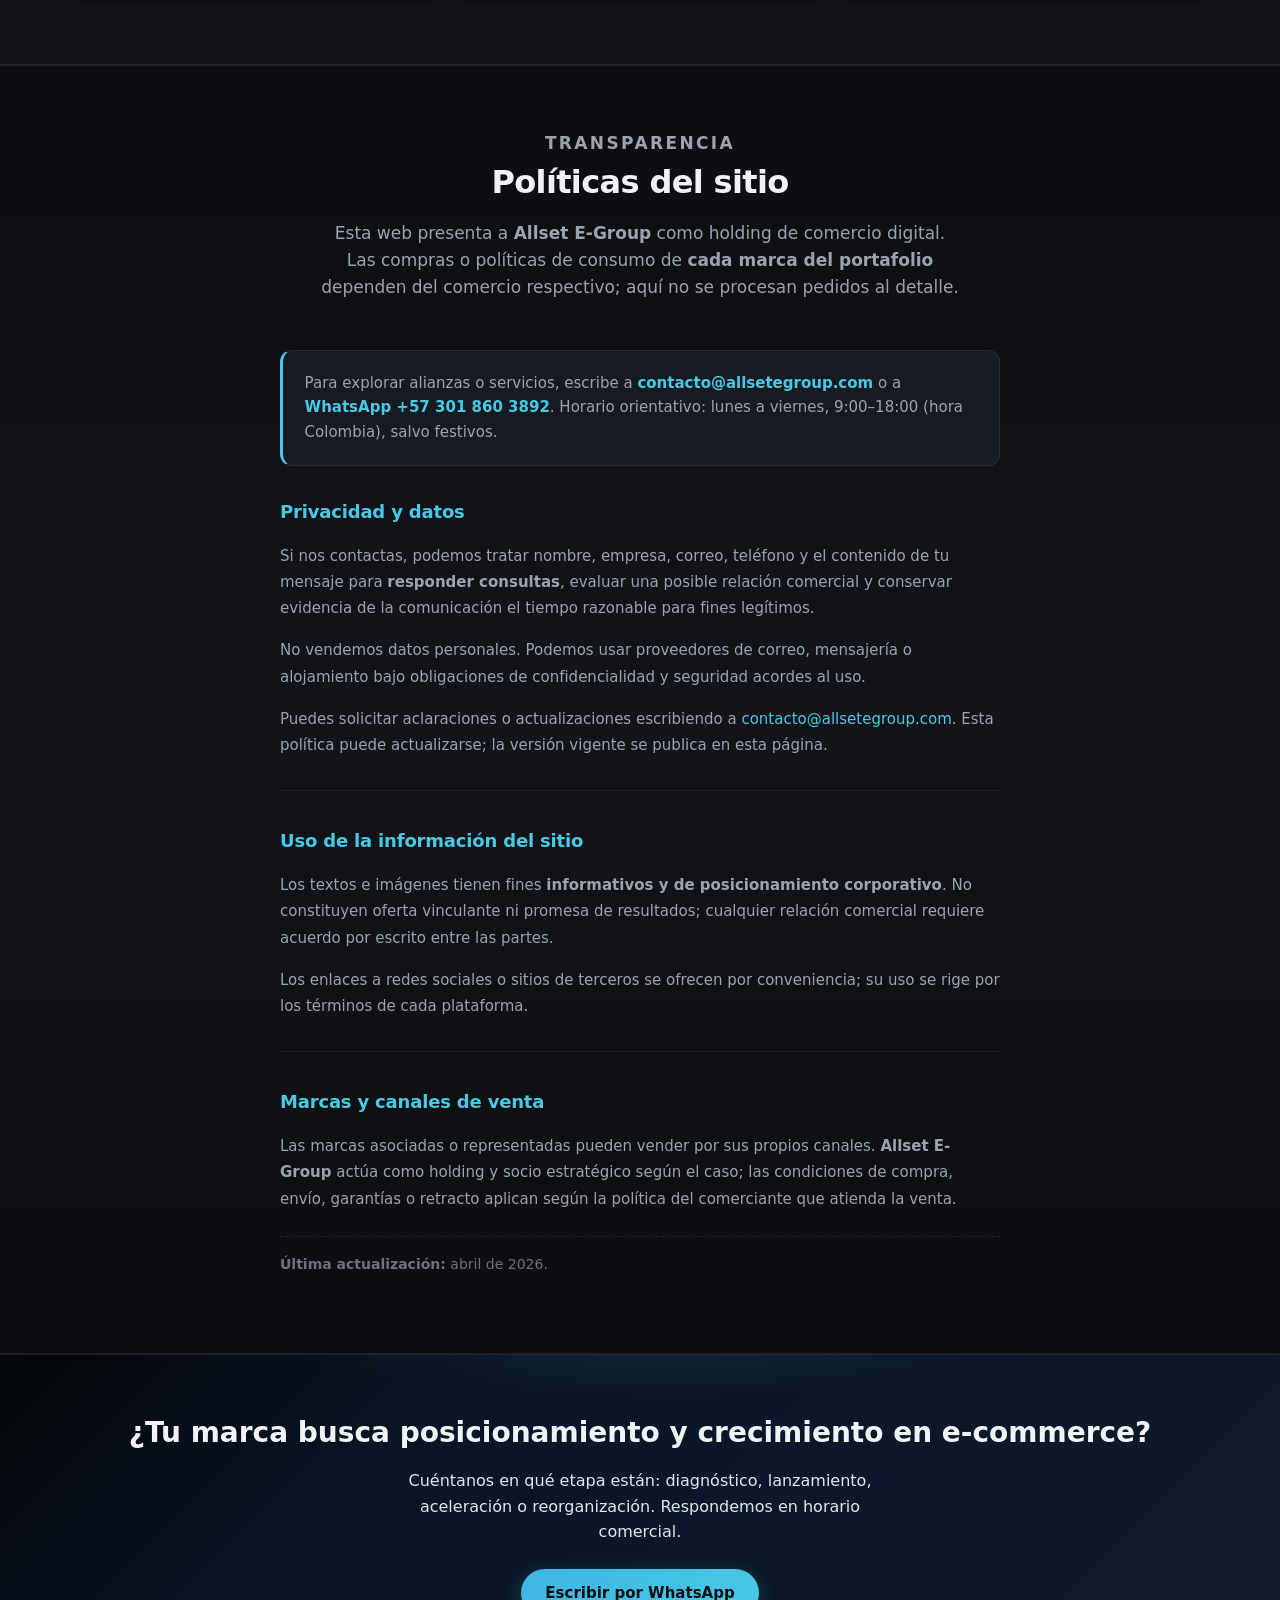
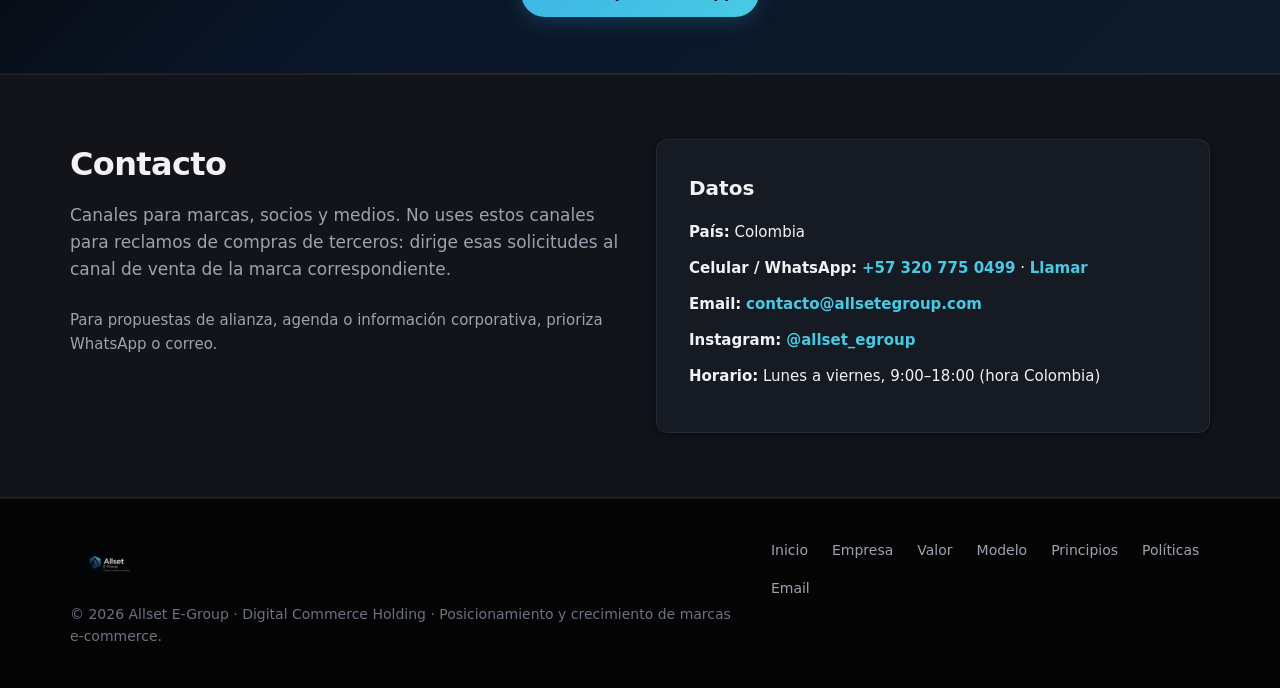
==== commit 3ee15a08: "me know" ====
--- a/index.html
+++ b/index.html
@@ -224,7 +224,7 @@
           <p>Esta web presenta a <strong>Allset E-Group</strong> como holding de comercio digital. Las compras o políticas de consumo de <strong>cada marca del portafolio</strong> dependen del comercio respectivo; aquí no se procesan pedidos al detalle.</p>
         </div>
         <div class="policy-doc">
-          <p class="policy-doc__lead">Para explorar alianzas o servicios, escribe a <a href="mailto:contacto@allsetegroup.com">contacto@allsetegroup.com</a> o a <a href="https://wa.me/573207750499" target="_blank" rel="noopener noreferrer">WhatsApp +57&nbsp;320&nbsp;775&nbsp;0499</a>. Horario orientativo: lunes a viernes, 9:00–18:00 (hora Colombia), salvo festivos.</p>
+          <p class="policy-doc__lead">Para explorar alianzas o servicios, escribe a <a href="mailto:contacto@allsetegroup.com">contacto@allsetegroup.com</a> o a <a href="https://wa.me/573018603892" target="_blank" rel="noopener noreferrer">WhatsApp +57&nbsp;301&nbsp;860&nbsp;3892</a>. Horario orientativo: lunes a viernes, 9:00–18:00 (hora Colombia), salvo festivos.</p>
 
           <article class="policy-block" id="politicas-privacidad">
             <h3>Privacidad y datos</h3>
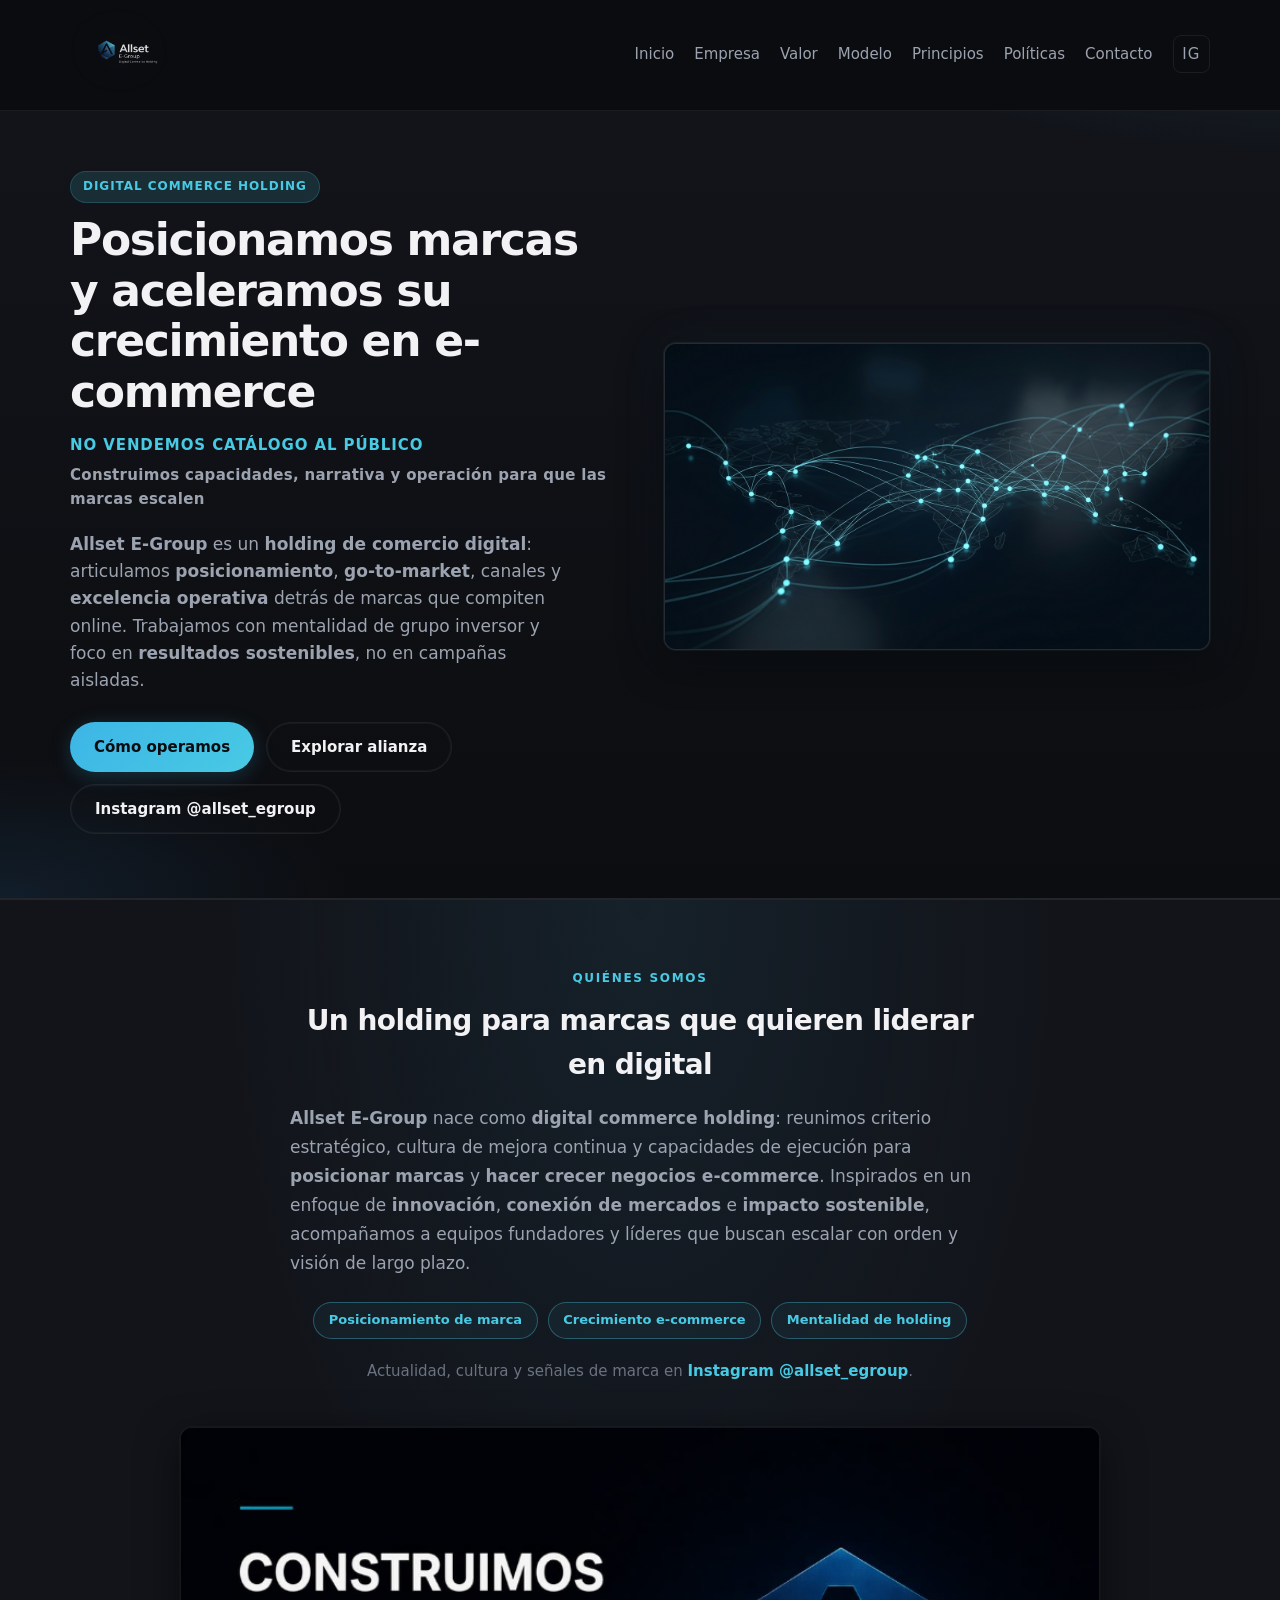
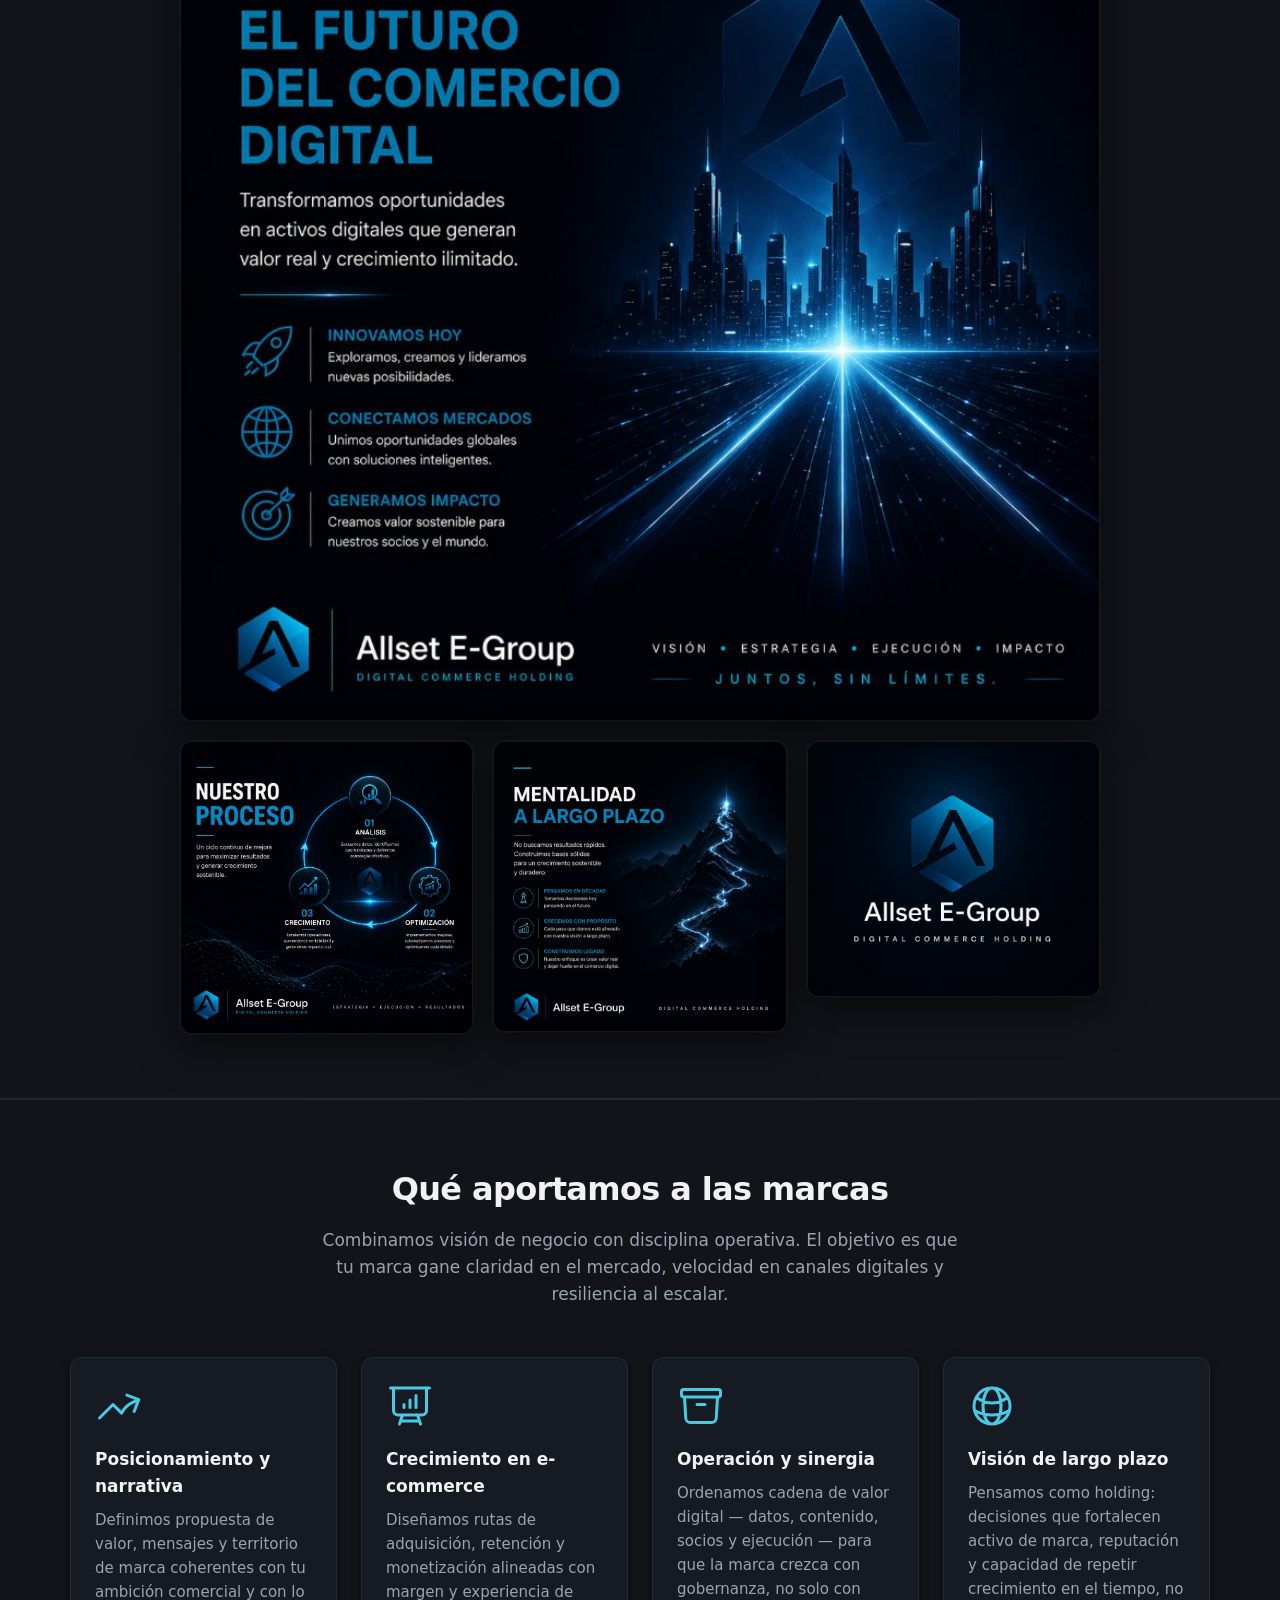
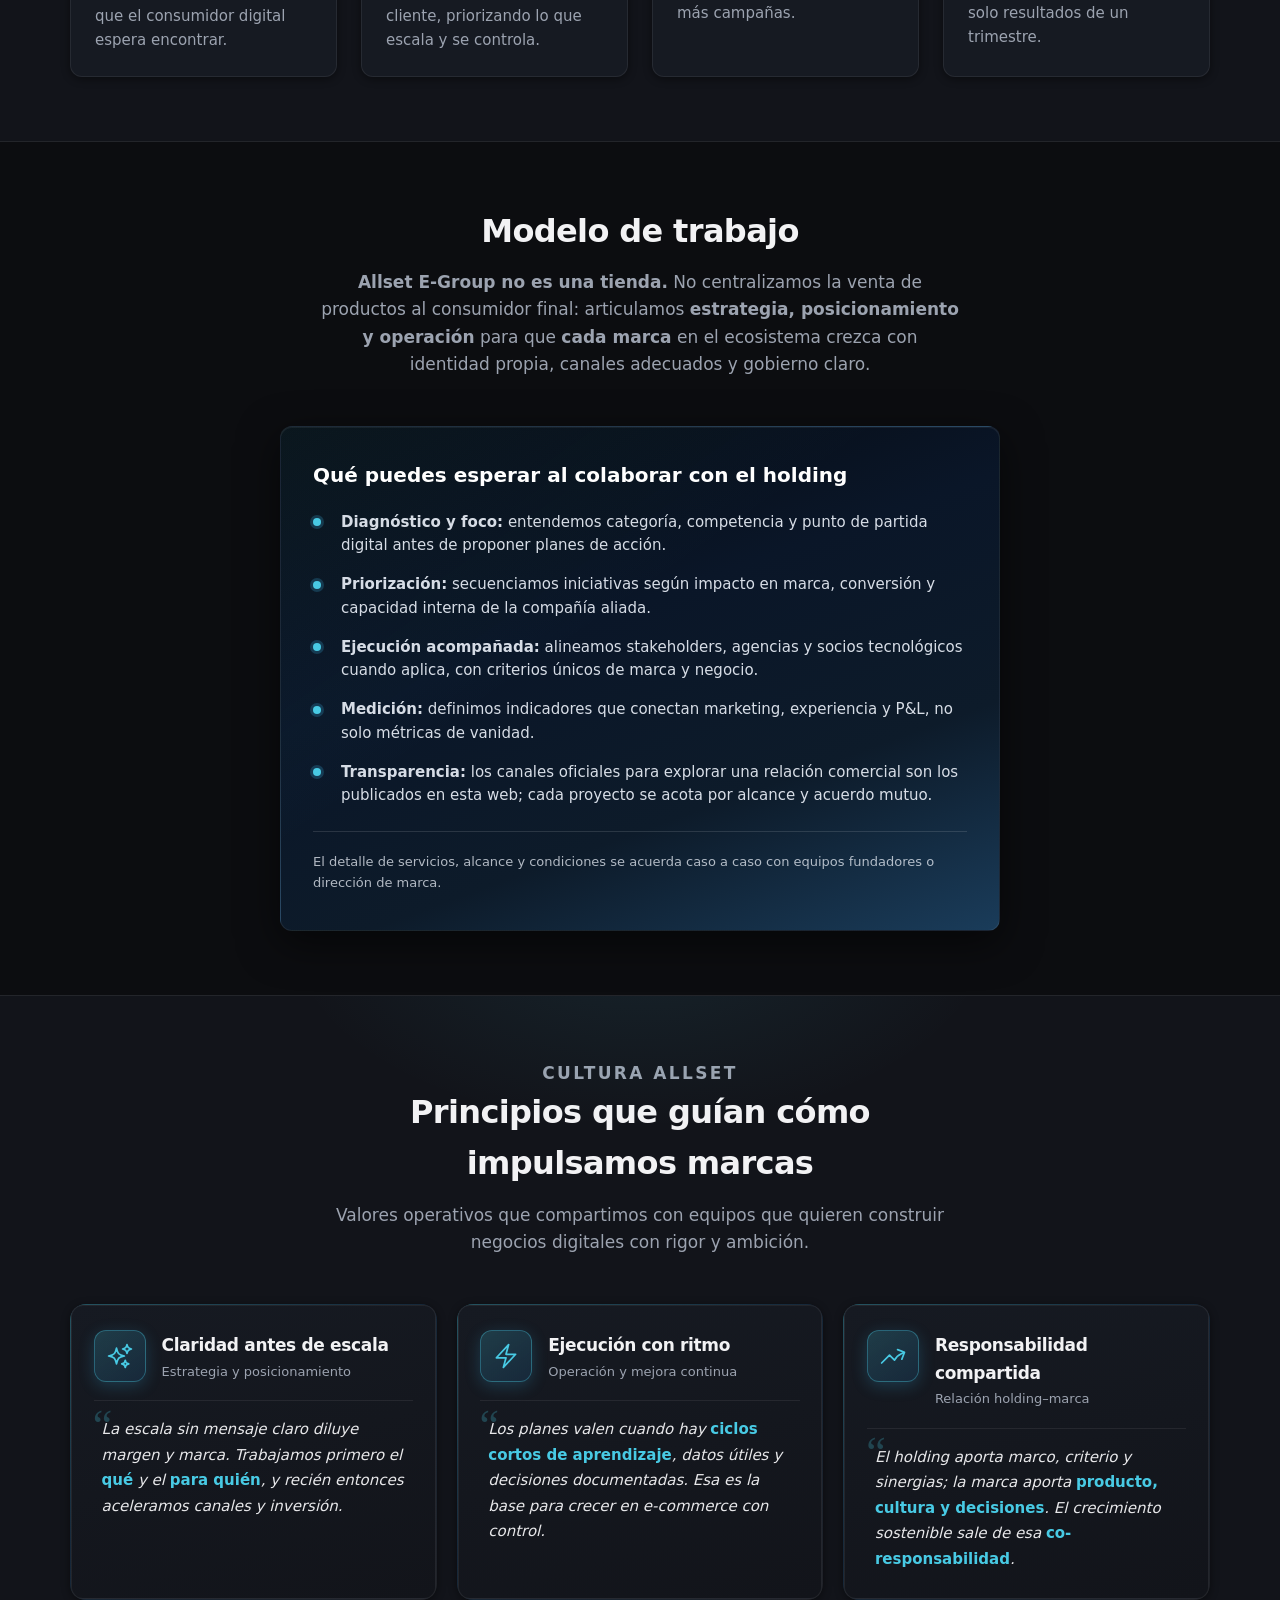
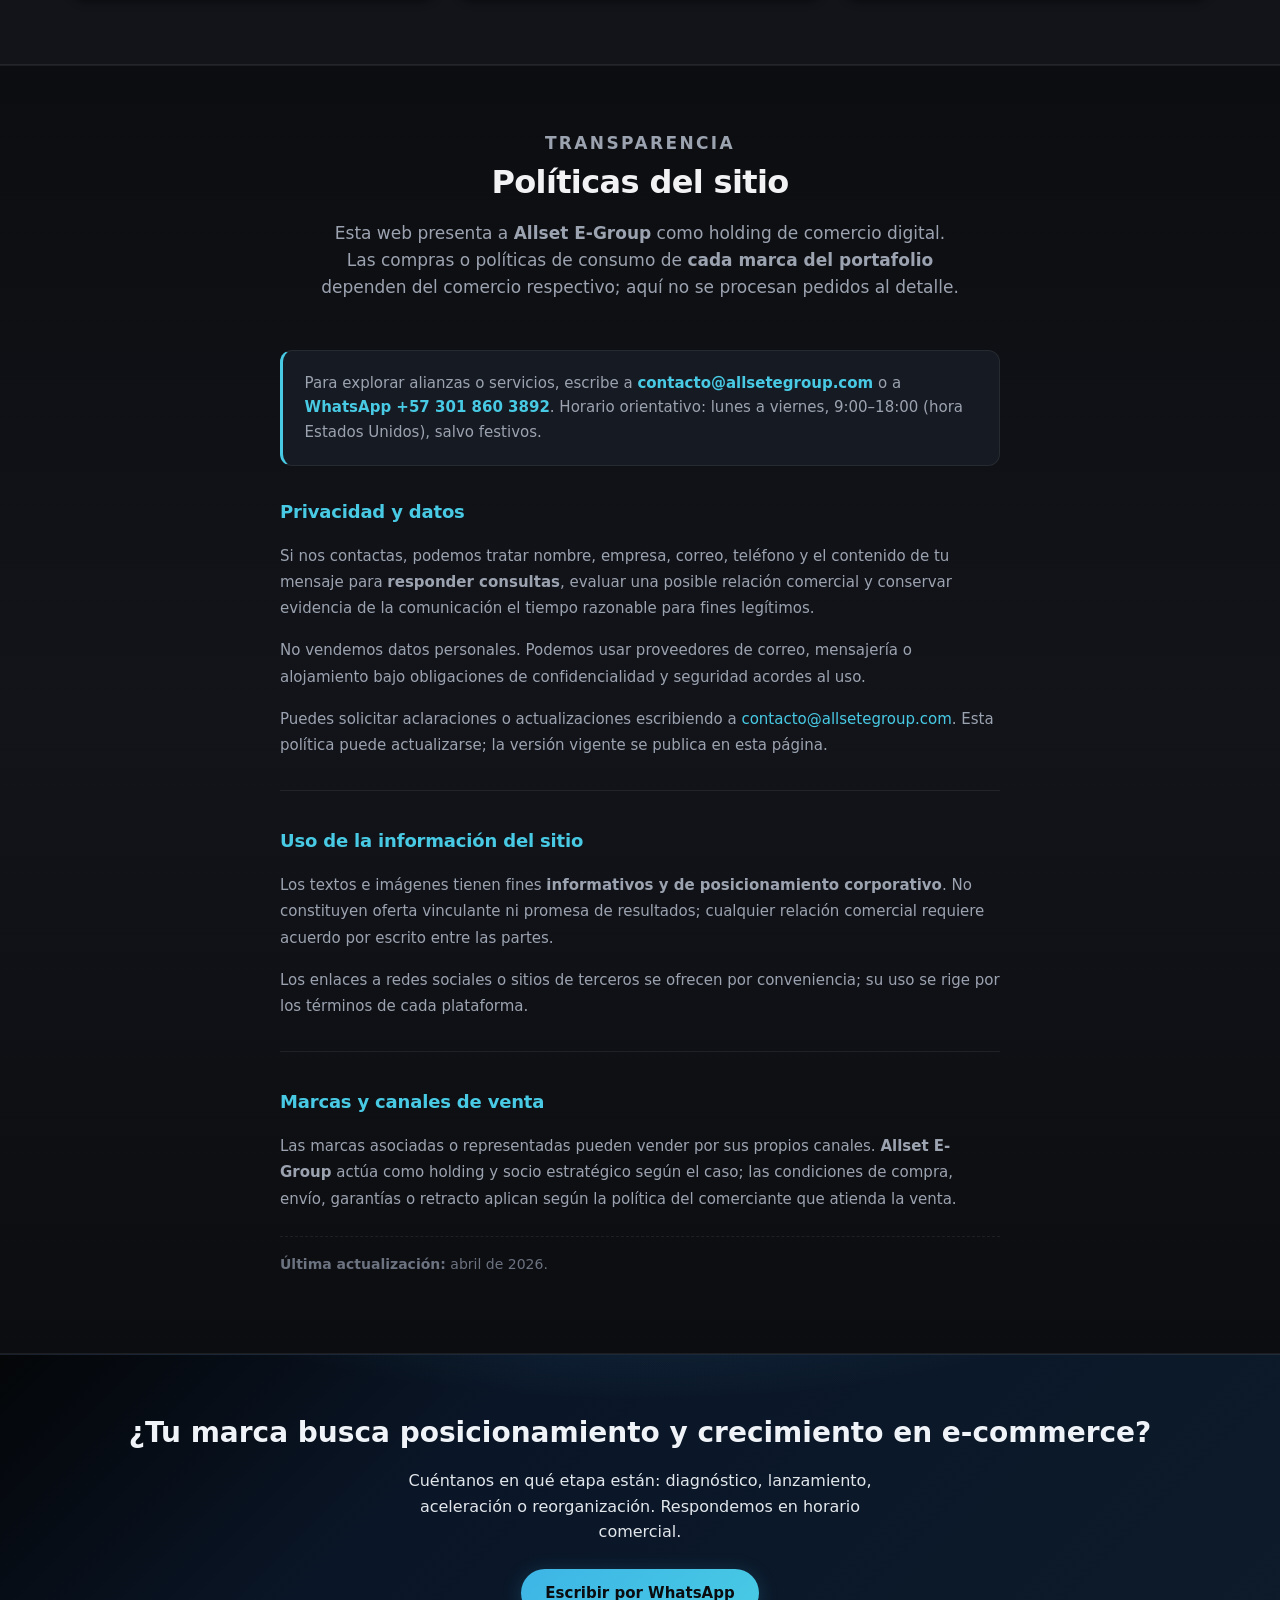
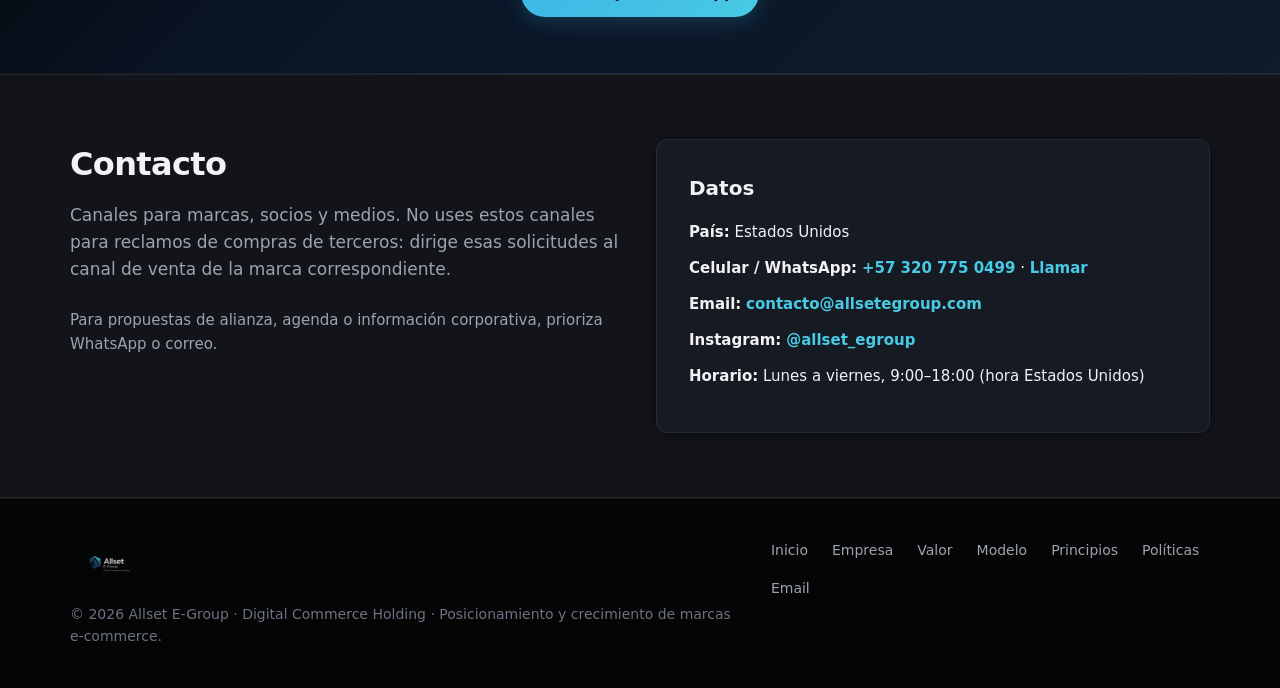
==== commit d5697d6a: "Update country and operating hours to United States" ====
--- a/index.html
+++ b/index.html
@@ -4,7 +4,7 @@
   <meta charset="UTF-8">
   <meta name="viewport" content="width=device-width, initial-scale=1.0">
   <title>Allset E-Group | Digital Commerce Holding · Posicionamiento y crecimiento de marcas e-commerce</title>
-  <meta name="description" content="Allset E-Group es un digital commerce holding: posicionamos marcas, aceleramos su crecimiento en e-commerce y articulamos operación y estrategia. Colombia y región.">
+  <meta name="description" content="Allset E-Group es un digital commerce holding: posicionamos marcas, aceleramos su crecimiento en e-commerce y articulamos operación y estrategia. Estados Unidos y región.">
   <link rel="canonical" href="https://www.allsetegroup.com/">
   <meta property="og:type" content="website">
   <meta property="og:title" content="Allset E-Group | Digital Commerce Holding">
@@ -224,7 +224,7 @@
           <p>Esta web presenta a <strong>Allset E-Group</strong> como holding de comercio digital. Las compras o políticas de consumo de <strong>cada marca del portafolio</strong> dependen del comercio respectivo; aquí no se procesan pedidos al detalle.</p>
         </div>
         <div class="policy-doc">
-          <p class="policy-doc__lead">Para explorar alianzas o servicios, escribe a <a href="mailto:contacto@allsetegroup.com">contacto@allsetegroup.com</a> o a <a href="https://wa.me/573018603892" target="_blank" rel="noopener noreferrer">WhatsApp +57&nbsp;301&nbsp;860&nbsp;3892</a>. Horario orientativo: lunes a viernes, 9:00–18:00 (hora Colombia), salvo festivos.</p>
+          <p class="policy-doc__lead">Para explorar alianzas o servicios, escribe a <a href="mailto:contacto@allsetegroup.com">contacto@allsetegroup.com</a> o a <a href="https://wa.me/573018603892" target="_blank" rel="noopener noreferrer">WhatsApp +57&nbsp;301&nbsp;860&nbsp;3892</a>. Horario orientativo: lunes a viernes, 9:00–18:00 (hora Estados Unidos), salvo festivos.</p>
 
           <article class="policy-block" id="politicas-privacidad">
             <h3>Privacidad y datos</h3>
@@ -269,11 +269,11 @@
         <div class="contact-card">
           <h3>Datos</h3>
           <ul class="contact-list">
-            <li><strong>País:</strong> Colombia</li>
+            <li><strong>País:</strong> Estados Unidos</li>
             <li><strong>Celular / WhatsApp:</strong> <a href="https://wa.me/573207750499" target="_blank" rel="noopener noreferrer">+57&nbsp;320&nbsp;775&nbsp;0499</a> · <a href="tel:+573207750499">Llamar</a></li>
             <li><strong>Email:</strong> <a href="mailto:contacto@allsetegroup.com">contacto@allsetegroup.com</a></li>
             <li><strong>Instagram:</strong> <a href="https://www.instagram.com/allset_egroup/" target="_blank" rel="noopener noreferrer">@allset_egroup</a></li>
-            <li><strong>Horario:</strong> Lunes a viernes, 9:00–18:00 (hora Colombia)</li>
+            <li><strong>Horario:</strong> Lunes a viernes, 9:00–18:00 (hora Estados Unidos)</li>
           </ul>
         </div>
       </div>
